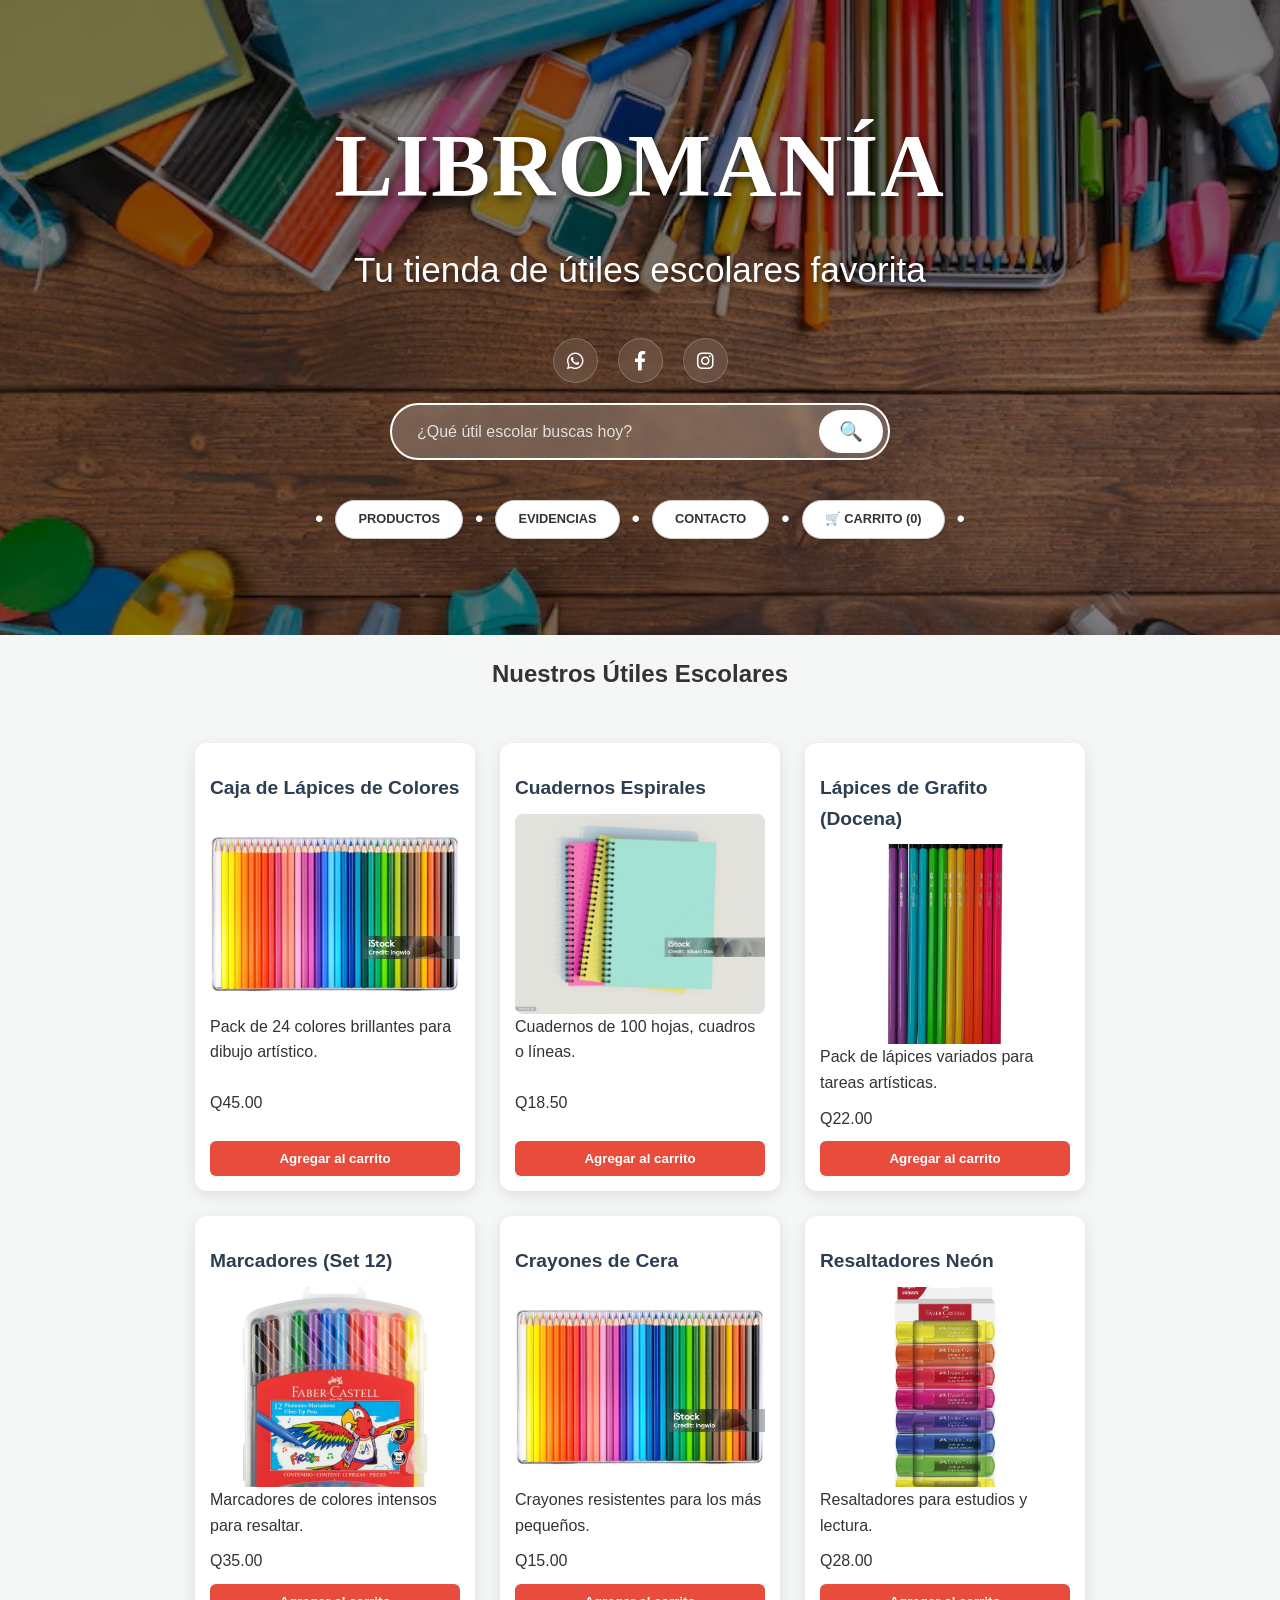
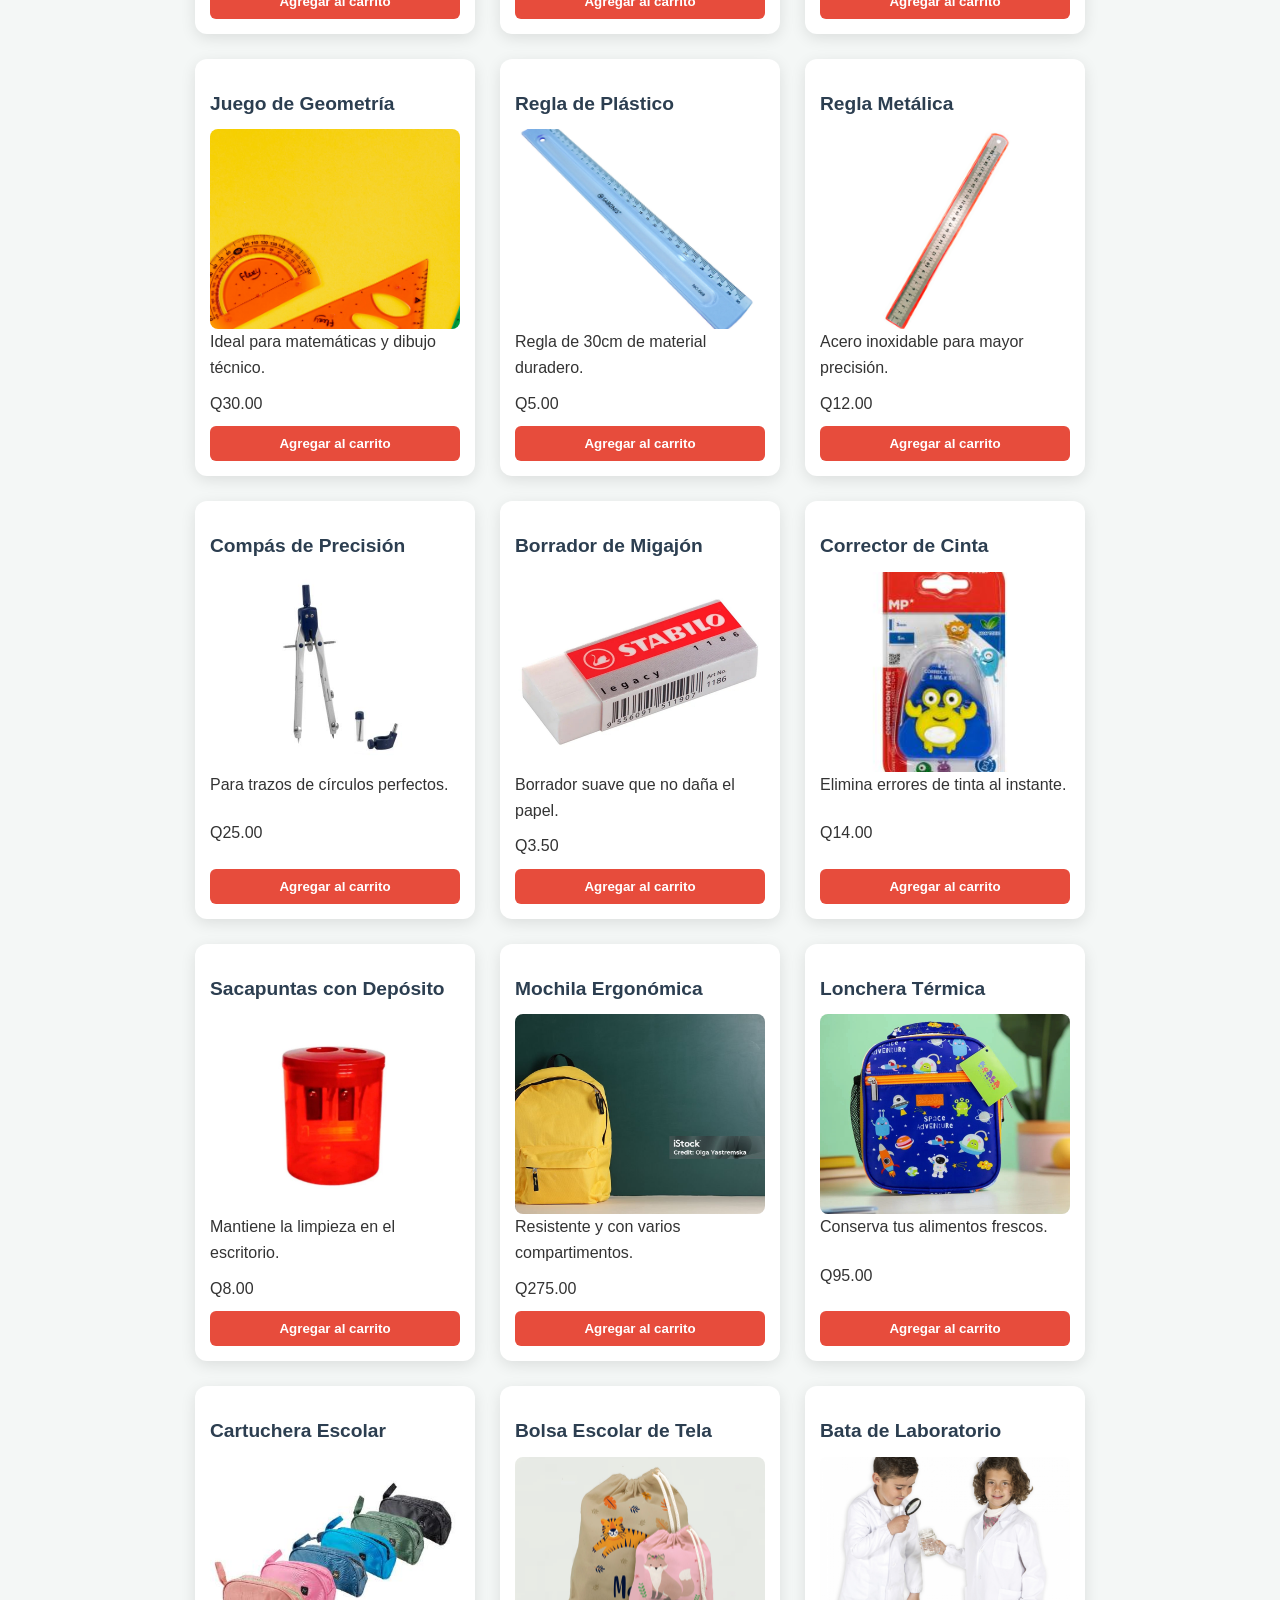
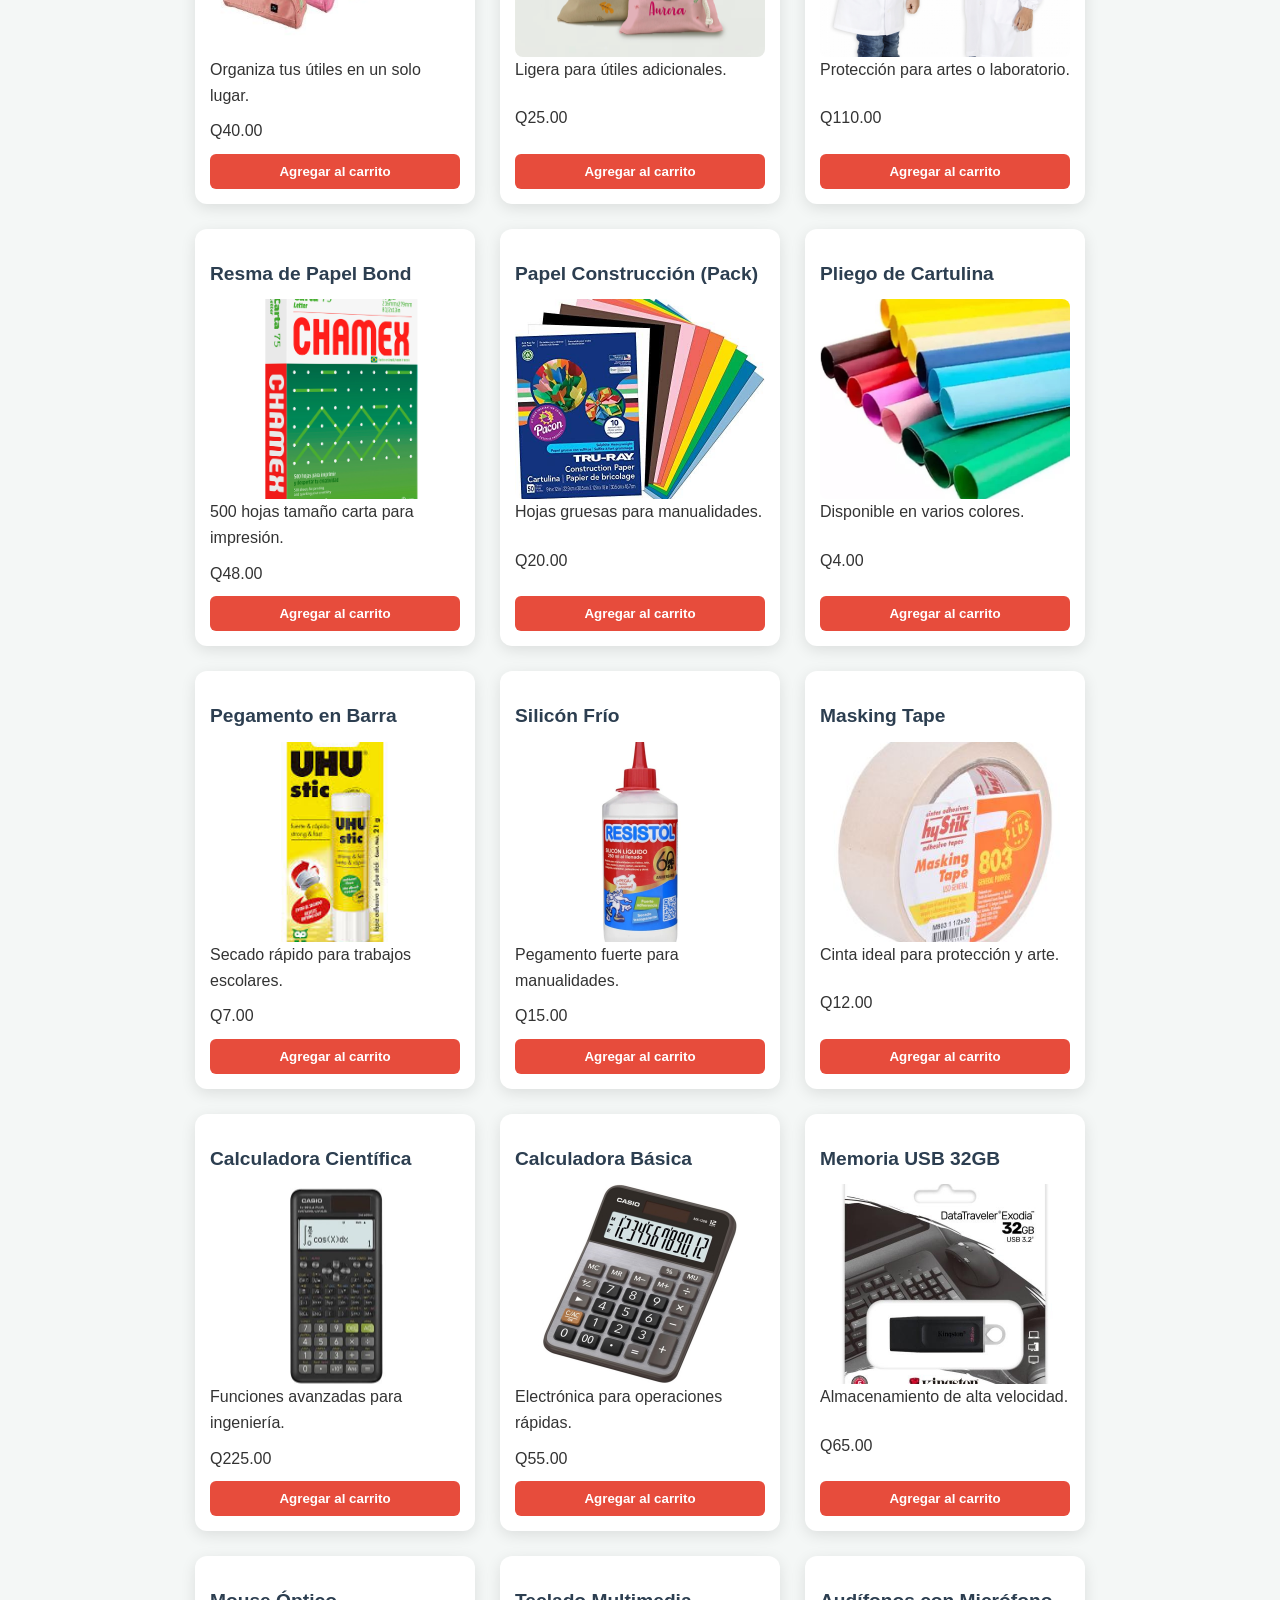
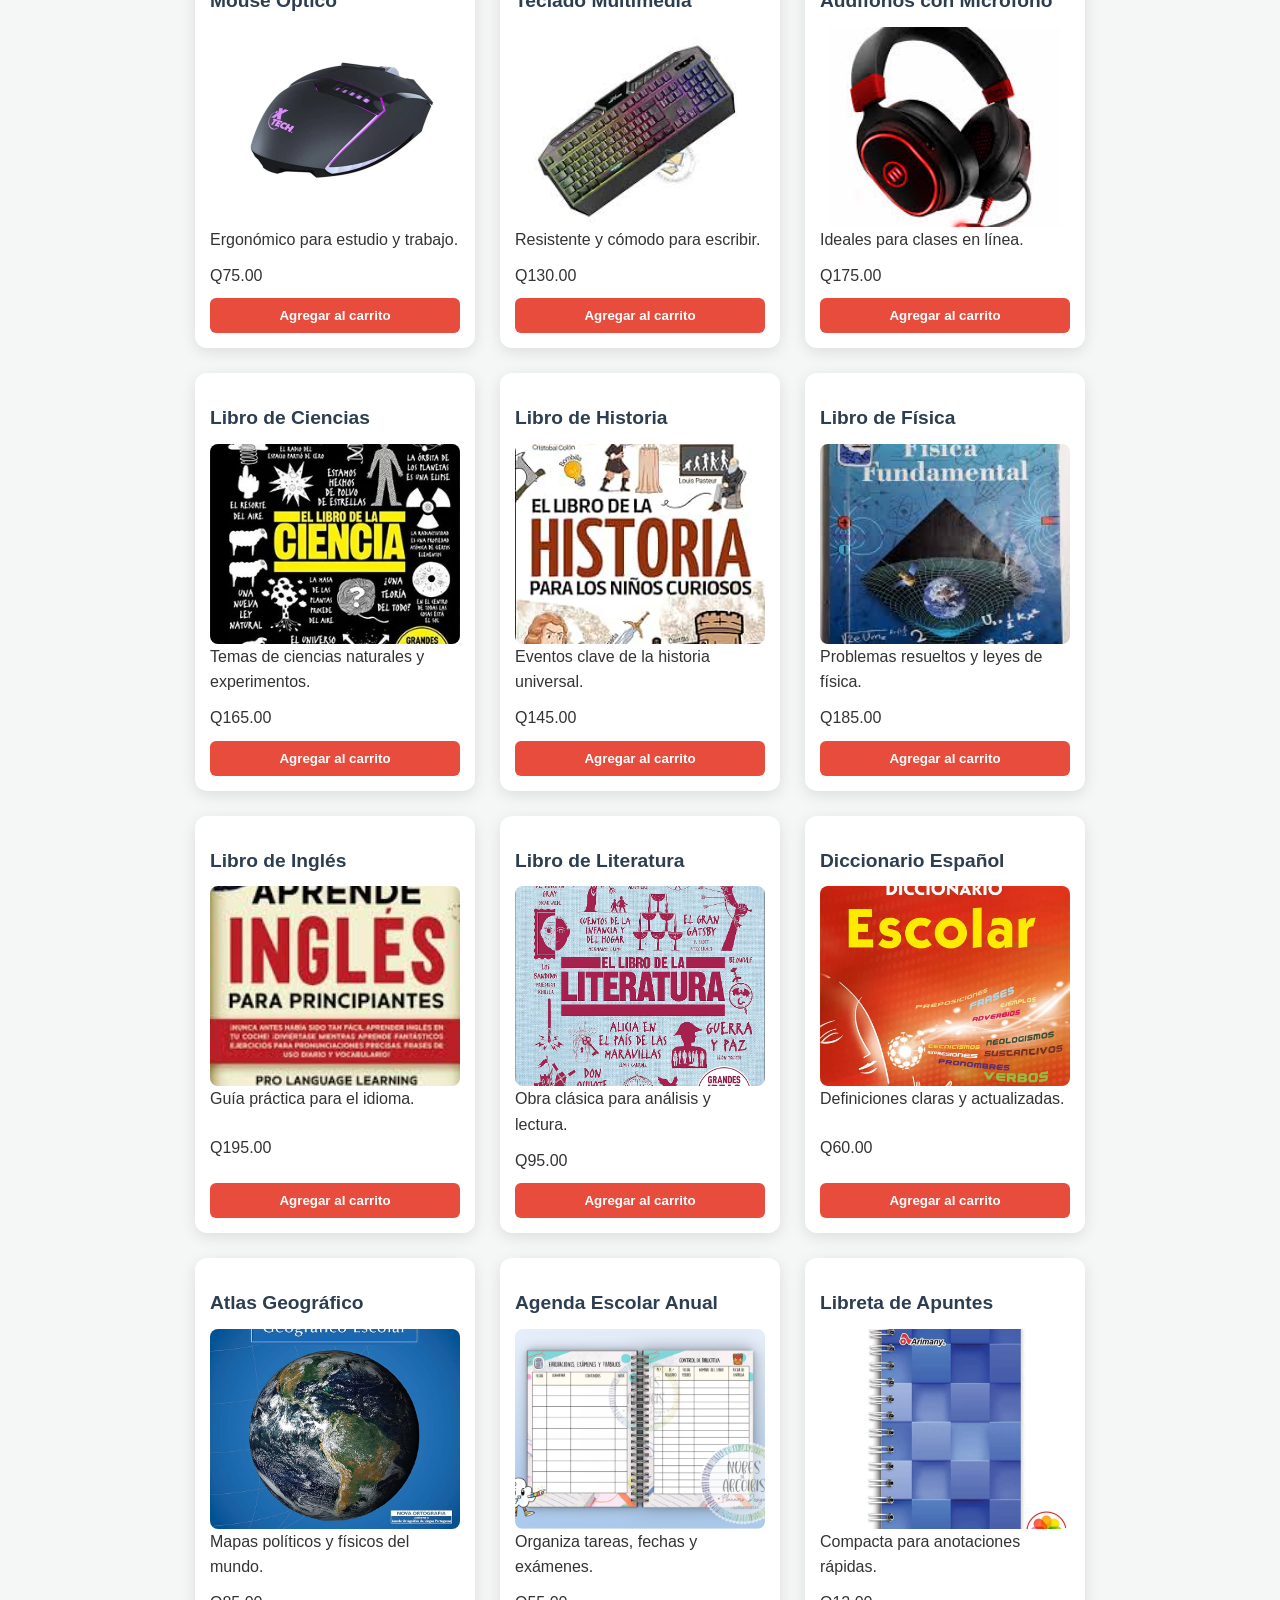
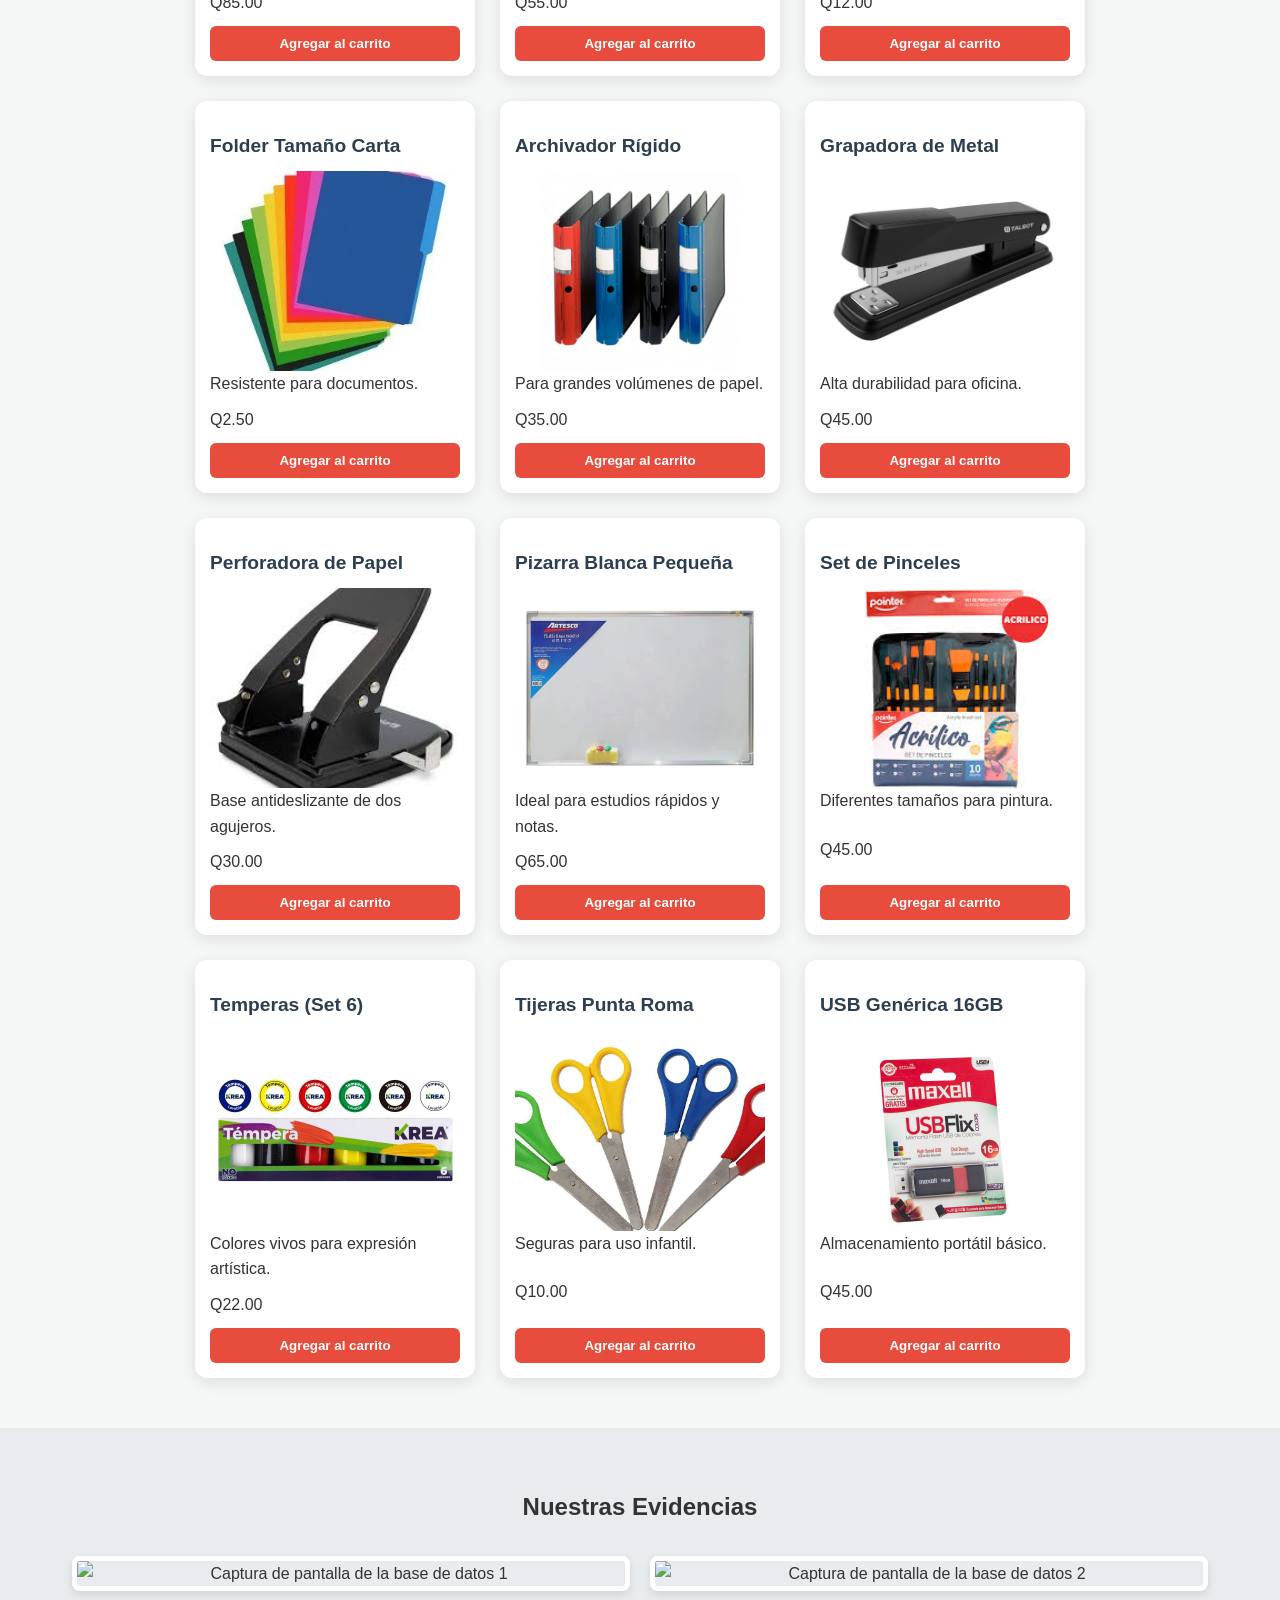
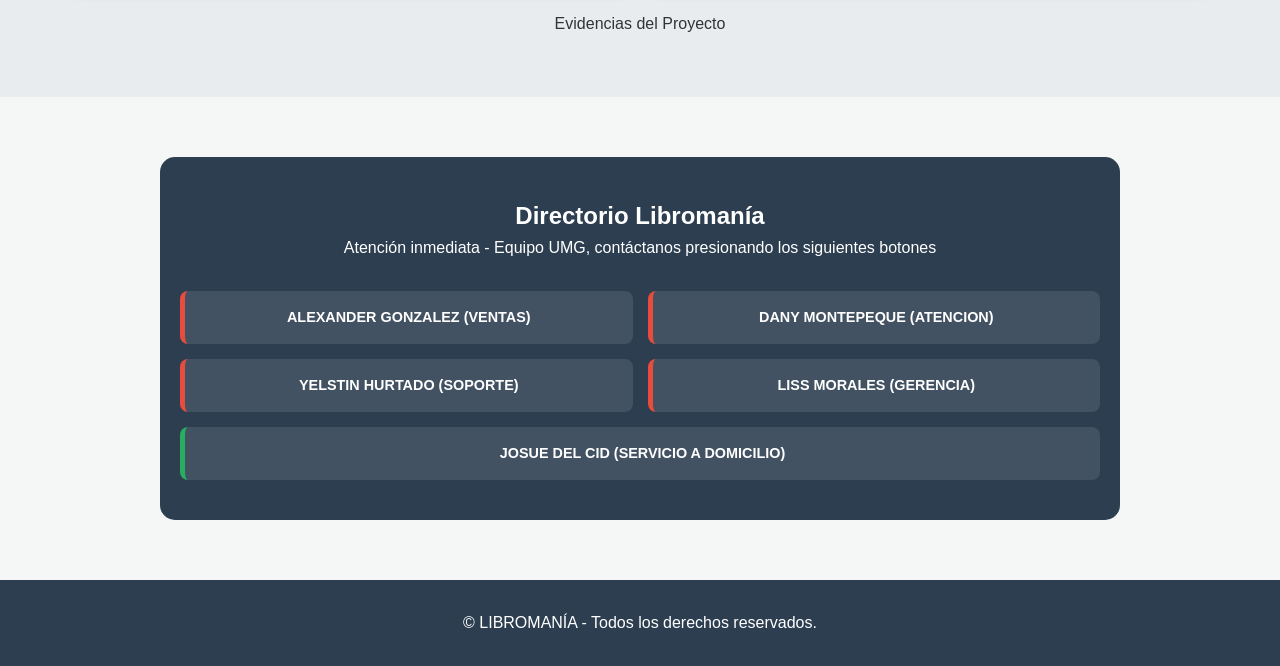
==== index.html @ 6c5a305b "Add files via upload" ====
<!DOCTYPE html>
<html lang="es">
<head>
    <meta charset="UTF-8">
    <meta name="viewport" content="width=device-width, initial-scale=1.0">
    <title>Proyecto Final Librería | Libromanía</title>
    <link rel="stylesheet" href="https://cdnjs.cloudflare.com/ajax/libs/font-awesome/6.0.0/css/all.min.css">
    <link rel="stylesheet" href="style.css">
</head>
<body>
    <header>
        <h1>LIBROMANÍA</h1>
    <p class="lema">Tu tienda de útiles escolares favorita</p>
    <div class="header-social-links">
    <a href="https://wa.me/50236589928" target="_blank" class="social-icon wa" title="WhatsApp">
        <i class="fab fa-whatsapp"></i>
    </a>
    <a href="https://www.facebook.com/profile.php?id=61589715330332" target="_blank" class="social-icon fb" title="Facebook">
        <i class="fab fa-facebook-f"></i>
    </a>
    <a href="https://www.instagram.com/_libromania/?hl=es" target="_blank" class="social-icon ig" title="Instagram">
        <i class="fab fa-instagram"></i>
    </a>
</div>
    <div class="busqueda-contenedor">
    <form action="#">
        <input type="text" placeholder="¿Qué útil escolar buscas hoy?" name="search">
        <button type="submit">🔍</button>
    </form>
</div>
    <nav>
        <ul>
            <li><a href="#productos">Productos</a></li>
            <li><a href="#evidencias">Evidencias</a></li>
            <li><a href="#contacto">Contacto</a></li>
            <li><a href="#" id="abrir-carrito">🛒 Carrito (<span id="contador-carrito">0</span>)</a></li>
        </ul>
    </nav>
    </header>
    <main class="contenedor-productos">
        <h2 style="text-align: center; margin-top: 20px;">Nuestros Útiles Escolares</h2>
        
        <section id="productos">
    <!-- ESCRITURA Y DIBUJO -->
    <article class="producto">
        <h3>Caja de Lápices de Colores</h3>
        <img src="img/crayones.jpg" alt="Pack de 24 lápices" width="200" loading="lazy" class="producto-img">
        <p>Pack de 24 colores brillantes para dibujo artístico.</p>
        <p class="precio">Q45.00</p>
        <button type="button">Agregar al carrito</button>
    </article>

    <article class="producto">
        <h3>Cuadernos Espirales</h3>
        <img src="img/cuadernos.jpg" alt="Cuadernos espirales" width="200" loading="lazy" class="producto-img">
        <p>Cuadernos de 100 hojas, cuadros o líneas.</p>
        <p class="precio">Q18.50</p>
        <button type="button">Agregar al carrito</button>
    </article>

    <article class="producto">
        <h3>Lápices de Grafito (Docena)</h3>
        <img src="img/colores.jpg" alt="Pack de colores" width="200" loading="lazy" class="producto-img">
        <p>Pack de lápices variados para tareas artísticas.</p>
        <p class="precio">Q22.00</p>
        <button type="button">Agregar al carrito</button>
    </article>

    <article class="producto">
        <h3>Marcadores (Set 12)</h3>
        <img src="img/marcadores.jpg" alt="Set de marcadores" width="200" loading="lazy" class="producto-img">
        <p>Marcadores de colores intensos para resaltar.</p>
        <p class="precio">Q35.00</p>
        <button type="button">Agregar al carrito</button>
    </article>

    <article class="producto">
        <h3>Crayones de Cera</h3>
        <img src="img/crayones.jpg" alt="Crayones de cera" width="200" loading="lazy" class="producto-img">
        <p>Crayones resistentes para los más pequeños.</p>
        <p class="precio">Q15.00</p>
        <button type="button">Agregar al carrito</button>
    </article>

    <article class="producto">
        <h3>Resaltadores Neón</h3>
        <img src="img/resaltadores.jpg" alt="Set de resaltadores neón" width="200" loading="lazy" class="producto-img">
        <p>Resaltadores para estudios y lectura.</p>
        <p class="precio">Q28.00</p>
        <button type="button">Agregar al carrito</button>
    </article>

    <!-- ÚTILES DE PRECISIÓN Y CORRECCIÓN -->
    <article class="producto">
        <h3>Juego de Geometría</h3>
        <img src="img/set-de-geometria.jpg" alt="Set de Geometría" width="200" loading="lazy" class="producto-img">
        <p>Ideal para matemáticas y dibujo técnico.</p>
        <p class="precio">Q30.00</p>
        <button type="button">Agregar al carrito</button>
    </article>

    <article class="producto">
        <h3>Regla de Plástico</h3>
        <img src="img/regla.jpg" alt="Regla graduada" width="200" loading="lazy" class="producto-img">
        <p>Regla de 30cm de material duradero.</p>
        <p class="precio">Q5.00</p>
        <button type="button">Agregar al carrito</button>
    </article>

    <article class="producto">
        <h3>Regla Metálica</h3>
        <img src="img/regla-metalica.jpg" alt="Regla de acero" width="200" loading="lazy" class="producto-img">
        <p>Acero inoxidable para mayor precisión.</p>
        <p class="precio">Q12.00</p>
        <button type="button">Agregar al carrito</button>
    </article>

    <article class="producto">
        <h3>Compás de Precisión</h3>
        <img src="img/compas.jpg" alt="Compás técnico" width="200" loading="lazy" class="producto-img">
        <p>Para trazos de círculos perfectos.</p>
        <p class="precio">Q25.00</p>
        <button type="button">Agregar al carrito</button>
    </article>

    <article class="producto">
        <h3>Borrador de Migajón</h3>
        <img src="img/borrador.jpg" alt="Borrador" width="200" loading="lazy" class="producto-img">
        <p>Borrador suave que no daña el papel.</p>
        <p class="precio">Q3.50</p>
        <button type="button">Agregar al carrito</button>
    </article>

    <article class="producto">
        <h3>Corrector de Cinta</h3>
        <img src="img/corrector.jpg" alt="Corrector de cinta" width="200" loading="lazy" class="producto-img">
        <p>Elimina errores de tinta al instante.</p>
        <p class="precio">Q14.00</p>
        <button type="button">Agregar al carrito</button>
    </article>

    <article class="producto">
        <h3>Sacapuntas con Depósito</h3>
        <img src="img/sacapuntas.jpg" alt="Sacapuntas metálico" width="200" loading="lazy" class="producto-img">
        <p>Mantiene la limpieza en el escritorio.</p>
        <p class="precio">Q8.00</p>
        <button type="button">Agregar al carrito</button>
    </article>

    <!-- EQUIPO Y ACCESORIOS -->
    <article class="producto">
        <h3>Mochila Ergonómica</h3>
        <img src="img/mochila.jpg" alt="Mochila escolar" width="200" loading="lazy" class="producto-img">
        <p>Resistente y con varios compartimentos.</p>
        <p class="precio">Q275.00</p>
        <button type="button">Agregar al carrito</button>
    </article>

    <article class="producto">
        <h3>Lonchera Térmica</h3>
        <img src="img/lonchera.jpg" alt="Lonchera térmica" width="200" loading="lazy" class="producto-img">
        <p>Conserva tus alimentos frescos.</p>
        <p class="precio">Q95.00</p>
        <button type="button">Agregar al carrito</button>
    </article>

    <article class="producto">
        <h3>Cartuchera Escolar</h3>
        <img src="img/cartuchera.jpg" alt="Cartuchera escolar" width="200" loading="lazy" class="producto-img">
        <p>Organiza tus útiles en un solo lugar.</p>
        <p class="precio">Q40.00</p>
        <button type="button">Agregar al carrito</button>
    </article>

    <article class="producto">
        <h3>Bolsa Escolar de Tela</h3>
        <img src="img/bolsa-escolar.jpg" alt="Bolsa de tela" width="200" loading="lazy" class="producto-img">
        <p>Ligera para útiles adicionales.</p>
        <p class="precio">Q25.00</p>
        <button type="button">Agregar al carrito</button>
    </article>

    <article class="producto">
        <h3>Bata de Laboratorio</h3>
        <img src="img/bata-escolar.jpg" alt="Bata escolar" width="200" loading="lazy" class="producto-img">
        <p>Protección para artes o laboratorio.</p>
        <p class="precio">Q110.00</p>
        <button type="button">Agregar al carrito</button>
    </article>

    <!-- PAPELERÍA Y PEGAMENTOS -->
    <article class="producto">
        <h3>Resma de Papel Bond</h3>
        <img src="img/papel-bond.jpg" alt="Paquete de hojas bond" width="200" loading="lazy" class="producto-img">
        <p>500 hojas tamaño carta para impresión.</p>
        <p class="precio">Q48.00</p>
        <button type="button">Agregar al carrito</button>
    </article>

    <article class="producto">
        <h3>Papel Construcción (Pack)</h3>
        <img src="img/papel-construccion.jpg" alt="Pack de hojas colores" width="200" loading="lazy" class="producto-img">
        <p>Hojas gruesas para manualidades.</p>
        <p class="precio">Q20.00</p>
        <button type="button">Agregar al carrito</button>
    </article>

    <article class="producto">
        <h3>Pliego de Cartulina</h3>
        <img src="img/cartulina.jpg" alt="Cartulina" width="200" loading="lazy" class="producto-img">
        <p>Disponible en varios colores.</p>
        <p class="precio">Q4.00</p>
        <button type="button">Agregar al carrito</button>
    </article>

    <article class="producto">
        <h3>Pegamento en Barra</h3>
        <img src="img/pegamento.jpg" alt="Pegamento en barra" width="200" loading="lazy" class="producto-img">
        <p>Secado rápido para trabajos escolares.</p>
        <p class="precio">Q7.00</p>
        <button type="button">Agregar al carrito</button>
    </article>

    <article class="producto">
        <h3>Silicón Frío</h3>
        <img src="img/silicon.jpg" alt="Silicón frío" width="200" loading="lazy" class="producto-img">
        <p>Pegamento fuerte para manualidades.</p>
        <p class="precio">Q15.00</p>
        <button type="button">Agregar al carrito</button>
    </article>

    <article class="producto">
        <h3>Masking Tape</h3>
        <img src="img/masking.jpg" alt="Cinta de papel" width="200" loading="lazy" class="producto-img">
        <p>Cinta ideal para protección y arte.</p>
        <p class="precio">Q12.00</p>
        <button type="button">Agregar al carrito</button>
    </article>

    <!-- TECNOLOGÍA -->
    <article class="producto">
        <h3>Calculadora Científica</h3>
        <img src="img/calculadora-cientifica.jpg" alt="Calculadora avanzada" width="200" loading="lazy" class="producto-img">
        <p>Funciones avanzadas para ingeniería.</p>
        <p class="precio">Q225.00</p>
        <button type="button">Agregar al carrito</button>
    </article>

    <article class="producto">
        <h3>Calculadora Básica</h3>
        <img src="img/calculadora.jpg" alt="Calculadora básica" width="200" loading="lazy" class="producto-img">
        <p>Electrónica para operaciones rápidas.</p>
        <p class="precio">Q55.00</p>
        <button type="button">Agregar al carrito</button>
    </article>

    <article class="producto">
        <h3>Memoria USB 32GB</h3>
        <img src="img/usb-32gb.jpg" alt="Memoria USB 32GB" width="200" loading="lazy" class="producto-img">
        <p>Almacenamiento de alta velocidad.</p>
        <p class="precio">Q65.00</p>
        <button type="button">Agregar al carrito</button>
    </article>

    <article class="producto">
        <h3>Mouse Óptico</h3>
        <img src="img/mouse.jpg" alt="Mouse óptico" width="200" loading="lazy" class="producto-img">
        <p>Ergonómico para estudio y trabajo.</p>
        <p class="precio">Q75.00</p>
        <button type="button">Agregar al carrito</button>
    </article>

    <article class="producto">
        <h3>Teclado Multimedia</h3>
        <img src="img/teclado.jpg" alt="Teclado multimedia" width="200" loading="lazy" class="producto-img">
        <p>Resistente y cómodo para escribir.</p>
        <p class="precio">Q130.00</p>
        <button type="button">Agregar al carrito</button>
    </article>

    <article class="producto">
        <h3>Audífonos con Micrófono</h3>
        <img src="img/audifonos.jpg" alt="Audífonos" width="200" loading="lazy" class="producto-img">
        <p>Ideales para clases en línea.</p>
        <p class="precio">Q175.00</p>
        <button type="button">Agregar al carrito</button>
    </article>

    <!-- LIBROS Y REFERENCIA -->
    <article class="producto">
        <h3>Libro de Ciencias</h3>
        <img src="img/libro-ciencias.jpg" alt="Libro de ciencias" width="200" loading="lazy" class="producto-img">
        <p>Temas de ciencias naturales y experimentos.</p>
        <p class="precio">Q165.00</p>
        <button type="button">Agregar al carrito</button>
    </article>

    <article class="producto">
        <h3>Libro de Historia</h3>
        <img src="img/libro-historia.jpg" alt="Libro de historia" width="200" loading="lazy" class="producto-img">
        <p>Eventos clave de la historia universal.</p>
        <p class="precio">Q145.00</p>
        <button type="button">Agregar al carrito</button>
    </article>

    <article class="producto">
        <h3>Libro de Física</h3>
        <img src="img/libro-fisica.jpg" alt="Libro de física" width="200" loading="lazy" class="producto-img">
        <p>Problemas resueltos y leyes de física.</p>
        <p class="precio">Q185.00</p>
        <button type="button">Agregar al carrito</button>
    </article>

    <article class="producto">
        <h3>Libro de Inglés</h3>
        <img src="img/libro-ingles.jpg" alt="Libro de inglés" width="200" loading="lazy" class="producto-img">
        <p>Guía práctica para el idioma.</p>
        <p class="precio">Q195.00</p>
        <button type="button">Agregar al carrito</button>
    </article>

    <article class="producto">
        <h3>Libro de Literatura</h3>
        <img src="img/libro-literatura.jpg" alt="Libro de literatura" width="200" loading="lazy" class="producto-img">
        <p>Obra clásica para análisis y lectura.</p>
        <p class="precio">Q95.00</p>
        <button type="button">Agregar al carrito</button>
    </article>

    <article class="producto">
        <h3>Diccionario Español</h3>
        <img src="img/diccionario.jpg" alt="Diccionario" width="200" loading="lazy" class="producto-img">
        <p>Definiciones claras y actualizadas.</p>
        <p class="precio">Q60.00</p>
        <button type="button">Agregar al carrito</button>
    </article>

    <article class="producto">
        <h3>Atlas Geográfico</h3>
        <img src="img/atlas.jpg" alt="Atlas mundial" width="200" loading="lazy" class="producto-img">
        <p>Mapas políticos y físicos del mundo.</p>
        <p class="precio">Q85.00</p>
        <button type="button">Agregar al carrito</button>
    </article>

    <!-- OFICINA Y ORGANIZACIÓN -->
    <article class="producto">
        <h3>Agenda Escolar Anual</h3>
        <img src="img/agenda.jpg" alt="Agenda escolar" width="200" loading="lazy" class="producto-img">
        <p>Organiza tareas, fechas y exámenes.</p>
        <p class="precio">Q55.00</p>
        <button type="button">Agregar al carrito</button>
    </article>

    <article class="producto">
        <h3>Libreta de Apuntes</h3>
        <img src="img/libreta.jpg" alt="Libreta" width="200" loading="lazy" class="producto-img">
        <p>Compacta para anotaciones rápidas.</p>
        <p class="precio">Q12.00</p>
        <button type="button">Agregar al carrito</button>
    </article>

    <article class="producto">
        <h3>Folder Tamaño Carta</h3>
        <img src="img/folder.jpg" alt="Folder" width="200" loading="lazy" class="producto-img">
        <p>Resistente para documentos.</p>
        <p class="precio">Q2.50</p>
        <button type="button">Agregar al carrito</button>
    </article>

    <article class="producto">
        <h3>Archivador Rígido</h3>
        <img src="img/archivador.jpg" alt="Archivador" width="200" loading="lazy" class="producto-img">
        <p>Para grandes volúmenes de papel.</p>
        <p class="precio">Q35.00</p>
        <button type="button">Agregar al carrito</button>
    </article>

    <article class="producto">
        <h3>Grapadora de Metal</h3>
        <img src="img/grapadora.jpg" alt="Grapadora" width="200" loading="lazy  " class="producto-img">
        <p>Alta durabilidad para oficina.</p>
        <p class="precio">Q45.00</p>
        <button type="button">Agregar al carrito</button>
    </article>

    <article class="producto">
        <h3>Perforadora de Papel</h3>
        <img src="img/perforador.jpg" alt="Perforadora" width="200" loading="lazy" class="producto-img">
        <p>Base antideslizante de dos agujeros.</p>
        <p class="precio">Q30.00</p>
        <button type="button">Agregar al carrito</button>
    </article>

    <article class="producto">
        <h3>Pizarra Blanca Pequeña</h3>
        <img src="img/pizarra.jpg" alt="Pizarra blanca" width="200" loading="lazy" class="producto-img">
        <p>Ideal para estudios rápidos y notas.</p>
        <p class="precio">Q65.00</p>
        <button type="button">Agregar al carrito</button>
    </article>

    <!-- ARTE -->
    <article class="producto">
        <h3>Set de Pinceles</h3>
        <img src="img/pinceles.jpg" alt="Set de pinceles" width="200" loading="lazy" class="producto-img">
        <p>Diferentes tamaños para pintura.</p>
        <p class="precio">Q45.00</p>
        <button type="button">Agregar al carrito</button>
    </article>

    <article class="producto">
        <h3>Temperas (Set 6)</h3>
        <img src="img/tempera.jpg" alt="Set de temperas" width="200" loading="lazy" class="producto-img">
        <p>Colores vivos para expresión artística.</p>
        <p class="precio">Q22.00</p>
        <button type="button">Agregar al carrito</button>
    </article>

    <article class="producto">
        <h3>Tijeras Punta Roma</h3>
        <img src="img/tijeras.jpg" alt="Tijeras escolares" width="200" loading="lazy" class="producto-img">
        <p>Seguras para uso infantil.</p>
        <p class="precio">Q10.00</p>
        <button type="button">Agregar al carrito</button>
    </article>

    <article class="producto">
        <h3>USB Genérica 16GB</h3>
        <img src="img/usb-gen.jpg" alt="USB" width="200" loading="lazy" class="producto-img">
        <p>Almacenamiento portátil básico.</p>
        <p class="precio">Q45.00</p>
        <button type="button">Agregar al carrito</button>
    </article>
</section>
        <section id="evidencias">
            <h2>Nuestras Evidencias</h2>
            <div class="galeria-evidencias">
                <img src="img/evidencia base de datos.jpg" alt="Captura de pantalla de la base de datos 1" width="200">
                <img src="img/evidencia base de datos2.jpg" alt="Captura de pantalla de la base de datos 2" width="200">
                <p>Evidencias del Proyecto</p>
            </div>
        </section>
    </main>
<div id="carrito-panel" class="carrito-overlay">
    <div class="carrito-contenido">
        <span class="cerrar-carrito">&times;</span>
        <h2>Tu Carrito</h2>
        <div id="items-carrito">
        </div>
        <div class="carrito-total">
            <p>Total: Q<span id="total-precio">0.00</span></p>
            <button class="btn-comprar">Finalizar Compra</button>
        </div>
    </div>
</div>
<div id="checkout-panel" class="carrito-overlay">
    <div class="carrito-contenido">
        <span class="cerrar-checkout">&times;</span>
        <h2>Finalizar Pedido</h2>
        
        <form id="formulario-pago">
            <div class="seccion-form">
                <h3><i class="fas fa-user"></i> Datos de Envío</h3>
                <input type="text" placeholder="Nombre completo" required>
                <input type="email" placeholder="Correo electrónico" required>
                <input type="text" placeholder="Dirección exacta de entrega" required>
                <input type="tel" placeholder="Teléfono" required>
            </div>

            <div class="seccion-form">
    <h3><i class="fas fa-credit-card"></i> Método de Pago</h3>
    <div class="opciones-pago">
        <label class="metodo">
            <input type="radio" name="pago" value="tarjeta" checked>
            <span>Tarjeta Visa / Mastercard</span>
        </label>
        <label class="metodo">
            <input type="radio" name="pago" value="paypal">
            <span>PayPal</span>
        </label>
        <label class="metodo">
            <input type="radio" name="pago" value="transferencia">
            <span>Transferencia Bancaria</span>
        </label>
    </div>

    <!-- Contenedores Dinámicos de Verificación -->
    <div id="detalle-pago-container" style="margin-top: 15px;">
        <!-- Campos para Tarjeta (Se muestran por defecto) -->
        <div id="campos-tarjeta" class="metodo-detalle">
            <input type="text" placeholder="Número de Tarjeta (16 dígitos)" maxlength="16" required>
            <div style="display: flex; gap: 10px;">
                <input type="text" placeholder="MM/AA" maxlength="5" style="width: 50%;" required>
                <input type="text" placeholder="CVV" maxlength="3" style="width: 50%;" required>
            </div>
        </div>

        <!-- Info para PayPal -->
        <div id="campos-paypal" class="metodo-detalle" style="display: none;">
            <p style="font-size: 0.9rem; color: #555;">Serás redirigido a la página oficial de PayPal para verificar tu cuenta.</p>
        </div>

        <!-- Info para Transferencia -->
        <div id="campos-transferencia" class="metodo-detalle" style="display: none;">
            <p style="font-size: 0.85rem; background: #f0f0f0; padding: 10px; border-radius: 5px;">
                <strong>Banco Industrial</strong><br>
                Cuenta Monetaria: 123-456789-0<br>
                Nombre: Libromanía S.A.
            </p>
            <input type="text" placeholder="Número de Boleta / Referencia">
        </div>
    </div>
</div>

            <div class="resumen-final">
                <p>Total a pagar: <strong>Q<span id="total-checkout">0.00</span></strong></p>
            </div>

            <button type="submit" class="btn-confirmar">Confirmar y Pagar</button>
        </form>
    </div>
</div>
    <section id="contacto">
        <div class="tarjeta-contacto">
            <div class="encabezado-contacto">
                <h2>Directorio Libromanía</h2>
                <p>Atención inmediata - Equipo UMG, contáctanos presionando los siguientes botones</p>
            </div>
            
            <div class="grid-contactos">
                <!-- Ventas -->
                <a href="tel:+502365869928" title="Llamar a Alexander">
                    ALEXANDER GONZALEZ (VENTAS)
                </a>

                <!-- Atención al Cliente -->
                <a href="tel:+50256135721" title="Llamar a Dany">
                    DANY MONTEPEQUE (ATENCION)
                </a>

                <!-- Soporte Técnico -->
                <a href="tel:+50237322554" title="Llamar a Yelstin">
                    YELSTIN HURTADO (SOPORTE)
                </a>

                <!-- Gerencia -->
                <a href="tel:+50243146670" title="Llamar a Liss">
                    LISS MORALES (GERENCIA)
                </a>

                <!-- Servicio a Domicilio con la clase especial -->
                <a href="tel:+50255159173" class="wa-link" title="Llamar a Josue">
                     JOSUE DEL CID (SERVICIO A DOMICILIO)
                </a>
            </div>
        </div>
    </section>
    <footer>
    <p>&copy; <span id="year"></span> LIBROMANÍA - Todos los derechos reservados.</p>
</footer>
    <div id="miModal" class="modal">
    <span class="cerrar">&times;</span>
    <img class="modal-contenido" id="imgGrande">
    <div id="descripcion-imagen"></div>
</div>

    <script src="script.js"></script>
</body>
</html>
---- style.css ----
/* =========================================
    1. VARIABLES Y CONFIGURACIÓN (El Cerebro)
    ========================================= */
:root {
    --primario: #2c3e50;       /* Azul profesional (UMG style) */
    --secundario: #e74c3c;     /* Rojo para llamar la atención */
    --fondo: #f4f7f6;          /* Gris claro para el fondo */
    --blanco: #ffffff;
    --texto: #333333;
    --sombra: rgba(0, 0, 0, 0.1);
}

/* Reset básico para que nada se mueva solo */
* {
    margin: 0;
    padding: 0;
    box-sizing: border-box;
    font-family: 'Segoe UI', Tahoma, Geneva, Verdana, sans-serif;
}

body {
    background-color: var(--fondo);
    color: var(--texto);
    line-height: 1.6;
}

/* =========================================
    2. ENCABEZADO (Header)
    ========================================= */
header {
    background: linear-gradient(rgba(0, 0, 0, 0.5), rgba(0, 0, 0, 0.5)), 
  url("img/logo.jpg");

  background-size: cover;
    background-position: center;
    background-attachment: fixed; 
    color: var(--blanco);
    padding: 6rem 1rem;
    text-align: center;
}

header h1 {
    font-family: 'Georgia', 'Times New Roman', serif; 
    font-size: 5.5rem;
    font-weight: 700;
    text-transform: uppercase;
    letter-spacing: 2px;
    color: #ffffff;
    text-shadow: 2px 4px 8px rgba(0, 0, 0, 0.6);
    margin-bottom: 0;
}

.lema {
    font-family: 'Segoe UI', sans-serif;
    font-size: 2.2rem;
    font-weight: 400;
    color: #ffffff;
    text-shadow: 1px 2px 5px rgba(0, 0, 0, 0.5);
    margin-top: 5px;
    margin-bottom: 40px;
}
/* --- Estilos de Redes Sociales en Header --- */
.header-social-links {
    display: flex;
    justify-content: center;
    gap: 20px;
    margin-bottom: 20px;
}

.social-icon {
    width: 45px;
    height: 45px;
    display: flex;
    align-items: center;
    justify-content: center;
    border-radius: 50%;
    color: white;
    font-size: 1.2rem;
    text-decoration: none;
    background: rgba(255, 255, 255, 0.1);
    backdrop-filter: blur(5px);
    border: 1px solid rgba(255, 255, 255, 0.2);
    transition: all 0.3s ease;
}

.social-icon:hover {
    transform: translateY(-5px);
    background: rgba(255, 255, 255, 0.2);
    box-shadow: 0 10px 20px rgba(0,0,0,0.3);
}

.social-icon.wa:hover { color: #25d366; border-color: #25d366; }
.social-icon.fb:hover { color: #1877f2; border-color: #1877f2; }
.social-icon.ig:hover { color: #e4405f; border-color: #e4405f; }

.busqueda-contenedor {
    margin: 20px auto 40px auto;
    max-width: 500px; 
    width: 90%;
}

.busqueda-contenedor form {
    display: flex;
    background: rgba(255, 255, 255, 0.2); 
    backdrop-filter: blur(5px);
    padding: 5px;
    border-radius: 50px;
    border: 2px solid white;
}

.busqueda-contenedor input {
    flex: 1;
    background: transparent;
    border: none;
    padding: 12px 20px;
    font-size: 1rem;
    color: white;
    outline: none;
}

.busqueda-contenedor input::placeholder {
    color: rgba(255, 255, 255, 0.8);
}

.busqueda-contenedor button {
    background: white;
    border: none;
    padding: 10px 20px;
    border-radius: 50px;
    cursor: pointer;
    font-size: 1.2rem;
    transition: transform 0.3s ease;
}

.busqueda-contenedor button:hover {
    transform: scale(1.1);
    background: var(--secundario); 
}

nav ul {
    display: flex;
    justify-content: center;
    gap: 12px;
}

nav a {
   background-color: #ffffff; 
    color: #333333;            
    text-decoration: none;
    font-size: 0.8rem;
    font-weight: bold;
    padding: 8px 22px;
    border-radius: 50px;       
    text-transform: uppercase;
    border: 1px solid #cccccc; 
    transition: all 0.3s ease;
    box-shadow: 0 2px 5px rgba(0,0,0,0.2);
}

nav a:hover {
    background-color: var(--secundario); 
    color: #ffffff;
    border-color: var(--secundario);
    transform: translateY(-2px);
}

nav li {
    list-style: none; 
    display: flex;
    align-items: center;
}

nav li::after {
    content: "•"; 
    color: white;
    font-size: 1.5rem;
    margin-left: 12px; 
}

nav li:first-child::before {
    content: "•";
    color: white;
    font-size: 1.5rem;
    margin-right: 12px;
}

/* =========================================
    3. CONTENEDOR DE PRODUCTOS 
    ========================================= */
#productos {
    display: flex;
    flex-wrap: wrap;
    justify-content: center;
    gap: 25px;
    padding: 50px 20px;
    max-width: 1200px;
    margin: 0 auto;
}

.producto {
    background-color: var(--blanco);
    width: 280px;
    border-radius: 12px;
    overflow: hidden;
    box-shadow: 0 4px 15px var(--sombra);
    transition: transform 0.3s ease;
    display: flex;
    flex-direction: column;
    padding: 15px;
}

.producto:hover {
    transform: translateY(-10px);
}

.producto img {
    width: 100%;
    height: 200px;
    object-fit: cover;
    border-radius: 8px;
}

.producto h3 {
    margin: 15px 0 10px;
    color: var(--primario);
    font-size: 1.2rem;
}

.producto p {
    margin-bottom: 10px;
    flex-grow: 1; 
}

button {
    background-color: var(--secundario);
    color: var(--blanco);
    border: none;
    padding: 10px;
    border-radius: 6px;
    cursor: pointer;
    font-weight: bold;
    margin-top: auto; 
    transition: background 0.3s;
}

/* =========================================
    4. SECCIÓN DE EVIDENCIAS (MySQL / Workbench)
    ========================================= */
#evidencias {
    background-color: #e9ecef;
    padding: 60px 20px;
    text-align: center;
}

.galeria-evidencias {
    display: flex;
    flex-wrap: wrap;
    justify-content: center;
    gap: 20px;
    margin-top: 30px;
}

.galeria-evidencias img {
    width: 45%;
    min-width: 300px;
    border: 5px solid var(--blanco);
    box-shadow: 0 4px 10px var(--sombra);
    border-radius: 8px;
}

/* =========================================
    5. SECCIÓN DE CONTACTO (SOLUCIÓN MULTIFUNCIONAL)
    ========================================= */
#contacto {
   padding: 60px 20px;
   max-width: 1000px;
   margin: 0 auto;
}

.tarjeta-contacto {
    background-color: var(--primario);
    padding: 40px 20px;
    border-radius: 15px;
    text-align: center;
    color: white;
}

.grid-contactos {
    display: grid;
    grid-template-columns: 1fr; /* Una columna en celulares */
    gap: 15px;
    margin-top: 30px;
}

.grid-contactos a {
    display: block;
    background: rgba(255, 255, 255, 0.1);
    color: white;
    text-decoration: none;
    padding: 15px;
    border-radius: 8px;
    font-weight: bold;
    font-size: clamp(0.75rem, 3.5vw, 0.9rem);
    border-left: 5px solid var(--secundario);
    transition: 0.3s ease;
}

.grid-contactos a:hover {
    background: var(--blanco);
    color: var(--primario);
}

.grid-contactos a.wa-link {
    border-left: 5px solid #27ae60;
}

@media (min-width: 768px) {
    .grid-contactos {
        grid-template-columns: 1fr 1fr; /* Cambia a 2 columnas */
    }
    .grid-contactos a.wa-link {
        grid-column: span 2; /* El botón de Josué se estira a lo ancho */
    }
}

/* Media Query: Cuando la pantalla sea de Computadora (>768px) */
@media (min-width: 768px) {
    .grid-contactos {
        grid-template-columns: 1fr 1fr; /* Cambia a 2 columnas */
    }
    .grid-contactos a.wa-link {
        grid-column: span 2; /* El de Josué ocupa todo el ancho abajo */
    }
}

/* =========================================
    6. PIE DE PÁGINA (Footer)
    ========================================= */
footer {
    background-color: var(--primario);
    color: var(--blanco);
    text-align: center;
    padding: 30px;
}

#year {
    font-weight: bold;
    color: var(--secundario);
}

/* Estilo del fondo del modal */
.modal {
    display: none; 
    position: fixed;
    z-index: 1000;
    padding-top: 100px;
    left: 0;
    top: 0;
    width: 100%;
    height: 100%;
    background-color: rgba(0,0,0,0.9); 
}

.modal-contenido {
    margin: auto;
    display: block;
    width: 80%;
    max-width: 700px;
    border: 5px solid white;
    border-radius: 10px;
}

.cerrar {
    position: absolute;
    top: 50px;
    right: 50px;
    color: white;
    font-size: 40px;
    font-weight: bold;
    cursor: pointer;
}

.producto {
    display: flex; 
}

/* Panel del carrito y Checkout */
.carrito-overlay {
    position: fixed;
    top: 0;
    right: -100%;
    width: 350px;
    height: 100vh; 
    background: white;
    box-shadow: -5px 0 15px rgba(0,0,0,0.3);
    transition: 0.4s;
    z-index: 2000;
    padding: 20px;
    display: flex;
    flex-direction: column;
    overflow-y: auto; 
}

.carrito-overlay.active {
    right: 0; 
}

.carrito-contenido {
    display: flex;
    flex-direction: column;
    height: 100%;
}

.cerrar-carrito {
    font-size: 30px;
    cursor: pointer;
    align-self: flex-end;
}

#items-carrito {
    flex-grow: 1;
    overflow-y: auto;
    margin-top: 20px;
}

.item-en-carrito {
    display: flex;
    justify-content: space-between;
    align-items: center;
    border-bottom: 1px solid #eee;
    padding: 10px 0;
}

.carrito-total {
    border-top: 2px solid var(--primario);
    padding-top: 20px;
    font-weight: bold;
    font-size: 1.2rem;
}

.btn-comprar {
    width: 100%;
    margin-top: 15px;
    background-color: #27ae60 !important; 
}

.item-en-carrito {
    display: flex;
    justify-content: space-between;
    align-items: center;
    border-bottom: 1px solid #eee;
    padding: 12px 0;
}

.info-item p {
    margin: 0;
    font-size: 0.95rem;
}

.btn-eliminar {
    background: none !important; 
    color: #e74c3c !important; 
    border: none;
    font-size: 1.2rem;
    cursor: pointer;
    padding: 5px !important;
    margin: 0 !important;
    transition: transform 0.2s;
}

.btn-eliminar:hover {
    transform: scale(1.2);
    background: transparent !important;
}

/* Estilos del Formulario de Checkout */
.seccion-form {
    margin-bottom: 20px;
    text-align: left;
}

.seccion-form h3 {
    font-size: 1.1rem;
    color: var(--primario);
    margin-bottom: 10px;
    border-bottom: 1px solid #ddd;
    padding-bottom: 5px;
}

#formulario-pago input {
    width: 100%;
    padding: 10px;
    margin-bottom: 10px;
    border: 1px solid #ccc;
    border-radius: 5px;
    font-family: inherit;
}

.opciones-pago {
    display: flex;
    flex-direction: column;
    gap: 10px;
}

.metodo {
    display: flex;
    align-items: center;
    gap: 10px;
    padding: 10px;
    background: #f9f9f9;
    border-radius: 5px;
    cursor: pointer;
    transition: 0.3s;
}

.metodo:hover {
    background: #f0f0f0;
}

.btn-confirmar {
    background-color: #ccc !important; 
    color: #666;
    width: 100%;
    padding: 15px;
    font-size: 1.1rem;
    margin-top: 10px;
    border: none;
    border-radius: 5px;
    cursor: not-allowed; 
    transition: all 0.3s ease;
    opacity: 0.6;
}

.btn-confirmar.boton-activado {
    background-color: #27ae60 !important; 
    color: white;
    cursor: pointer;
    opacity: 1;
    transform: scale(1.02);
    box-shadow: 0 4px 15px rgba(39, 174, 96, 0.3);
}

.resumen-final {
    background: #eee;
    padding: 15px;
    border-radius: 8px;
    margin-top: 10px;
    font-size: 1.2rem;
}

.cerrar-checkout {
    font-size: 30px;
    cursor: pointer;
    align-self: flex-end;
}

.metodo-detalle {
    border: 1px dashed var(--primario);
    padding: 15px;
    border-radius: 8px;
    background-color: #fff;
    animation: fadeIn 0.3s ease;
}

@keyframes fadeIn {
    from { opacity: 0; transform: translateY(-5px); }
    to { opacity: 1; transform: translateY(0); }
}

.metodo-detalle input {
    margin-bottom: 8px !important;
    border: 1px solid #ddd !important;
}
/* Espaciado extra para que el formulario respire */
#formulario-pago {
    padding-bottom: 20px;
}

.animar-contador {
    display: inline-block;
    animation: rebote 0.4s ease;
}

@keyframes rebote {
    0% { transform: scale(1); }
    50% { transform: scale(1.5); color: #f1c40f; }
    100% { transform: scale(1); }
}

/* Estado inicial del botón (Apagado) */
.btn-confirmar {
    background-color: #555 !important; /* Gris oscuro para combinar con tu tema */
    color: #aaa !important;
    cursor: not-allowed;
    opacity: 0.7;
    transition: all 0.4s ease; /* Transición suave para el cambio de color */
    border: none;
}

/* Estado activo (Cuando JS añade la clase .boton-listo) */
.btn-confirmar.boton-listo {
    background-color: #27ae60 !important; /* Verde esmeralda */
    color: white !important;
    cursor: pointer;
    opacity: 1;
    box-shadow: 0 0 15px rgba(39, 174, 96, 0.4);
    transform: translateY(-2px); 
}

.btn-confirmar.boton-listo:active {
    transform: translateY(0px); 
}
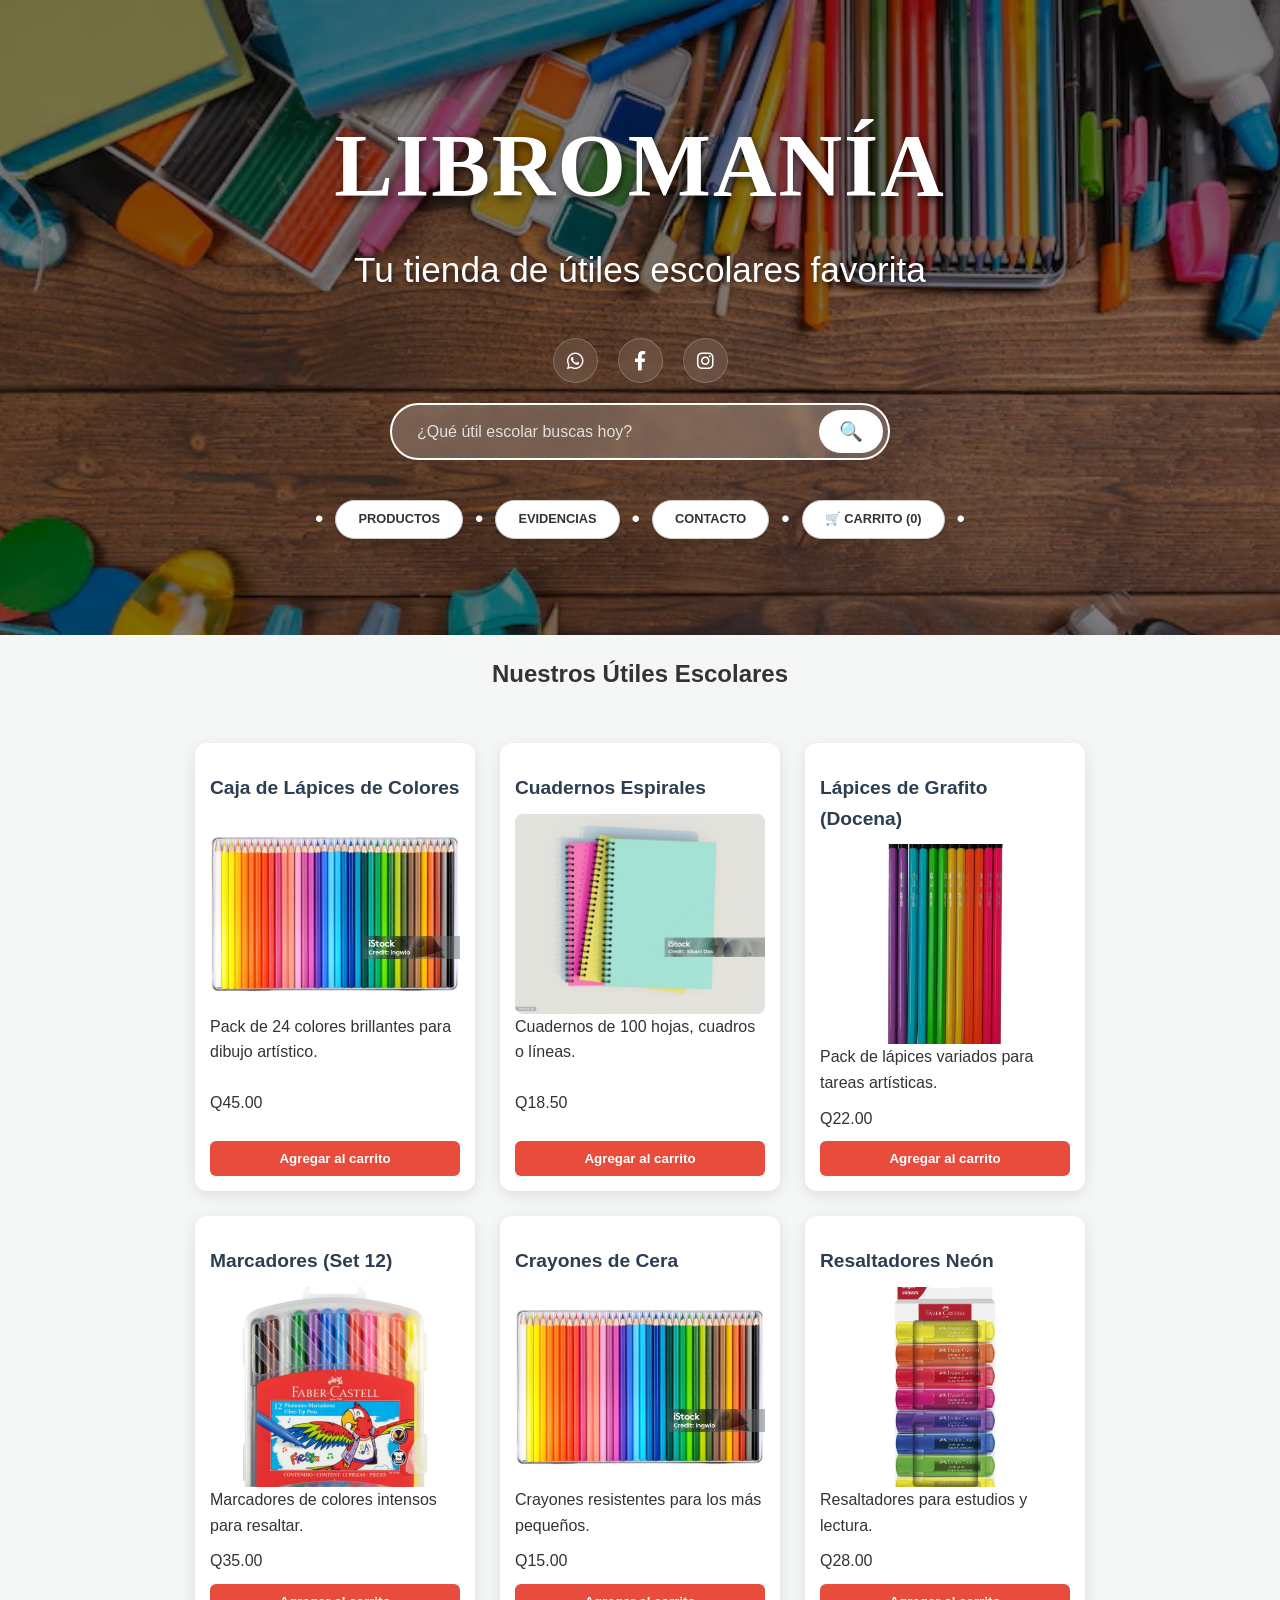
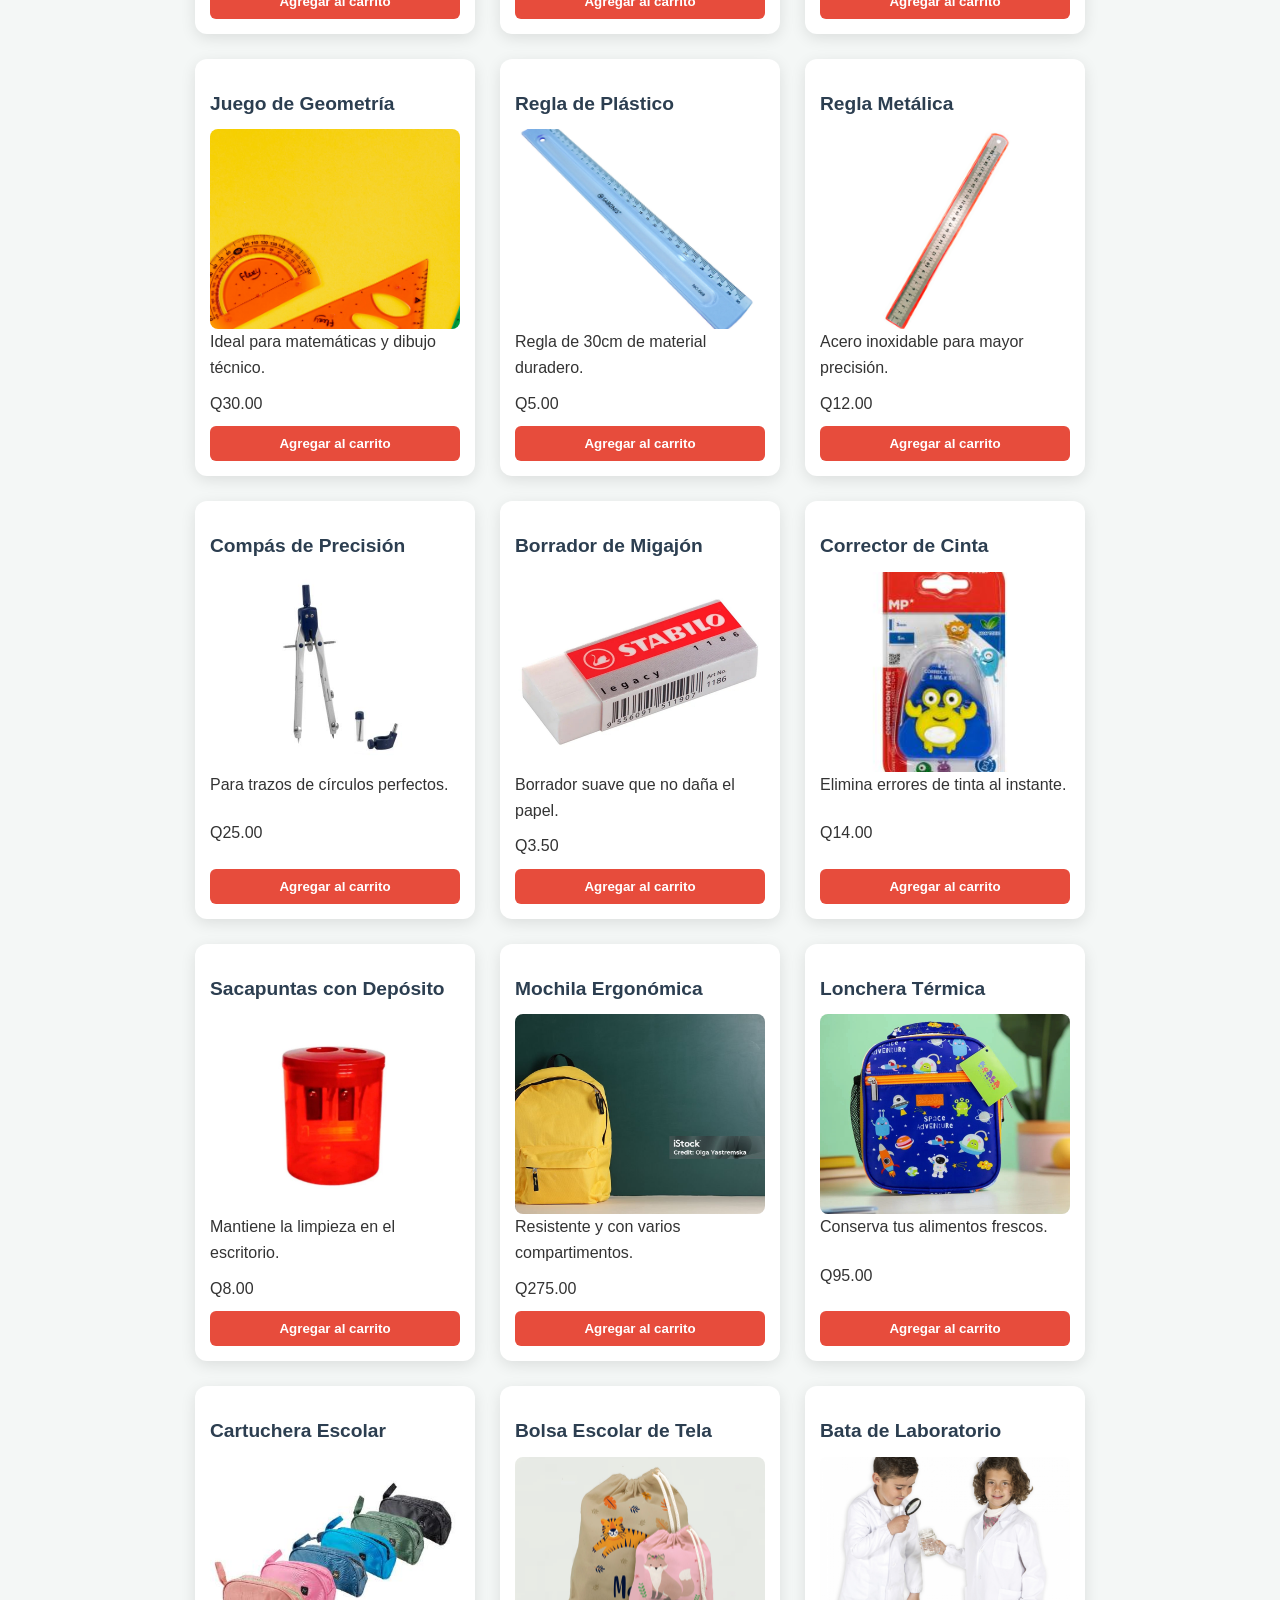
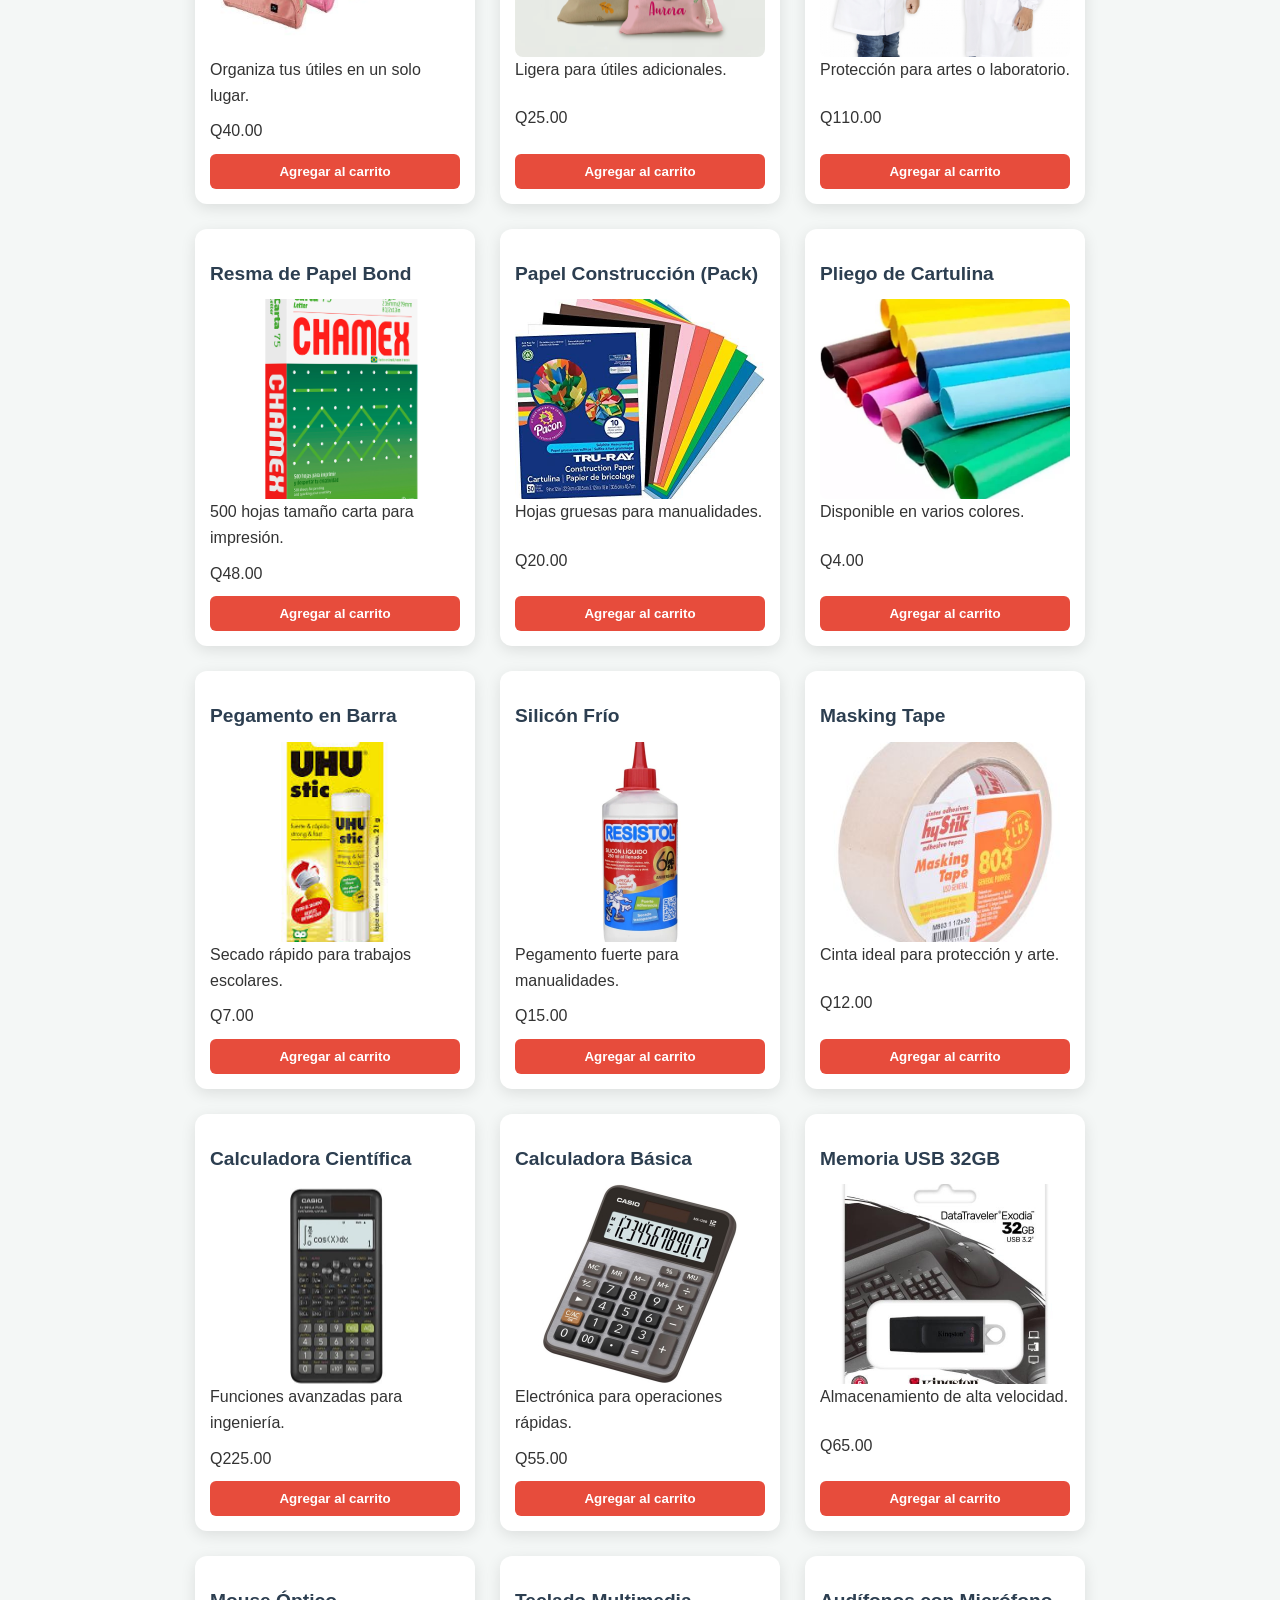
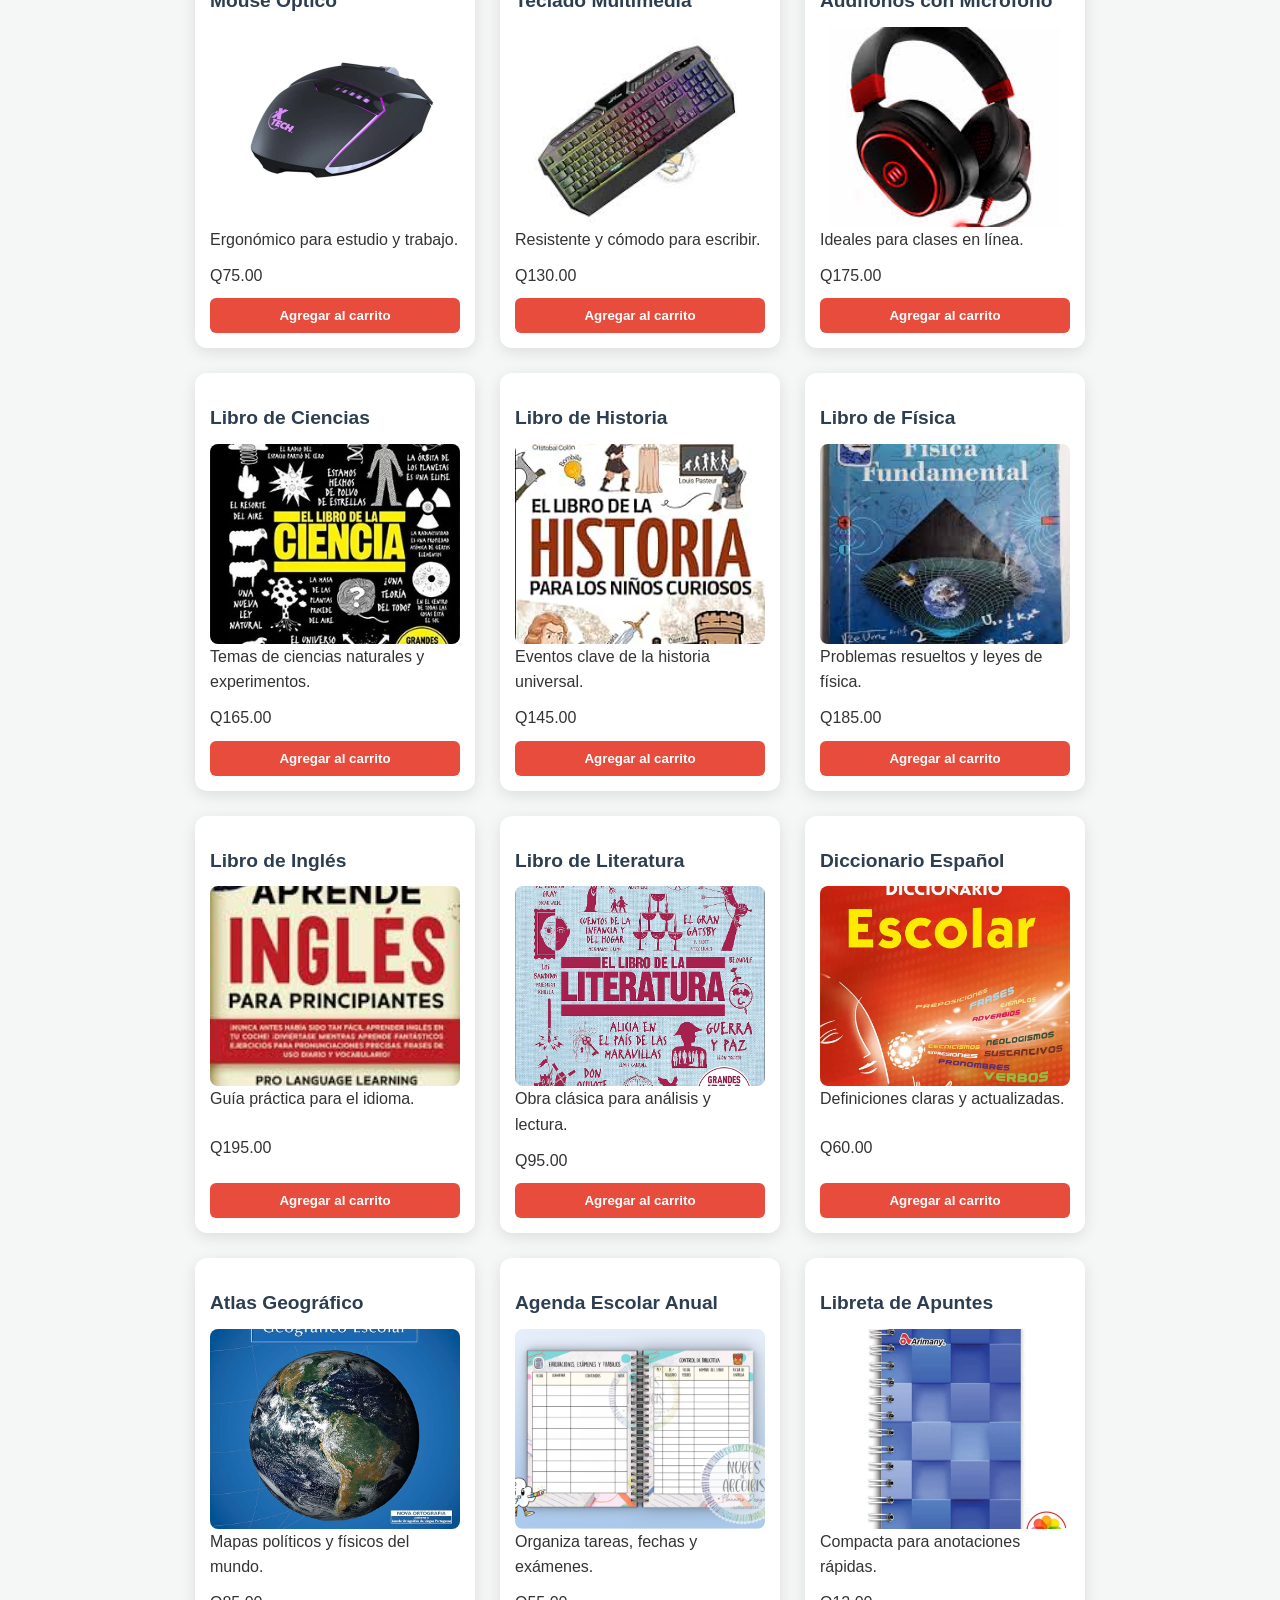
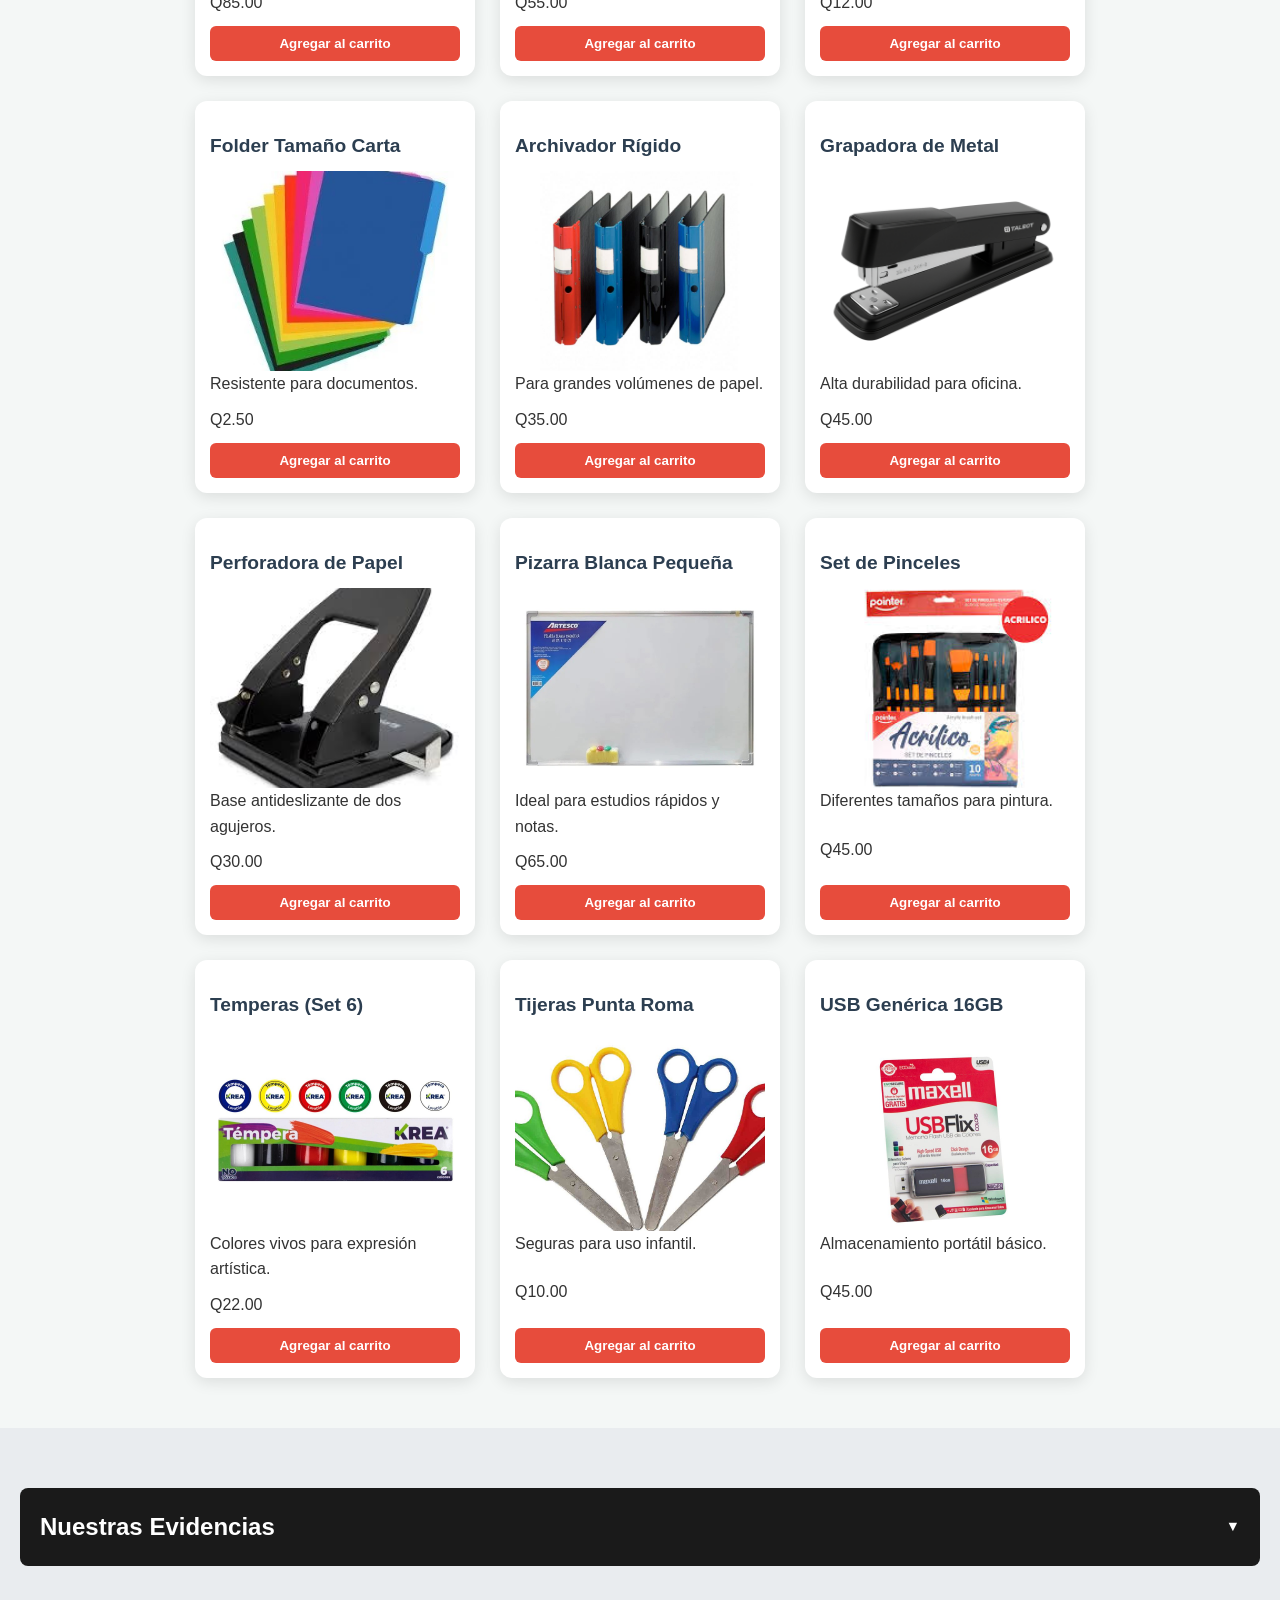
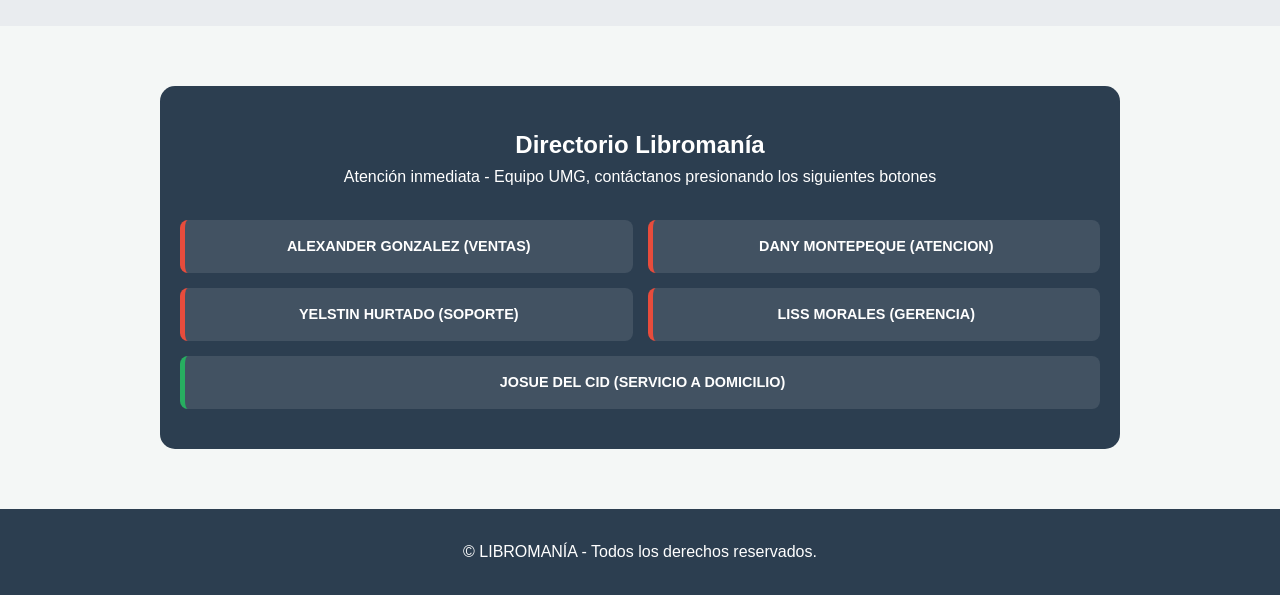
==== commit d39cc5a3: "Add files via upload" ====
--- a/index.html
+++ b/index.html
@@ -433,14 +433,206 @@
         <button type="button">Agregar al carrito</button>
     </article>
 </section>
-        <section id="evidencias">
-            <h2>Nuestras Evidencias</h2>
-            <div class="galeria-evidencias">
-                <img src="img/evidencia base de datos.jpg" alt="Captura de pantalla de la base de datos 1" width="200">
-                <img src="img/evidencia base de datos2.jpg" alt="Captura de pantalla de la base de datos 2" width="200">
-                <p>Evidencias del Proyecto</p>
-            </div>
-        </section>
+       <section id="evidencias">
+    <details class="menu-desplegable">
+        <summary><h2>Nuestras Evidencias <span class="flecha">▼</span></h2></summary>
+        
+        <div class="galeria-evidencias">
+            
+            <div class="tarjeta-evidencia">
+                <a href="#img1">
+                    <img src="img/consulta 1.jpg" alt="Consulta 1">
+                </a>
+                <p class="nombre-evidencia">Consulta 1</p>
+
+                <a href="img/consulta 1.jpg" download="Consulta_1.jpg" class="btn-descargar">
+                    Descargar 📥
+                </a>  
+
+                <div id="img1" class="modal-visor">
+                    <a href="#evidencias" class="modal-cerrar-fondo"></a>
+                    <div class="modal-contenido">
+                        <a href="#evidencias" class="btn-cerrar">×</a>
+                        <img src="img/consulta 1.jpg" alt="Consulta 1 Ampliada">
+                    </div>
+                </div>
+            </div>
+
+            <div class="tarjeta-evidencia">
+                <a href="#img2">
+                    <img src="img/consulta 2.jpg" alt="Consulta 2">
+                </a>
+                <p class="nombre-evidencia">Consulta 2</p>
+
+                <a href="img/consulta 2.jpg" download="Consulta_2.jpg" class="btn-descargar">
+                    Descargar 📥
+                </a>
+
+                <div id="img2" class="modal-visor">
+                    <a href="#evidencias" class="modal-cerrar-fondo"></a>
+                    <div class="modal-contenido">
+                        <a href="#evidencias" class="btn-cerrar">×</a>
+                        <img src="img/consulta 2.jpg" alt="Consulta 2 Ampliada">
+                    </div>
+                </div>
+            </div>
+
+            <div class="tarjeta-evidencia">
+                <a href="#img3">
+                    <img src="img/consulta 3.jpg" alt="Consulta 3">
+                </a>
+                <p class="nombre-evidencia">Consulta 3</p>
+
+                <a href="img/consulta 3.jpg" download="Consulta_3.jpg" class="btn-descargar">
+                    Descargar 📥
+                </a>
+
+                <div id="img3" class="modal-visor">
+                    <a href="#evidencias" class="modal-cerrar-fondo"></a>
+                    <div class="modal-contenido">
+                        <a href="#evidencias" class="btn-cerrar">×</a>
+                        <img src="img/consulta 3.jpg" alt="Consulta 3 Ampliada">
+                    </div>
+                </div>
+            </div>
+
+            <div class="tarjeta-evidencia">
+                <a href="#img4">
+                    <img src="img/consulta 4.jpg" alt="Consulta 4">
+                </a>
+                <p class="nombre-evidencia">Consulta 4</p>
+
+                <a href="img/consulta 4.jpg" download="Consulta_4.jpg" class="btn-descargar">
+                    Descargar 📥
+                </a>
+
+                <div id="img4" class="modal-visor">
+                    <a href="#evidencias" class="modal-cerrar-fondo"></a>
+                    <div class="modal-contenido">
+                        <a href="#evidencias" class="btn-cerrar">×</a>
+                        <img src="img/consulta 4.jpg" alt="Consulta 4 Ampliada">
+                    </div>
+                </div>
+            </div>
+
+            <div class="tarjeta-evidencia">
+                <a href="#img5">
+                    <img src="img/consulta 5.jpg" alt="Consulta 5">
+                </a>
+                <p class="nombre-evidencia">Consulta 5</p>
+
+                <a href="img/consulta 5.jpg" download="Consulta_5.jpg" class="btn-descargar">
+                    Descargar 📥
+                </a>
+
+                <div id="img5" class="modal-visor">
+                    <a href="#evidencias" class="modal-cerrar-fondo"></a>
+                    <div class="modal-contenido">
+                        <a href="#evidencias" class="btn-cerrar">×</a>
+                        <img src="img/consulta 5.jpg" alt="Consulta 5 Ampliada">
+                    </div>
+                </div>
+            </div>
+
+            <div class="tarjeta-evidencia">
+                <a href="#img6">
+                    <img src="img/consulta 6.jpg" alt="Consulta 6">
+                </a>
+                <p class="nombre-evidencia">Consulta 6</p>
+
+                <a href="img/consulta 6.jpg" download="Consulta_6.jpg" class="btn-descargar">
+                    Descargar 📥
+                </a>
+
+                <div id="img6" class="modal-visor">
+                    <a href="#evidencias" class="modal-cerrar-fondo"></a>
+                    <div class="modal-contenido">
+                        <a href="#evidencias" class="btn-cerrar">×</a>
+                        <img src="img/consulta 6.jpg" alt="Consulta 6 Ampliada">
+                    </div>
+                </div>
+            </div>
+
+            <div class="tarjeta-evidencia">
+                <a href="#img7">
+                    <img src="img/consulta 7.jpg" alt="Consulta 7">
+                </a>
+                <p class="nombre-evidencia">Consulta 7</p>
+
+                <a href="img/consulta 7.jpg" download="Consulta_7.jpg" class="btn-descargar">
+                    Descargar 📥
+                </a>
+
+                <div id="img7" class="modal-visor">
+                    <a href="#evidencias" class="modal-cerrar-fondo"></a>
+                    <div class="modal-contenido">
+                        <a href="#evidencias" class="btn-cerrar">×</a>
+                        <img src="img/consulta 7.jpg" alt="Consulta 7 Ampliada">
+                    </div>
+                </div>
+            </div>
+
+            <div class="tarjeta-evidencia">
+                <a href="#img8">
+                    <img src="img/consulta 8.jpg" alt="Consulta 8">
+                </a>
+                <p class="nombre-evidencia">Consulta 8</p>
+
+                <a href="img/consulta 8.jpg" download="Consulta_8.jpg" class="btn-descargar">
+                    Descargar 📥
+                </a>
+
+                <div id="img8" class="modal-visor">
+                    <a href="#evidencias" class="modal-cerrar-fondo"></a>
+                    <div class="modal-contenido">
+                        <a href="#evidencias" class="btn-cerrar">×</a>
+                        <img src="img/consulta 8.jpg" alt="Consulta 8 Ampliada">
+                    </div>
+                </div>
+            </div>
+
+            <div class="tarjeta-evidencia">
+                <a href="#img9">
+                    <img src="img/consulta 9.jpg" alt="Consulta 9">
+                </a>
+                <p class="nombre-evidencia">Consulta 9</p>
+
+                <a href="img/consulta 9.jpg" download="Consulta_9.jpg" class="btn-descargar">
+                    Descargar 📥
+                </a>
+
+                <div id="img9" class="modal-visor">
+                    <a href="#evidencias" class="modal-cerrar-fondo"></a>
+                    <div class="modal-contenido">
+                        <a href="#evidencias" class="btn-cerrar">×</a>
+                        <img src="img/consulta 9.jpg" alt="Consulta 9 Ampliada">
+                    </div>
+                </div>
+            </div>
+
+            <div class="tarjeta-evidencia">
+                <a href="#img10">
+                    <img src="img/diagrama er.jpg" alt="Diagrama ER">
+                </a>
+                <p class="nombre-evidencia">Diagrama ER</p>
+
+                <a href="img/diagrama er.jpg" download="Diagrama_ER.jpg" class="btn-descargar">
+                    Descargar 📥
+                </a>
+
+                <div id="img10" class="modal-visor">
+                    <a href="#evidencias" class="modal-cerrar-fondo"></a>
+                    <div class="modal-contenido">
+                        <a href="#evidencias" class="btn-cerrar">×</a>
+                        <img src="img/diagrama er.jpg" alt="Diagrama ER Ampliado">
+                    </div>
+                </div>
+            </div>
+
+        </div>
+        <p class="pie-galeria">Evidencias del Proyecto</p>
+    </details>
+</section>
     </main>
 <div id="carrito-panel" class="carrito-overlay">
     <div class="carrito-contenido">
--- a/style.css
+++ b/style.css
@@ -609,4 +609,293 @@
 
 .btn-confirmar.boton-listo:active {
     transform: translateY(0px); 
+}
+
+/* =========================================
+    7. AJUSTES PARA CELULARES (EL FINAL)
+   ========================================= */
+@media screen and (max-width: 768px) {
+    
+    /* 1. Ajuste del Título Principal - Para que no se corte */
+    header {
+        padding: 3rem 1rem !important; /* Menos espacio arriba y abajo */
+    }
+
+    header h1 {
+        font-size: 2.2rem !important; /* Tamaño nítido que sí cabe en la pantalla */
+        letter-spacing: 1px !important;
+    }
+
+    .lema {
+        font-size: 1.1rem !important;
+        margin-bottom: 20px !important;
+    }
+
+    /* 2. Buscador e Iconos */
+    .busqueda-contenedor {
+        width: 95% !important;
+        margin-bottom: 20px !important;
+    }
+
+    .header-social-links {
+        gap: 10px !important;
+    }
+
+    /* 3. Menú de Botones - Para que no se amontonen */
+    nav ul {
+        flex-wrap: wrap; /* Si no caben, se bajan solitos */
+        gap: 8px !important;
+    }
+
+    nav a {
+        padding: 6px 12px !important;
+        font-size: 0.7rem !important;
+    }
+
+    /* 4. EL TRUCO DE LOS 3 PRODUCTOS (Corregido con ID #productos) */
+    #productos {
+        display: grid !important;
+        grid-template-columns: repeat(3, 1fr) !important; /* ¡Aquí se activan las 3 columnas! */
+        gap: 5px !important;
+        padding: 10px 5px !important;
+        width: 100% !important;
+    }
+
+    .producto {
+        width: 100% !important;
+        padding: 5px !important;
+        margin: 0 !important;
+    }
+
+    .producto img {
+        height: 70px !important; /* Imagen pequeña para que quepan 3 */
+        object-fit: contain !important;
+    }
+
+    .producto h3 {
+        font-size: 0.6rem !important;
+        height: 30px !important;
+        line-height: 1.1 !important;
+        overflow: hidden !important;
+    }
+
+    .producto p {
+        display: none !important; /* Ocultamos la descripción para que no se desordene */
+    }
+
+    .producto button {
+        font-size: 0.55rem !important;
+        padding: 5px 2px !important;
+        width: 100% !important;
+    }
+
+    /* 5. Otros ajustes */
+    .galeria-evidencias img {
+        width: 100% !important;
+    }
+
+    .tarjeta-contacto {
+        padding: 20px 10px !important;
+    }
+}
+
+/* ==========================================
+   SECCIÓN: MENÚ DESPLEGABLE DE EVIDENCIAS
+   ========================================== */
+
+/* Estilo del contenedor desplegable */
+.menu-desplegable {
+    background-color: #1a1a1a;
+    padding: 20px;
+    border-radius: 8px;
+    cursor: pointer;
+    transition: background-color 0.3s ease;
+}
+
+/* Ocultar la flecha nativa del navegador */
+.menu-desplegable summary::-webkit-details-marker {
+    display: none;
+}
+.menu-desplegable summary {
+    list-style: none;
+    outline: none;
+}
+
+.menu-desplegable summary h2 {
+    display: flex;
+    justify-content: space-between;
+    align-items: center;
+    margin: 0;
+    color: #ffffff;
+}
+
+/* Rotación de la flecha indicadora al abrir */
+.menu-desplegable[open] .flecha {
+    transform: rotate(180deg);
+}
+
+.flecha {
+    font-size: 0.6em;
+    transition: transform 0.3s ease;
+}
+
+/* --- CUADRÍCULA DE CATÁLOGO (GRID) --- */
+.galeria-evidencias {
+    margin-top: 25px;
+    display: grid;
+    grid-template-columns: repeat(auto-fit, minmax(200px, 1fr)); 
+    gap: 25px;
+    contain: layout; /* Aísla el renderizado interno para evitar bugs en cascada */
+}
+
+/* Tarjeta individual para cada imagen y su texto */
+.tarjeta-evidencia {
+    background-color: #262626;
+    padding: 10px;
+    border-radius: 8px;
+    border: 1px solid #3a3a3a;
+    text-align: center;
+    box-shadow: 0px 4px 10px rgba(0, 0, 0, 0.4);
+    transition: box-shadow 0.3s ease, border-color 0.3s ease;
+}
+
+/* El cambio visual se limita al borde y la sombra (no altera tamaños ni genera parpadeos) */
+.tarjeta-evidencia:hover {
+    box-shadow: 0px 8px 25px rgba(0, 0, 0, 0.7);
+    border-color: #007bff;
+}
+
+/* Contenedor del enlace para encapsular el efecto de la imagen */
+.tarjeta-evidencia > a {
+    display: block;
+    overflow: hidden; /* Mantiene el zoom dentro de los bordes de la tarjeta */
+    border-radius: 4px;
+}
+
+/* Estilo de la imagen dentro de la tarjeta */
+.tarjeta-evidencia img {
+    width: 100%;
+    height: auto;
+    object-fit: cover;
+    display: block;
+    transition: transform 0.3s ease;
+    will-change: transform; /* Optimización de hardware para la animación */
+}
+
+/* Zoom suave exclusivo hacia el interior de la imagen */
+.tarjeta-evidencia:hover img {
+    transform: scale(1.06); 
+}
+
+/* Estilo de las etiquetas (Consulta 1, Consulta 2, etc.) */
+.nombre-evidencia {
+    margin: 12px 0 2px 0;
+    font-size: 0.95rem;
+    color: #e0e0e0;
+    font-weight: 500;
+}
+
+.pie-galeria {
+    text-align: center;
+    margin-top: 25px;
+    color: #888;
+    font-style: italic;
+}
+
+
+/* ==========================================
+   SECCIÓN: MODAL (VISOR DE IMÁGENES COMPLETA)
+   ========================================== */
+
+/* El contenedor negro que cubre toda la pantalla */
+.modal-visor {
+    position: fixed;
+    top: 0;
+    left: 0;
+    width: 100vw;
+    height: 100vh;
+    background-color: rgba(0, 0, 0, 0.9);
+    display: flex;
+    justify-content: center;
+    align-items: center;
+    z-index: 9999;
+    opacity: 0;
+    pointer-events: none;
+    transition: opacity 0.3s ease;
+}
+
+/* Se activa únicamente cuando coincide con el id de la tarjeta seleccionada */
+.modal-visor:target {
+    opacity: 1;
+    pointer-events: auto;
+}
+
+/* Capa transparente intermedia para cerrar al hacer clic fuera de la imagen */
+.modal-cerrar-fondo {
+    position: absolute;
+    width: 100%;
+    height: 100%;
+    cursor: default;
+}
+
+/* Contenedor interno que aloja la captura en grande */
+.modal-contenido {
+    position: relative;
+    max-width: 85%;
+    max-height: 85%;
+    display: flex;
+    flex-direction: column;
+    align-items: center;
+}
+
+.modal-contenido img {
+    max-width: 100%;
+    max-height: 80vh;
+    border: 3px solid #ffffff;
+    border-radius: 4px;
+    box-shadow: 0 0 20px rgba(0, 0, 0, 0.8);
+}
+
+/* El botón de cerrar flotante (X) */
+.btn-cerrar {
+    position: absolute;
+    top: -45px;
+    right: 0;
+    color: #ffffff;
+    font-size: 40px;
+    text-decoration: none;
+    font-weight: bold;
+    transition: color 0.2s ease;
+    line-height: 1;
+}
+
+.btn-cerrar:hover {
+    color: #ff4d4d;
+}
+
+/* --- BOTÓN DE DESCARGA EN LAS TARJETAS (Optimizado para Celular) --- */
+.btn-descargar {
+    display: block; /* Ocupa su propia línea debajo del texto */
+    margin-top: 10px;
+    padding: 10px 12px; /* Espacio ideal para tocar fácilmente con el dedo */
+    background-color: #007bff; /* Color azul llamativo */
+    color: #ffffff;
+    text-decoration: none;
+    font-size: 0.85rem;
+    font-weight: bold;
+    border-radius: 4px;
+    box-sizing: border-box; /* Evita que el botón se desborde de la tarjeta */
+    width: 100%; /* Se estira al ancho completo de la tarjeta automáticamente */
+    transition: background-color 0.2s ease, transform 0.1s ease;
+}
+
+/* Efecto al pasar el cursor (Computadora) */
+.btn-descargar:hover {
+    background-color: #0056b3; /* Azul más oscuro */
+    color: #ffffff;
+}
+
+/* Animación de pulsación (Tanto en clic como al tocar con el dedo) */
+.btn-descargar:active {
+    transform: scale(0.97);
 }
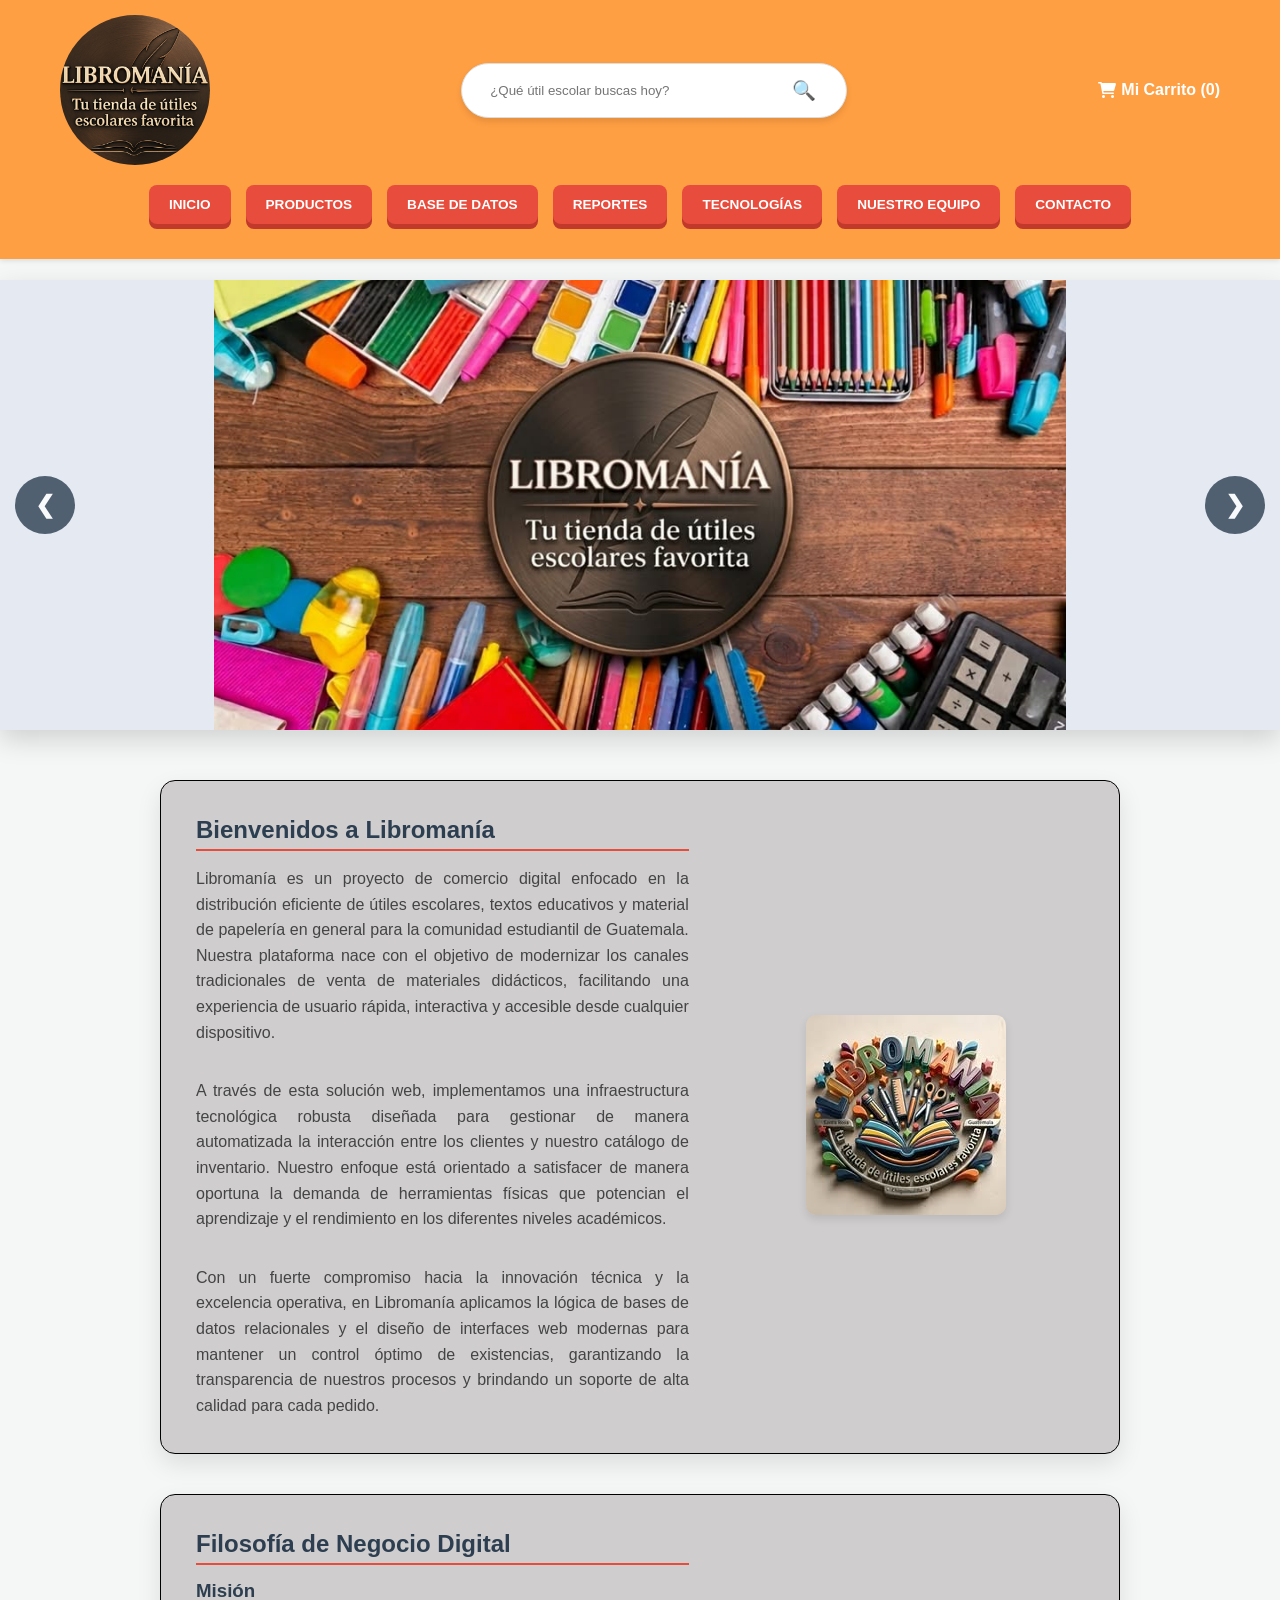
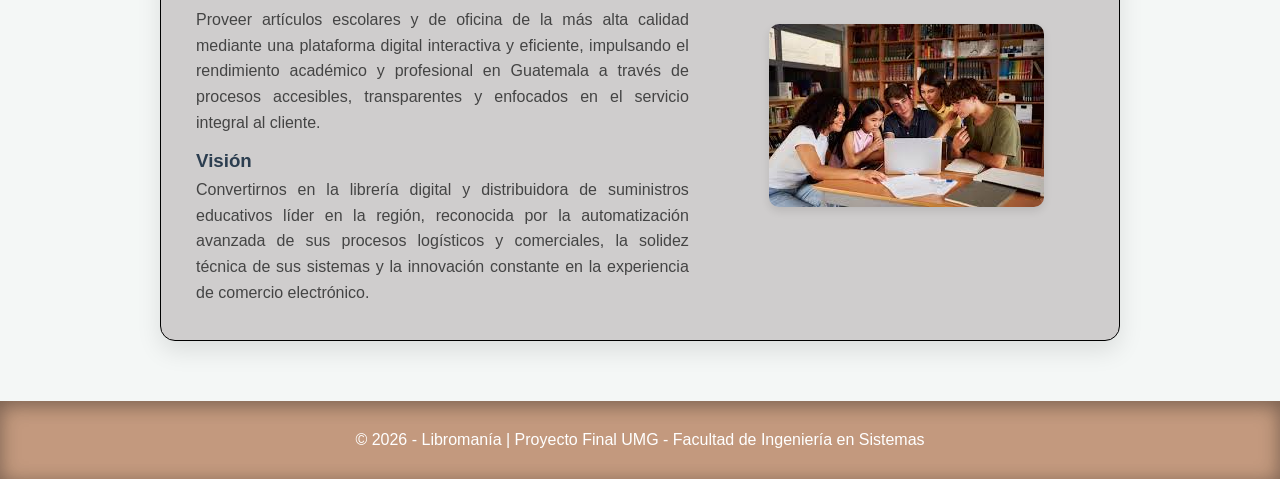
==== commit 97ac9cff: "Add files via upload" ====
--- a/index.html
+++ b/index.html
@@ -3,760 +3,163 @@
 <head>
     <meta charset="UTF-8">
     <meta name="viewport" content="width=device-width, initial-scale=1.0">
-    <title>Proyecto Final Librería | Libromanía</title>
+    <title>Libromanía - Inicio</title>
+    <link rel="stylesheet" href="style.css">
     <link rel="stylesheet" href="https://cdnjs.cloudflare.com/ajax/libs/font-awesome/6.0.0/css/all.min.css">
-    <link rel="stylesheet" href="style.css">
 </head>
 <body>
-    <header>
-        <h1>LIBROMANÍA</h1>
-    <p class="lema">Tu tienda de útiles escolares favorita</p>
-    <div class="header-social-links">
-    <a href="https://wa.me/50236589928" target="_blank" class="social-icon wa" title="WhatsApp">
-        <i class="fab fa-whatsapp"></i>
-    </a>
-    <a href="https://www.facebook.com/profile.php?id=61589715330332" target="_blank" class="social-icon fb" title="Facebook">
-        <i class="fab fa-facebook-f"></i>
-    </a>
-    <a href="https://www.instagram.com/_libromania/?hl=es" target="_blank" class="social-icon ig" title="Instagram">
-        <i class="fab fa-instagram"></i>
-    </a>
-</div>
-    <div class="busqueda-contenedor">
+
+   <header class="header-estatico">
+    <div class="header-container">
+        <div class="header-top">
+            <div class="logo-imagen">
+               <a href="index.html">  
+                <img src="img/logo2.png" alt="Logo de Libromanía" class="logo-header">
+               </a>
+            </div>
+            
+            <div class="busqueda-contenedor-header">
     <form action="#">
         <input type="text" placeholder="¿Qué útil escolar buscas hoy?" name="search">
         <button type="submit">🔍</button>
     </form>
 </div>
-    <nav>
-        <ul>
-            <li><a href="#productos">Productos</a></li>
-            <li><a href="#evidencias">Evidencias</a></li>
-            <li><a href="#contacto">Contacto</a></li>
-            <li><a href="#" id="abrir-carrito">🛒 Carrito (<span id="contador-carrito">0</span>)</a></li>
-        </ul>
-    </nav>
-    </header>
-    <main class="contenedor-productos">
-        <h2 style="text-align: center; margin-top: 20px;">Nuestros Útiles Escolares</h2>
-        
-        <section id="productos">
-    <!-- ESCRITURA Y DIBUJO -->
-    <article class="producto">
-        <h3>Caja de Lápices de Colores</h3>
-        <img src="img/crayones.jpg" alt="Pack de 24 lápices" width="200" loading="lazy" class="producto-img">
-        <p>Pack de 24 colores brillantes para dibujo artístico.</p>
-        <p class="precio">Q45.00</p>
-        <button type="button">Agregar al carrito</button>
-    </article>
 
-    <article class="producto">
-        <h3>Cuadernos Espirales</h3>
-        <img src="img/cuadernos.jpg" alt="Cuadernos espirales" width="200" loading="lazy" class="producto-img">
-        <p>Cuadernos de 100 hojas, cuadros o líneas.</p>
-        <p class="precio">Q18.50</p>
-        <button type="button">Agregar al carrito</button>
-    </article>
-
-    <article class="producto">
-        <h3>Lápices de Grafito (Docena)</h3>
-        <img src="img/colores.jpg" alt="Pack de colores" width="200" loading="lazy" class="producto-img">
-        <p>Pack de lápices variados para tareas artísticas.</p>
-        <p class="precio">Q22.00</p>
-        <button type="button">Agregar al carrito</button>
-    </article>
-
-    <article class="producto">
-        <h3>Marcadores (Set 12)</h3>
-        <img src="img/marcadores.jpg" alt="Set de marcadores" width="200" loading="lazy" class="producto-img">
-        <p>Marcadores de colores intensos para resaltar.</p>
-        <p class="precio">Q35.00</p>
-        <button type="button">Agregar al carrito</button>
-    </article>
-
-    <article class="producto">
-        <h3>Crayones de Cera</h3>
-        <img src="img/crayones.jpg" alt="Crayones de cera" width="200" loading="lazy" class="producto-img">
-        <p>Crayones resistentes para los más pequeños.</p>
-        <p class="precio">Q15.00</p>
-        <button type="button">Agregar al carrito</button>
-    </article>
-
-    <article class="producto">
-        <h3>Resaltadores Neón</h3>
-        <img src="img/resaltadores.jpg" alt="Set de resaltadores neón" width="200" loading="lazy" class="producto-img">
-        <p>Resaltadores para estudios y lectura.</p>
-        <p class="precio">Q28.00</p>
-        <button type="button">Agregar al carrito</button>
-    </article>
-
-    <!-- ÚTILES DE PRECISIÓN Y CORRECCIÓN -->
-    <article class="producto">
-        <h3>Juego de Geometría</h3>
-        <img src="img/set-de-geometria.jpg" alt="Set de Geometría" width="200" loading="lazy" class="producto-img">
-        <p>Ideal para matemáticas y dibujo técnico.</p>
-        <p class="precio">Q30.00</p>
-        <button type="button">Agregar al carrito</button>
-    </article>
-
-    <article class="producto">
-        <h3>Regla de Plástico</h3>
-        <img src="img/regla.jpg" alt="Regla graduada" width="200" loading="lazy" class="producto-img">
-        <p>Regla de 30cm de material duradero.</p>
-        <p class="precio">Q5.00</p>
-        <button type="button">Agregar al carrito</button>
-    </article>
-
-    <article class="producto">
-        <h3>Regla Metálica</h3>
-        <img src="img/regla-metalica.jpg" alt="Regla de acero" width="200" loading="lazy" class="producto-img">
-        <p>Acero inoxidable para mayor precisión.</p>
-        <p class="precio">Q12.00</p>
-        <button type="button">Agregar al carrito</button>
-    </article>
-
-    <article class="producto">
-        <h3>Compás de Precisión</h3>
-        <img src="img/compas.jpg" alt="Compás técnico" width="200" loading="lazy" class="producto-img">
-        <p>Para trazos de círculos perfectos.</p>
-        <p class="precio">Q25.00</p>
-        <button type="button">Agregar al carrito</button>
-    </article>
-
-    <article class="producto">
-        <h3>Borrador de Migajón</h3>
-        <img src="img/borrador.jpg" alt="Borrador" width="200" loading="lazy" class="producto-img">
-        <p>Borrador suave que no daña el papel.</p>
-        <p class="precio">Q3.50</p>
-        <button type="button">Agregar al carrito</button>
-    </article>
-
-    <article class="producto">
-        <h3>Corrector de Cinta</h3>
-        <img src="img/corrector.jpg" alt="Corrector de cinta" width="200" loading="lazy" class="producto-img">
-        <p>Elimina errores de tinta al instante.</p>
-        <p class="precio">Q14.00</p>
-        <button type="button">Agregar al carrito</button>
-    </article>
-
-    <article class="producto">
-        <h3>Sacapuntas con Depósito</h3>
-        <img src="img/sacapuntas.jpg" alt="Sacapuntas metálico" width="200" loading="lazy" class="producto-img">
-        <p>Mantiene la limpieza en el escritorio.</p>
-        <p class="precio">Q8.00</p>
-        <button type="button">Agregar al carrito</button>
-    </article>
-
-    <!-- EQUIPO Y ACCESORIOS -->
-    <article class="producto">
-        <h3>Mochila Ergonómica</h3>
-        <img src="img/mochila.jpg" alt="Mochila escolar" width="200" loading="lazy" class="producto-img">
-        <p>Resistente y con varios compartimentos.</p>
-        <p class="precio">Q275.00</p>
-        <button type="button">Agregar al carrito</button>
-    </article>
-
-    <article class="producto">
-        <h3>Lonchera Térmica</h3>
-        <img src="img/lonchera.jpg" alt="Lonchera térmica" width="200" loading="lazy" class="producto-img">
-        <p>Conserva tus alimentos frescos.</p>
-        <p class="precio">Q95.00</p>
-        <button type="button">Agregar al carrito</button>
-    </article>
-
-    <article class="producto">
-        <h3>Cartuchera Escolar</h3>
-        <img src="img/cartuchera.jpg" alt="Cartuchera escolar" width="200" loading="lazy" class="producto-img">
-        <p>Organiza tus útiles en un solo lugar.</p>
-        <p class="precio">Q40.00</p>
-        <button type="button">Agregar al carrito</button>
-    </article>
-
-    <article class="producto">
-        <h3>Bolsa Escolar de Tela</h3>
-        <img src="img/bolsa-escolar.jpg" alt="Bolsa de tela" width="200" loading="lazy" class="producto-img">
-        <p>Ligera para útiles adicionales.</p>
-        <p class="precio">Q25.00</p>
-        <button type="button">Agregar al carrito</button>
-    </article>
-
-    <article class="producto">
-        <h3>Bata de Laboratorio</h3>
-        <img src="img/bata-escolar.jpg" alt="Bata escolar" width="200" loading="lazy" class="producto-img">
-        <p>Protección para artes o laboratorio.</p>
-        <p class="precio">Q110.00</p>
-        <button type="button">Agregar al carrito</button>
-    </article>
-
-    <!-- PAPELERÍA Y PEGAMENTOS -->
-    <article class="producto">
-        <h3>Resma de Papel Bond</h3>
-        <img src="img/papel-bond.jpg" alt="Paquete de hojas bond" width="200" loading="lazy" class="producto-img">
-        <p>500 hojas tamaño carta para impresión.</p>
-        <p class="precio">Q48.00</p>
-        <button type="button">Agregar al carrito</button>
-    </article>
-
-    <article class="producto">
-        <h3>Papel Construcción (Pack)</h3>
-        <img src="img/papel-construccion.jpg" alt="Pack de hojas colores" width="200" loading="lazy" class="producto-img">
-        <p>Hojas gruesas para manualidades.</p>
-        <p class="precio">Q20.00</p>
-        <button type="button">Agregar al carrito</button>
-    </article>
-
-    <article class="producto">
-        <h3>Pliego de Cartulina</h3>
-        <img src="img/cartulina.jpg" alt="Cartulina" width="200" loading="lazy" class="producto-img">
-        <p>Disponible en varios colores.</p>
-        <p class="precio">Q4.00</p>
-        <button type="button">Agregar al carrito</button>
-    </article>
-
-    <article class="producto">
-        <h3>Pegamento en Barra</h3>
-        <img src="img/pegamento.jpg" alt="Pegamento en barra" width="200" loading="lazy" class="producto-img">
-        <p>Secado rápido para trabajos escolares.</p>
-        <p class="precio">Q7.00</p>
-        <button type="button">Agregar al carrito</button>
-    </article>
-
-    <article class="producto">
-        <h3>Silicón Frío</h3>
-        <img src="img/silicon.jpg" alt="Silicón frío" width="200" loading="lazy" class="producto-img">
-        <p>Pegamento fuerte para manualidades.</p>
-        <p class="precio">Q15.00</p>
-        <button type="button">Agregar al carrito</button>
-    </article>
-
-    <article class="producto">
-        <h3>Masking Tape</h3>
-        <img src="img/masking.jpg" alt="Cinta de papel" width="200" loading="lazy" class="producto-img">
-        <p>Cinta ideal para protección y arte.</p>
-        <p class="precio">Q12.00</p>
-        <button type="button">Agregar al carrito</button>
-    </article>
-
-    <!-- TECNOLOGÍA -->
-    <article class="producto">
-        <h3>Calculadora Científica</h3>
-        <img src="img/calculadora-cientifica.jpg" alt="Calculadora avanzada" width="200" loading="lazy" class="producto-img">
-        <p>Funciones avanzadas para ingeniería.</p>
-        <p class="precio">Q225.00</p>
-        <button type="button">Agregar al carrito</button>
-    </article>
-
-    <article class="producto">
-        <h3>Calculadora Básica</h3>
-        <img src="img/calculadora.jpg" alt="Calculadora básica" width="200" loading="lazy" class="producto-img">
-        <p>Electrónica para operaciones rápidas.</p>
-        <p class="precio">Q55.00</p>
-        <button type="button">Agregar al carrito</button>
-    </article>
-
-    <article class="producto">
-        <h3>Memoria USB 32GB</h3>
-        <img src="img/usb-32gb.jpg" alt="Memoria USB 32GB" width="200" loading="lazy" class="producto-img">
-        <p>Almacenamiento de alta velocidad.</p>
-        <p class="precio">Q65.00</p>
-        <button type="button">Agregar al carrito</button>
-    </article>
-
-    <article class="producto">
-        <h3>Mouse Óptico</h3>
-        <img src="img/mouse.jpg" alt="Mouse óptico" width="200" loading="lazy" class="producto-img">
-        <p>Ergonómico para estudio y trabajo.</p>
-        <p class="precio">Q75.00</p>
-        <button type="button">Agregar al carrito</button>
-    </article>
-
-    <article class="producto">
-        <h3>Teclado Multimedia</h3>
-        <img src="img/teclado.jpg" alt="Teclado multimedia" width="200" loading="lazy" class="producto-img">
-        <p>Resistente y cómodo para escribir.</p>
-        <p class="precio">Q130.00</p>
-        <button type="button">Agregar al carrito</button>
-    </article>
-
-    <article class="producto">
-        <h3>Audífonos con Micrófono</h3>
-        <img src="img/audifonos.jpg" alt="Audífonos" width="200" loading="lazy" class="producto-img">
-        <p>Ideales para clases en línea.</p>
-        <p class="precio">Q175.00</p>
-        <button type="button">Agregar al carrito</button>
-    </article>
-
-    <!-- LIBROS Y REFERENCIA -->
-    <article class="producto">
-        <h3>Libro de Ciencias</h3>
-        <img src="img/libro-ciencias.jpg" alt="Libro de ciencias" width="200" loading="lazy" class="producto-img">
-        <p>Temas de ciencias naturales y experimentos.</p>
-        <p class="precio">Q165.00</p>
-        <button type="button">Agregar al carrito</button>
-    </article>
-
-    <article class="producto">
-        <h3>Libro de Historia</h3>
-        <img src="img/libro-historia.jpg" alt="Libro de historia" width="200" loading="lazy" class="producto-img">
-        <p>Eventos clave de la historia universal.</p>
-        <p class="precio">Q145.00</p>
-        <button type="button">Agregar al carrito</button>
-    </article>
-
-    <article class="producto">
-        <h3>Libro de Física</h3>
-        <img src="img/libro-fisica.jpg" alt="Libro de física" width="200" loading="lazy" class="producto-img">
-        <p>Problemas resueltos y leyes de física.</p>
-        <p class="precio">Q185.00</p>
-        <button type="button">Agregar al carrito</button>
-    </article>
-
-    <article class="producto">
-        <h3>Libro de Inglés</h3>
-        <img src="img/libro-ingles.jpg" alt="Libro de inglés" width="200" loading="lazy" class="producto-img">
-        <p>Guía práctica para el idioma.</p>
-        <p class="precio">Q195.00</p>
-        <button type="button">Agregar al carrito</button>
-    </article>
-
-    <article class="producto">
-        <h3>Libro de Literatura</h3>
-        <img src="img/libro-literatura.jpg" alt="Libro de literatura" width="200" loading="lazy" class="producto-img">
-        <p>Obra clásica para análisis y lectura.</p>
-        <p class="precio">Q95.00</p>
-        <button type="button">Agregar al carrito</button>
-    </article>
-
-    <article class="producto">
-        <h3>Diccionario Español</h3>
-        <img src="img/diccionario.jpg" alt="Diccionario" width="200" loading="lazy" class="producto-img">
-        <p>Definiciones claras y actualizadas.</p>
-        <p class="precio">Q60.00</p>
-        <button type="button">Agregar al carrito</button>
-    </article>
-
-    <article class="producto">
-        <h3>Atlas Geográfico</h3>
-        <img src="img/atlas.jpg" alt="Atlas mundial" width="200" loading="lazy" class="producto-img">
-        <p>Mapas políticos y físicos del mundo.</p>
-        <p class="precio">Q85.00</p>
-        <button type="button">Agregar al carrito</button>
-    </article>
-
-    <!-- OFICINA Y ORGANIZACIÓN -->
-    <article class="producto">
-        <h3>Agenda Escolar Anual</h3>
-        <img src="img/agenda.jpg" alt="Agenda escolar" width="200" loading="lazy" class="producto-img">
-        <p>Organiza tareas, fechas y exámenes.</p>
-        <p class="precio">Q55.00</p>
-        <button type="button">Agregar al carrito</button>
-    </article>
-
-    <article class="producto">
-        <h3>Libreta de Apuntes</h3>
-        <img src="img/libreta.jpg" alt="Libreta" width="200" loading="lazy" class="producto-img">
-        <p>Compacta para anotaciones rápidas.</p>
-        <p class="precio">Q12.00</p>
-        <button type="button">Agregar al carrito</button>
-    </article>
-
-    <article class="producto">
-        <h3>Folder Tamaño Carta</h3>
-        <img src="img/folder.jpg" alt="Folder" width="200" loading="lazy" class="producto-img">
-        <p>Resistente para documentos.</p>
-        <p class="precio">Q2.50</p>
-        <button type="button">Agregar al carrito</button>
-    </article>
-
-    <article class="producto">
-        <h3>Archivador Rígido</h3>
-        <img src="img/archivador.jpg" alt="Archivador" width="200" loading="lazy" class="producto-img">
-        <p>Para grandes volúmenes de papel.</p>
-        <p class="precio">Q35.00</p>
-        <button type="button">Agregar al carrito</button>
-    </article>
-
-    <article class="producto">
-        <h3>Grapadora de Metal</h3>
-        <img src="img/grapadora.jpg" alt="Grapadora" width="200" loading="lazy  " class="producto-img">
-        <p>Alta durabilidad para oficina.</p>
-        <p class="precio">Q45.00</p>
-        <button type="button">Agregar al carrito</button>
-    </article>
-
-    <article class="producto">
-        <h3>Perforadora de Papel</h3>
-        <img src="img/perforador.jpg" alt="Perforadora" width="200" loading="lazy" class="producto-img">
-        <p>Base antideslizante de dos agujeros.</p>
-        <p class="precio">Q30.00</p>
-        <button type="button">Agregar al carrito</button>
-    </article>
-
-    <article class="producto">
-        <h3>Pizarra Blanca Pequeña</h3>
-        <img src="img/pizarra.jpg" alt="Pizarra blanca" width="200" loading="lazy" class="producto-img">
-        <p>Ideal para estudios rápidos y notas.</p>
-        <p class="precio">Q65.00</p>
-        <button type="button">Agregar al carrito</button>
-    </article>
-
-    <!-- ARTE -->
-    <article class="producto">
-        <h3>Set de Pinceles</h3>
-        <img src="img/pinceles.jpg" alt="Set de pinceles" width="200" loading="lazy" class="producto-img">
-        <p>Diferentes tamaños para pintura.</p>
-        <p class="precio">Q45.00</p>
-        <button type="button">Agregar al carrito</button>
-    </article>
-
-    <article class="producto">
-        <h3>Temperas (Set 6)</h3>
-        <img src="img/tempera.jpg" alt="Set de temperas" width="200" loading="lazy" class="producto-img">
-        <p>Colores vivos para expresión artística.</p>
-        <p class="precio">Q22.00</p>
-        <button type="button">Agregar al carrito</button>
-    </article>
-
-    <article class="producto">
-        <h3>Tijeras Punta Roma</h3>
-        <img src="img/tijeras.jpg" alt="Tijeras escolares" width="200" loading="lazy" class="producto-img">
-        <p>Seguras para uso infantil.</p>
-        <p class="precio">Q10.00</p>
-        <button type="button">Agregar al carrito</button>
-    </article>
-
-    <article class="producto">
-        <h3>USB Genérica 16GB</h3>
-        <img src="img/usb-gen.jpg" alt="USB" width="200" loading="lazy" class="producto-img">
-        <p>Almacenamiento portátil básico.</p>
-        <p class="precio">Q45.00</p>
-        <button type="button">Agregar al carrito</button>
-    </article>
-</section>
-       <section id="evidencias">
-    <details class="menu-desplegable">
-        <summary><h2>Nuestras Evidencias <span class="flecha">▼</span></h2></summary>
-        
-        <div class="galeria-evidencias">
-            
-            <div class="tarjeta-evidencia">
-                <a href="#img1">
-                    <img src="img/consulta 1.jpg" alt="Consulta 1">
+            <div class="carrito-zona">
+                <a href="#" id="abrir-carrito">
+                    <i class="fas fa-shopping-cart"></i> 
+                    <span>Mi Carrito (<span id="contador-carrito">0</span>)</span>
                 </a>
-                <p class="nombre-evidencia">Consulta 1</p>
-
-                <a href="img/consulta 1.jpg" download="Consulta_1.jpg" class="btn-descargar">
-                    Descargar 📥
-                </a>  
-
-                <div id="img1" class="modal-visor">
-                    <a href="#evidencias" class="modal-cerrar-fondo"></a>
-                    <div class="modal-contenido">
-                        <a href="#evidencias" class="btn-cerrar">×</a>
-                        <img src="img/consulta 1.jpg" alt="Consulta 1 Ampliada">
-                    </div>
-                </div>
-            </div>
-
-            <div class="tarjeta-evidencia">
-                <a href="#img2">
-                    <img src="img/consulta 2.jpg" alt="Consulta 2">
-                </a>
-                <p class="nombre-evidencia">Consulta 2</p>
-
-                <a href="img/consulta 2.jpg" download="Consulta_2.jpg" class="btn-descargar">
-                    Descargar 📥
-                </a>
-
-                <div id="img2" class="modal-visor">
-                    <a href="#evidencias" class="modal-cerrar-fondo"></a>
-                    <div class="modal-contenido">
-                        <a href="#evidencias" class="btn-cerrar">×</a>
-                        <img src="img/consulta 2.jpg" alt="Consulta 2 Ampliada">
-                    </div>
-                </div>
-            </div>
-
-            <div class="tarjeta-evidencia">
-                <a href="#img3">
-                    <img src="img/consulta 3.jpg" alt="Consulta 3">
-                </a>
-                <p class="nombre-evidencia">Consulta 3</p>
-
-                <a href="img/consulta 3.jpg" download="Consulta_3.jpg" class="btn-descargar">
-                    Descargar 📥
-                </a>
-
-                <div id="img3" class="modal-visor">
-                    <a href="#evidencias" class="modal-cerrar-fondo"></a>
-                    <div class="modal-contenido">
-                        <a href="#evidencias" class="btn-cerrar">×</a>
-                        <img src="img/consulta 3.jpg" alt="Consulta 3 Ampliada">
-                    </div>
-                </div>
-            </div>
-
-            <div class="tarjeta-evidencia">
-                <a href="#img4">
-                    <img src="img/consulta 4.jpg" alt="Consulta 4">
-                </a>
-                <p class="nombre-evidencia">Consulta 4</p>
-
-                <a href="img/consulta 4.jpg" download="Consulta_4.jpg" class="btn-descargar">
-                    Descargar 📥
-                </a>
-
-                <div id="img4" class="modal-visor">
-                    <a href="#evidencias" class="modal-cerrar-fondo"></a>
-                    <div class="modal-contenido">
-                        <a href="#evidencias" class="btn-cerrar">×</a>
-                        <img src="img/consulta 4.jpg" alt="Consulta 4 Ampliada">
-                    </div>
-                </div>
-            </div>
-
-            <div class="tarjeta-evidencia">
-                <a href="#img5">
-                    <img src="img/consulta 5.jpg" alt="Consulta 5">
-                </a>
-                <p class="nombre-evidencia">Consulta 5</p>
-
-                <a href="img/consulta 5.jpg" download="Consulta_5.jpg" class="btn-descargar">
-                    Descargar 📥
-                </a>
-
-                <div id="img5" class="modal-visor">
-                    <a href="#evidencias" class="modal-cerrar-fondo"></a>
-                    <div class="modal-contenido">
-                        <a href="#evidencias" class="btn-cerrar">×</a>
-                        <img src="img/consulta 5.jpg" alt="Consulta 5 Ampliada">
-                    </div>
-                </div>
-            </div>
-
-            <div class="tarjeta-evidencia">
-                <a href="#img6">
-                    <img src="img/consulta 6.jpg" alt="Consulta 6">
-                </a>
-                <p class="nombre-evidencia">Consulta 6</p>
-
-                <a href="img/consulta 6.jpg" download="Consulta_6.jpg" class="btn-descargar">
-                    Descargar 📥
-                </a>
-
-                <div id="img6" class="modal-visor">
-                    <a href="#evidencias" class="modal-cerrar-fondo"></a>
-                    <div class="modal-contenido">
-                        <a href="#evidencias" class="btn-cerrar">×</a>
-                        <img src="img/consulta 6.jpg" alt="Consulta 6 Ampliada">
-                    </div>
-                </div>
-            </div>
-
-            <div class="tarjeta-evidencia">
-                <a href="#img7">
-                    <img src="img/consulta 7.jpg" alt="Consulta 7">
-                </a>
-                <p class="nombre-evidencia">Consulta 7</p>
-
-                <a href="img/consulta 7.jpg" download="Consulta_7.jpg" class="btn-descargar">
-                    Descargar 📥
-                </a>
-
-                <div id="img7" class="modal-visor">
-                    <a href="#evidencias" class="modal-cerrar-fondo"></a>
-                    <div class="modal-contenido">
-                        <a href="#evidencias" class="btn-cerrar">×</a>
-                        <img src="img/consulta 7.jpg" alt="Consulta 7 Ampliada">
-                    </div>
-                </div>
-            </div>
-
-            <div class="tarjeta-evidencia">
-                <a href="#img8">
-                    <img src="img/consulta 8.jpg" alt="Consulta 8">
-                </a>
-                <p class="nombre-evidencia">Consulta 8</p>
-
-                <a href="img/consulta 8.jpg" download="Consulta_8.jpg" class="btn-descargar">
-                    Descargar 📥
-                </a>
-
-                <div id="img8" class="modal-visor">
-                    <a href="#evidencias" class="modal-cerrar-fondo"></a>
-                    <div class="modal-contenido">
-                        <a href="#evidencias" class="btn-cerrar">×</a>
-                        <img src="img/consulta 8.jpg" alt="Consulta 8 Ampliada">
-                    </div>
-                </div>
-            </div>
-
-            <div class="tarjeta-evidencia">
-                <a href="#img9">
-                    <img src="img/consulta 9.jpg" alt="Consulta 9">
-                </a>
-                <p class="nombre-evidencia">Consulta 9</p>
-
-                <a href="img/consulta 9.jpg" download="Consulta_9.jpg" class="btn-descargar">
-                    Descargar 📥
-                </a>
-
-                <div id="img9" class="modal-visor">
-                    <a href="#evidencias" class="modal-cerrar-fondo"></a>
-                    <div class="modal-contenido">
-                        <a href="#evidencias" class="btn-cerrar">×</a>
-                        <img src="img/consulta 9.jpg" alt="Consulta 9 Ampliada">
-                    </div>
-                </div>
-            </div>
-
-            <div class="tarjeta-evidencia">
-                <a href="#img10">
-                    <img src="img/diagrama er.jpg" alt="Diagrama ER">
-                </a>
-                <p class="nombre-evidencia">Diagrama ER</p>
-
-                <a href="img/diagrama er.jpg" download="Diagrama_ER.jpg" class="btn-descargar">
-                    Descargar 📥
-                </a>
-
-                <div id="img10" class="modal-visor">
-                    <a href="#evidencias" class="modal-cerrar-fondo"></a>
-                    <div class="modal-contenido">
-                        <a href="#evidencias" class="btn-cerrar">×</a>
-                        <img src="img/diagrama er.jpg" alt="Diagrama ER Ampliado">
-                    </div>
-                </div>
-            </div>
-
-        </div>
-        <p class="pie-galeria">Evidencias del Proyecto</p>
-    </details>
-</section>
-    </main>
-<div id="carrito-panel" class="carrito-overlay">
-    <div class="carrito-contenido">
-        <span class="cerrar-carrito">&times;</span>
-        <h2>Tu Carrito</h2>
-        <div id="items-carrito">
-        </div>
-        <div class="carrito-total">
-            <p>Total: Q<span id="total-precio">0.00</span></p>
-            <button class="btn-comprar">Finalizar Compra</button>
-        </div>
-    </div>
-</div>
-<div id="checkout-panel" class="carrito-overlay">
-    <div class="carrito-contenido">
-        <span class="cerrar-checkout">&times;</span>
-        <h2>Finalizar Pedido</h2>
-        
-        <form id="formulario-pago">
-            <div class="seccion-form">
-                <h3><i class="fas fa-user"></i> Datos de Envío</h3>
-                <input type="text" placeholder="Nombre completo" required>
-                <input type="email" placeholder="Correo electrónico" required>
-                <input type="text" placeholder="Dirección exacta de entrega" required>
-                <input type="tel" placeholder="Teléfono" required>
-            </div>
-
-            <div class="seccion-form">
-    <h3><i class="fas fa-credit-card"></i> Método de Pago</h3>
-    <div class="opciones-pago">
-        <label class="metodo">
-            <input type="radio" name="pago" value="tarjeta" checked>
-            <span>Tarjeta Visa / Mastercard</span>
-        </label>
-        <label class="metodo">
-            <input type="radio" name="pago" value="paypal">
-            <span>PayPal</span>
-        </label>
-        <label class="metodo">
-            <input type="radio" name="pago" value="transferencia">
-            <span>Transferencia Bancaria</span>
-        </label>
-    </div>
-
-    <!-- Contenedores Dinámicos de Verificación -->
-    <div id="detalle-pago-container" style="margin-top: 15px;">
-        <!-- Campos para Tarjeta (Se muestran por defecto) -->
-        <div id="campos-tarjeta" class="metodo-detalle">
-            <input type="text" placeholder="Número de Tarjeta (16 dígitos)" maxlength="16" required>
-            <div style="display: flex; gap: 10px;">
-                <input type="text" placeholder="MM/AA" maxlength="5" style="width: 50%;" required>
-                <input type="text" placeholder="CVV" maxlength="3" style="width: 50%;" required>
             </div>
         </div>
 
-        <!-- Info para PayPal -->
-        <div id="campos-paypal" class="metodo-detalle" style="display: none;">
-            <p style="font-size: 0.9rem; color: #555;">Serás redirigido a la página oficial de PayPal para verificar tu cuenta.</p>
-        </div>
+        <nav class="nav-3d">
+    <a href="index.html">Inicio</a>
+    <a href="productos.html">Productos</a>
+    <a href="base_de_datos.html">Base de Datos</a>
+    <a href="reportes.html">Reportes</a>
+    <a href="tecnologias.html">Tecnologías</a>
+    <a href="equipo.html">Nuestro Equipo</a>
+    <a href="contacto.html">Contacto</a>
+</nav>
+    </div>
+</header>
 
-        <!-- Info para Transferencia -->
-        <div id="campos-transferencia" class="metodo-detalle" style="display: none;">
-            <p style="font-size: 0.85rem; background: #f0f0f0; padding: 10px; border-radius: 5px;">
-                <strong>Banco Industrial</strong><br>
-                Cuenta Monetaria: 123-456789-0<br>
-                Nombre: Libromanía S.A.
-            </p>
-            <input type="text" placeholder="Número de Boleta / Referencia">
+    <main style="max-width: 1000px; margin: 40px auto; padding: 0 20px;">
+
+        <section class="carrusel-contenedor">
+    <div class="carrusel-slide" id="track-carrusel">
+        <img src="img/nombre.jpg" alt="Nombre de la libreria">
+        <img src="img/utiles.jpg" alt="Utiles de publicidad">
+        <img src="img/promocion.jpg" alt="Promocion tecnologica">
+        <img src="img/combo libromania.jpg" alt="Combo de libreria">
+    </div>
+    
+    <button class="carrusel-btn prev" onclick="moverCarrusel(-1)">&#10094;</button>
+    <button class="carrusel-btn next" onclick="moverCarrusel(1)">&#10095;</button>
+</section>
+        
+        <!-- PRIMER BLOQUE: Bienvenidos a Libromanía + Imagen al lado -->
+        <section class="bloque-seccion">
+            <div class="columna-texto">
+                <h2 style="color: var(--primario); margin-bottom: 15px; border-bottom: 2px solid var(--secundario); padding-bottom: 5px;">Bienvenidos a Libromanía</h2>
+                <p>Libromanía es un proyecto de comercio digital enfocado en la distribución eficiente de útiles escolares, textos educativos y material de papelería en general para la comunidad estudiantil de Guatemala. Nuestra plataforma nace con el objetivo de modernizar los canales tradicionales de venta de materiales didácticos, facilitando una experiencia de usuario rápida, interactiva y accesible desde cualquier dispositivo.</p>
+                <br>
+                <p>A través de esta solución web, implementamos una infraestructura tecnológica robusta diseñada para gestionar de manera automatizada la interacción entre los clientes y nuestro catálogo de inventario. Nuestro enfoque está orientado a satisfacer de manera oportuna la demanda de herramientas físicas que potencian el aprendizaje y el rendimiento en los diferentes niveles académicos.</p>
+                <br>
+                <p>Con un fuerte compromiso hacia la innovación técnica y la excelencia operativa, en Libromanía aplicamos la lógica de bases de datos relacionales y el diseño de interfaces web modernas para mantener un control óptimo de existencias, garantizando la transparencia de nuestros procesos y brindando un soporte de alta calidad para cada pedido.</p>
+            </div>
+            <div class="columna-imagen">
+                <!-- Cambia "imagen-bienvenida.jpg" por la ruta de tu imagen real -->
+                <img src="img/imagen-bienvenida.jpg" alt="Estudiantes y útiles escolares de Libromanía" class="img-bloque">
+            </div>
+        </section>
+
+        <!-- SEGUNDO BLOQUE: Filosofía de Negocio Digital + Imagen al lado -->
+        <section class="bloque-seccion">
+            <div class="columna-texto">
+                <h2 style="color: var(--primario); margin-bottom: 15px; border-bottom: 2px solid var(--secundario); padding-bottom: 5px;">Filosofía de Negocio Digital</h2>
+                
+                <h3 style="color: var(--primario); margin-top: 15px; margin-bottom: 5px;">Misión</h3>
+                <p>Proveer artículos escolares y de oficina de la más alta calidad mediante una plataforma digital interactiva y eficiente, impulsando el rendimiento académico y profesional en Guatemala a través de procesos accesibles, transparentes y enfocados en el servicio integral al cliente.</p>
+                
+                <h3 style="color: var(--primario); margin-top: 15px; margin-bottom: 5px;">Visión</h3>
+                <p>Convertirnos en la librería digital y distribuidora de suministros educativos líder en la región, reconocida por la automatización avanzada de sus procesos logísticos y comerciales, la solidez técnica de sus sistemas y la innovación constante en la experiencia de comercio electrónico.</p>
+            </div>
+            <div class="columna-imagen">
+                <!-- Cambia "imagen-filosofia.jpg" por la ruta de tu imagen real -->
+                <img src="img/imagen-filosofia.jpg" alt="Misión y Visión de Libromanía" class="img-bloque">
+            </div>
+        </section>
+
+    </main>
+
+    <div id="carrito-panel" class="carrito-overlay">
+        <div class="carrito-contenido">
+            <span class="cerrar-carrito">&times;</span>
+            <h2>Tu Carrito</h2>
+            <div id="items-carrito"></div>
+            <div class="carrito-total">
+                <p>Total: Q<span id="total-precio">0.00</span></p>
+                <button class="btn-comprar">Finalizar Compra ➔</button>
+            </div>
         </div>
     </div>
-</div>
 
-            <div class="resumen-final">
-                <p>Total a pagar: <strong>Q<span id="total-checkout">0.00</span></strong></p>
+    <div id="checkout-panel" class="carrito-overlay">
+        <span class="cerrar-checkout">&times;</span>
+        <h2>Confirmar Pedido</h2>
+        <div class="resumen-final">
+            <p>Total a Pagar: Q<span id="total-checkout">0.00</span></p>
+        </div>
+        <form id="formulario-pago">
+            <div class="seccion-form">
+                <h3>Datos de Entrega</h3>
+                <input type="text" placeholder="Nombre Completo" required>
+                <input type="text" placeholder="Dirección de Envío" required>
+                <input type="tel" placeholder="Teléfono de Contacto" required>
             </div>
-
-            <button type="submit" class="btn-confirmar">Confirmar y Pagar</button>
+            <div class="seccion-form">
+                <h3>Método de Pago</h3>
+                <div class="opciones-pago">
+                    <label class="metodo"><input type="radio" name="pago" value="tarjeta" checked> 💳 Tarjeta</label>
+                    <label class="metodo"><input type="radio" name="pago" value="paypal"> 🅿️ PayPal</label>
+                    <label class="metodo"><input type="radio" name="pago" value="transferencia"> 🏦 Transferencia</label>
+                </div>
+            </div>
+            <div id="campos-tarjeta" class="metodo-detalle">
+                <input type="text" placeholder="Número de Tarjeta" required>
+                <input type="text" placeholder="MM/AA" required>
+                <input type="text" placeholder="CVV" required>
+            </div>
+            <div id="campos-paypal" class="metodo-detalle" style="display:none;"><input type="email" placeholder="Correo PayPal"></div>
+            <div id="campos-transferencia" class="metodo-detalle" style="display:none;"><p style="font-size:0.8rem; color:#666;">Cuenta Monetaria UMG: 4589-2231-01</p></div>
+            <button type="submit" class="btn-confirmar" disabled>Confirmar Compra</button>
         </form>
     </div>
-</div>
-    <section id="contacto">
-        <div class="tarjeta-contacto">
-            <div class="encabezado-contacto">
-                <h2>Directorio Libromanía</h2>
-                <p>Atención inmediata - Equipo UMG, contáctanos presionando los siguientes botones</p>
+
+    <div id="miModal" class="modal">
+        <span class="cerrar">&times;</span>
+        <img class="modal-contenido" id="imgGrande" alt="Vista ampliada">
+    </div>
+
+    <footer>
+        <p>&copy; 2026 - Libromanía | Proyecto Final UMG - Facultad de Ingeniería en Sistemas</p>
+    </footer>
+
+    <div class="carrito-overlay">
+        <div class="carrito-contenido">
+            <span class="cerrar-carrito">&times;</span>
+            <h2>Tu Carrito</h2>
+            
+            <div id="items-carrito"></div>
+            
+            <div class="carrito-total">
+                Total: Q<span id="total-precio">0.00</span>
             </div>
-            
-            <div class="grid-contactos">
-                <!-- Ventas -->
-                <a href="tel:+502365869928" title="Llamar a Alexander">
-                    ALEXANDER GONZALEZ (VENTAS)
-                </a>
-
-                <!-- Atención al Cliente -->
-                <a href="tel:+50256135721" title="Llamar a Dany">
-                    DANY MONTEPEQUE (ATENCION)
-                </a>
-
-                <!-- Soporte Técnico -->
-                <a href="tel:+50237322554" title="Llamar a Yelstin">
-                    YELSTIN HURTADO (SOPORTE)
-                </a>
-
-                <!-- Gerencia -->
-                <a href="tel:+50243146670" title="Llamar a Liss">
-                    LISS MORALES (GERENCIA)
-                </a>
-
-                <!-- Servicio a Domicilio con la clase especial -->
-                <a href="tel:+50255159173" class="wa-link" title="Llamar a Josue">
-                     JOSUE DEL CID (SERVICIO A DOMICILIO)
-                </a>
-            </div>
+            <button class="btn-comprar">Finalizar Compra &rarr;</button>
         </div>
-    </section>
-    <footer>
-    <p>&copy; <span id="year"></span> LIBROMANÍA - Todos los derechos reservados.</p>
-</footer>
-    <div id="miModal" class="modal">
-    <span class="cerrar">&times;</span>
-    <img class="modal-contenido" id="imgGrande">
-    <div id="descripcion-imagen"></div>
-</div>
-
+    </div>
     <script src="script.js"></script>
 </body>
 </html>
--- a/style.css
+++ b/style.css
@@ -18,171 +18,122 @@
     font-family: 'Segoe UI', Tahoma, Geneva, Verdana, sans-serif;
 }
 
-body {
-    background-color: var(--fondo);
-    color: var(--texto);
-    line-height: 1.6;
-}
-
-/* =========================================
-    2. ENCABEZADO (Header)
-    ========================================= */
-header {
-    background: linear-gradient(rgba(0, 0, 0, 0.5), rgba(0, 0, 0, 0.5)), 
-  url("img/logo.jpg");
-
-  background-size: cover;
-    background-position: center;
-    background-attachment: fixed; 
-    color: var(--blanco);
-    padding: 6rem 1rem;
-    text-align: center;
-}
-
-header h1 {
-    font-family: 'Georgia', 'Times New Roman', serif; 
-    font-size: 5.5rem;
-    font-weight: 700;
-    text-transform: uppercase;
-    letter-spacing: 2px;
-    color: #ffffff;
-    text-shadow: 2px 4px 8px rgba(0, 0, 0, 0.6);
-    margin-bottom: 0;
-}
-
-.lema {
-    font-family: 'Segoe UI', sans-serif;
-    font-size: 2.2rem;
-    font-weight: 400;
-    color: #ffffff;
-    text-shadow: 1px 2px 5px rgba(0, 0, 0, 0.5);
-    margin-top: 5px;
-    margin-bottom: 40px;
-}
-/* --- Estilos de Redes Sociales en Header --- */
-.header-social-links {
-    display: flex;
-    justify-content: center;
-    gap: 20px;
-    margin-bottom: 20px;
-}
-
-.social-icon {
-    width: 45px;
-    height: 45px;
-    display: flex;
+/* * ajuste para pagina */
+html, body {
+    background-color: #f4f7f6 !important; 
+    background-image: none !important;    
+    margin: 0;
+    padding: 0;
+    padding-top: 50px; /* Ajusta este valor según la altura real de tu header */
+}
+
+.producto, .bloque-seccion, .card {
+    background-color: #ffffff !important; /* Tarjetas blancas */
+    border: 1px solid #e0e0e0;
+    border-radius: 12px;
+    padding: 24px;
+    box-shadow: 0 4px 6px rgba(0, 0, 0, 0.05);
+    color: #333333 !important; /* Fuerza a que las letras dentro de la tarjeta sean gris oscuro */
+}
+
+/* Forzar que los párrafos dentro de las secciones se lean en negro/gris oscuro */
+.bloque-seccion p {
+    color: #444444 !important;
+}
+
+/* Cambia los títulos de las secciones a tu azul profesional para que resalten */
+.bloque-seccion h2 {
+    color: #2c3e50 !important; 
+}
+
+/* --- NUEVO ENCABEZADO ESTÁTICO (Sticky) --- */
+.header-estatico {
+    position: fixed; top: 0; left: 0; width: 100%; z-index: 1000;
+    background-color: #ff9f43; /* Naranja suave */
+    color: #ffffff; 
+    padding: 15px 0; 
+    box-shadow: 0 2px 5px rgba(0,0,0,0.1);
+}
+.header-container { max-width: 1200px; margin: 0 auto; padding: 0 20px; }
+.header-top { display: flex; justify-content: space-between; align-items: center; }
+.logo-texto { font-size: 24px; font-weight: bold; }
+
+.logo-header {
+    width: 450%;           /* Ocupa el 100% del ancho del contenedor */
+    height: 450%;          /* Ocupa el 100% del alto del contenedor */
+    object-fit: contain;   /* Ajusta la imagen para que se vea completa dentro del círculo */
+    border-radius: 50%;    /* Mantiene la forma circular */
+    display: block;
+}
+
+/* El contenedor con el círculo blanco */
+.logo-imagen {
+    width: 150px;
+    height: 150px;
+    border-radius: 50%;
+    display: flex;         /* Activa el centrado */
+    align-items: center;   /* Centra verticalmente */
+    justify-content: center; /* Centra horizontalmente */
+    overflow: hidden;      /* IMPORTANTE: Esto corta lo que se salga del círculo */
+}
+
+/* El enlace que envuelve a la imagen */
+.logo-imagen a {
+    display: flex;
+    width: 240%;
+    height: 240%;
+}
+
+/* La imagen */
+.logo-header {
+    width: 100%;
+    height: 100%;
+    object-fit: cover;    /* Asegura que llene el círculo */
+    display: block;
+}
+
+/* Estilo del contenedor del buscador */
+.busqueda-contenedor-header form { 
+    display: flex; 
+    background: white; 
+    border-radius: 50px; 
+    padding: 5px 20px; 
     align-items: center;
-    justify-content: center;
-    border-radius: 50%;
-    color: white;
+    box-shadow: 0 4px 6px rgba(0,0,0,0.1); /* Sombra elegante */
+    border: 1px solid #ddd;
+}
+
+/* El input toma el espacio disponible */
+.busqueda-contenedor-header input { 
+    border: none; 
+    outline: none; 
+    padding: 8px; 
+    width: 300px; 
+    color: #333; /* Texto oscuro para legibilidad */
+}
+
+/* Botón de la lupa integrado */
+.busqueda-contenedor-header button { 
+    border: none; 
+    background: none; 
+    cursor: pointer; 
+    color: #d90429; /* Color rojo de tu header */
     font-size: 1.2rem;
-    text-decoration: none;
-    background: rgba(255, 255, 255, 0.1);
-    backdrop-filter: blur(5px);
-    border: 1px solid rgba(255, 255, 255, 0.2);
-    transition: all 0.3s ease;
-}
-
-.social-icon:hover {
-    transform: translateY(-5px);
-    background: rgba(255, 255, 255, 0.2);
-    box-shadow: 0 10px 20px rgba(0,0,0,0.3);
-}
-
-.social-icon.wa:hover { color: #25d366; border-color: #25d366; }
-.social-icon.fb:hover { color: #1877f2; border-color: #1877f2; }
-.social-icon.ig:hover { color: #e4405f; border-color: #e4405f; }
-
-.busqueda-contenedor {
-    margin: 20px auto 40px auto;
-    max-width: 500px; 
-    width: 90%;
-}
-
-.busqueda-contenedor form {
-    display: flex;
-    background: rgba(255, 255, 255, 0.2); 
-    backdrop-filter: blur(5px);
-    padding: 5px;
-    border-radius: 50px;
-    border: 2px solid white;
-}
-
-.busqueda-contenedor input {
-    flex: 1;
-    background: transparent;
-    border: none;
-    padding: 12px 20px;
-    font-size: 1rem;
-    color: white;
-    outline: none;
-}
-
-.busqueda-contenedor input::placeholder {
-    color: rgba(255, 255, 255, 0.8);
-}
-
-.busqueda-contenedor button {
-    background: white;
-    border: none;
-    padding: 10px 20px;
-    border-radius: 50px;
-    cursor: pointer;
-    font-size: 1.2rem;
-    transition: transform 0.3s ease;
-}
-
-.busqueda-contenedor button:hover {
-    transform: scale(1.1);
-    background: var(--secundario); 
-}
-
-nav ul {
-    display: flex;
-    justify-content: center;
-    gap: 12px;
-}
-
-nav a {
-   background-color: #ffffff; 
-    color: #333333;            
-    text-decoration: none;
-    font-size: 0.8rem;
-    font-weight: bold;
-    padding: 8px 22px;
-    border-radius: 50px;       
-    text-transform: uppercase;
-    border: 1px solid #cccccc; 
-    transition: all 0.3s ease;
-    box-shadow: 0 2px 5px rgba(0,0,0,0.2);
-}
-
-nav a:hover {
-    background-color: var(--secundario); 
-    color: #ffffff;
-    border-color: var(--secundario);
-    transform: translateY(-2px);
-}
-
-nav li {
-    list-style: none; 
-    display: flex;
-    align-items: center;
-}
-
-nav li::after {
-    content: "•"; 
-    color: white;
-    font-size: 1.5rem;
-    margin-left: 12px; 
-}
-
-nav li:first-child::before {
-    content: "•";
-    color: white;
-    font-size: 1.5rem;
-    margin-right: 12px;
-}
+    transition: transform 0.2s;
+}
+
+/* Efecto al pasar el cursor sobre la lupa */
+.busqueda-contenedor-header button:hover {
+    transform: scale(1.2);
+}
+
+/* Navegación */
+.nav-header-estatico ul { display: flex; list-style: none; gap: 20px; margin-top: 15px; justify-content: center; }
+.nav-header-estatico a { color: #ffffff; text-decoration: none; font-weight: bold; font-size: 0.9rem; transition: 0.3s; }
+.nav-header-estatico a:hover { color: #fff3e0; }
+
+/* Carrito */
+.carrito-zona a { color: white; text-decoration: none; font-weight: bold; display: flex; align-items: center; gap: 5px; }
 
 /* =========================================
     3. CONTENEDOR DE PRODUCTOS 
@@ -247,7 +198,7 @@
     4. SECCIÓN DE EVIDENCIAS (MySQL / Workbench)
     ========================================= */
 #evidencias {
-    background-color: #e9ecef;
+    background-color: #ffffff;
     padding: 60px 20px;
     text-align: center;
 }
@@ -268,52 +219,6 @@
     border-radius: 8px;
 }
 
-/* =========================================
-    5. SECCIÓN DE CONTACTO (SOLUCIÓN MULTIFUNCIONAL)
-    ========================================= */
-#contacto {
-   padding: 60px 20px;
-   max-width: 1000px;
-   margin: 0 auto;
-}
-
-.tarjeta-contacto {
-    background-color: var(--primario);
-    padding: 40px 20px;
-    border-radius: 15px;
-    text-align: center;
-    color: white;
-}
-
-.grid-contactos {
-    display: grid;
-    grid-template-columns: 1fr; /* Una columna en celulares */
-    gap: 15px;
-    margin-top: 30px;
-}
-
-.grid-contactos a {
-    display: block;
-    background: rgba(255, 255, 255, 0.1);
-    color: white;
-    text-decoration: none;
-    padding: 15px;
-    border-radius: 8px;
-    font-weight: bold;
-    font-size: clamp(0.75rem, 3.5vw, 0.9rem);
-    border-left: 5px solid var(--secundario);
-    transition: 0.3s ease;
-}
-
-.grid-contactos a:hover {
-    background: var(--blanco);
-    color: var(--primario);
-}
-
-.grid-contactos a.wa-link {
-    border-left: 5px solid #27ae60;
-}
-
 @media (min-width: 768px) {
     .grid-contactos {
         grid-template-columns: 1fr 1fr; /* Cambia a 2 columnas */
@@ -337,10 +242,21 @@
     6. PIE DE PÁGINA (Footer)
     ========================================= */
 footer {
-    background-color: var(--primario);
-    color: var(--blanco);
+    /* Fondo oscuro ultra translúcido (efecto cristal ahumado) */
+    background-color: rgba(171, 105, 64, 0.66); 
+    backdrop-filter: blur(4px); /* Suaviza las vetas de la madera por detrás */
+    
+    color: #ffffff;
     text-align: center;
-    padding: 30px;
+    padding: 30px 20px;
+    margin-top: 60px;
+    
+    /* Ocupa todo el ancho abajo pero con una transición limpia */
+    width: 100%;
+    box-sizing: border-box;
+    
+    /* Sombra interna sutil para separarlo del fondo */
+    box-shadow: inset 0 4px 20px rgba(0,0,0,0.4);
 }
 
 #year {
@@ -378,10 +294,6 @@
     font-size: 40px;
     font-weight: bold;
     cursor: pointer;
-}
-
-.producto {
-    display: flex; 
 }
 
 /* Panel del carrito y Checkout */
@@ -558,7 +470,7 @@
     border: 1px dashed var(--primario);
     padding: 15px;
     border-radius: 8px;
-    background-color: #fff;
+    background-color: #ffffff;
     animation: fadeIn 0.3s ease;
 }
 
@@ -600,7 +512,7 @@
 /* Estado activo (Cuando JS añade la clase .boton-listo) */
 .btn-confirmar.boton-listo {
     background-color: #27ae60 !important; /* Verde esmeralda */
-    color: white !important;
+    color: #ffffff !important;
     cursor: pointer;
     opacity: 1;
     box-shadow: 0 0 15px rgba(39, 174, 96, 0.4);
@@ -695,113 +607,13 @@
     }
 
     .tarjeta-contacto {
-        padding: 20px 10px !important;
-    }
-}
-
-/* ==========================================
-   SECCIÓN: MENÚ DESPLEGABLE DE EVIDENCIAS
-   ========================================== */
-
-/* Estilo del contenedor desplegable */
-.menu-desplegable {
-    background-color: #1a1a1a;
-    padding: 20px;
-    border-radius: 8px;
-    cursor: pointer;
-    transition: background-color 0.3s ease;
-}
-
-/* Ocultar la flecha nativa del navegador */
-.menu-desplegable summary::-webkit-details-marker {
-    display: none;
-}
-.menu-desplegable summary {
-    list-style: none;
-    outline: none;
-}
-
-.menu-desplegable summary h2 {
-    display: flex;
-    justify-content: space-between;
-    align-items: center;
-    margin: 0;
-    color: #ffffff;
-}
-
-/* Rotación de la flecha indicadora al abrir */
-.menu-desplegable[open] .flecha {
-    transform: rotate(180deg);
-}
-
-.flecha {
-    font-size: 0.6em;
-    transition: transform 0.3s ease;
-}
-
-/* --- CUADRÍCULA DE CATÁLOGO (GRID) --- */
-.galeria-evidencias {
-    margin-top: 25px;
-    display: grid;
-    grid-template-columns: repeat(auto-fit, minmax(200px, 1fr)); 
-    gap: 25px;
-    contain: layout; /* Aísla el renderizado interno para evitar bugs en cascada */
-}
-
-/* Tarjeta individual para cada imagen y su texto */
-.tarjeta-evidencia {
-    background-color: #262626;
-    padding: 10px;
-    border-radius: 8px;
-    border: 1px solid #3a3a3a;
+    background-color: #f9f9f9; 
+    padding: 40px 20px;
+    border-radius: 15px;
     text-align: center;
-    box-shadow: 0px 4px 10px rgba(0, 0, 0, 0.4);
-    transition: box-shadow 0.3s ease, border-color 0.3s ease;
-}
-
-/* El cambio visual se limita al borde y la sombra (no altera tamaños ni genera parpadeos) */
-.tarjeta-evidencia:hover {
-    box-shadow: 0px 8px 25px rgba(0, 0, 0, 0.7);
-    border-color: #007bff;
-}
-
-/* Contenedor del enlace para encapsular el efecto de la imagen */
-.tarjeta-evidencia > a {
-    display: block;
-    overflow: hidden; /* Mantiene el zoom dentro de los bordes de la tarjeta */
-    border-radius: 4px;
-}
-
-/* Estilo de la imagen dentro de la tarjeta */
-.tarjeta-evidencia img {
-    width: 100%;
-    height: auto;
-    object-fit: cover;
-    display: block;
-    transition: transform 0.3s ease;
-    will-change: transform; /* Optimización de hardware para la animación */
-}
-
-/* Zoom suave exclusivo hacia el interior de la imagen */
-.tarjeta-evidencia:hover img {
-    transform: scale(1.06); 
-}
-
-/* Estilo de las etiquetas (Consulta 1, Consulta 2, etc.) */
-.nombre-evidencia {
-    margin: 12px 0 2px 0;
-    font-size: 0.95rem;
-    color: #e0e0e0;
-    font-weight: 500;
-}
-
-.pie-galeria {
-    text-align: center;
-    margin-top: 25px;
-    color: #888;
-    font-style: italic;
-}
-
+    color: #333;
+    border: 1px solid #eeeeee;}
+}
 
 /* ==========================================
    SECCIÓN: MODAL (VISOR DE IMÁGENES COMPLETA)
@@ -814,7 +626,7 @@
     left: 0;
     width: 100vw;
     height: 100vh;
-    background-color: rgba(0, 0, 0, 0.9);
+    background-color: rgba(255, 254, 254, 0.9);
     display: flex;
     justify-content: center;
     align-items: center;
@@ -898,4 +710,1588 @@
 /* Animación de pulsación (Tanto en clic como al tocar con el dedo) */
 .btn-descargar:active {
     transform: scale(0.97);
+}
+
+/* =========================================
+   1. EMPUJAR EL CONTENIDO HACIA ABAJO
+   ========================================= */
+main {
+    /* Ajusta este 180px si necesitas más o menos espacio debajo del menú naranja */
+    margin-top: 180px !important; 
+}
+
+/* =========================================
+   2. DISEÑO DEL CONTENEDOR 3D Y COLUMNAS
+   ========================================= */
+.bloque-seccion {
+    background-color: #cfcdcd !important;
+    border: 1px solid #000000;
+    border-radius: 15px;
+    padding: 35px;
+    margin-bottom: 40px;
+    box-shadow: 0 10px 25px rgba(0, 0, 0, 0.1);
+    transition: transform 0.3s ease, box-shadow 0.3s ease;
+    
+    /* AQUÍ ESTÁ LA MAGIA PARA QUE ESTÉN LADO A LADO */
+    display: flex; 
+    align-items: center; 
+    justify-content: space-between; 
+    gap: 40px; 
+}
+
+.bloque-seccion:hover {
+    transform: translateY(-5px);
+    box-shadow: 0 15px 35px rgba(0, 0, 0, 0.18);
+}
+
+/* =========================================
+   3. DISTRIBUCIÓN DE ESPACIOS
+   ========================================= */
+.columna-texto {
+    flex: 1; /* Le dice al texto que tome todo el espacio sobrante */
+}
+
+.columna-texto p {
+    text-align: justify;
+    text-justify: inter-word; /* Distribución limpia de espacios entre palabras */
+    line-height: 1.6;          /* Mejora notablemente la legibilidad del bloque de texto */
+    margin-bottom: 15px;       /* Da una separación automática y elegante entre los párrafos */
+}
+
+.columna-texto p:last-child {
+    margin-bottom: 0;
+}
+
+.columna-imagen {
+    flex: 0 0 40%; /* Le dice a la imagen que ocupe exactamente el 40% del ancho del contenedor */
+    text-align: center;
+}
+
+.img-bloque {
+    max-width: 100%; /* Evita que la imagen se desborde */
+    height: auto;
+    border-radius: 10px; /* Le da un borde redondeado elegante a tu imagen */
+    box-shadow: 0 4px 8px rgba(0,0,0,0.1); /* Sombra sutil para la imagen misma */
+}
+
+/* Adaptación para pantallas de teléfonos celulares */
+@media (max-width: 768px) {
+    .bloque-seccion {
+        flex-direction: column; /* En celulares, la imagen pasará abajo del texto automáticamente */
+    }
+    .columna-texto, .columna-imagen {
+        flex: 1;
+        width: 100%;
+    }
+}
+
+/* ========================
+    TECNOLOGIAS UTILIZADAS
+   ======================== */
+
+/* Reemplazo limpio del layout del main */
+.main-tecnologias-contenedor {
+    max-width: 1000px;
+    margin: 40px auto;
+    padding: 0 20px;
+    font-family: 'Segoe UI', Tahoma, Geneva, Verdana, sans-serif;
+}
+
+.bloque-seccion-tecnologias {
+    width: 100%;
+}
+
+.encabezado-tecnologias {
+    text-align: center;
+    margin-bottom: 40px;
+}
+
+.titulo-tecnologias-modulo {
+    color: var(--primario);
+    font-size: 1.8rem;
+    font-weight: 700;
+    margin-bottom: 10px;
+}
+
+.subtitulo-tecnologias {
+    color: #2b2c2d;
+    font-size: 0.95rem;
+    max-width: 650px;
+    margin: 0 auto;
+}
+
+/* Agrupadores de los componentes académicos */
+.bloque-componente-ingenieria {
+    background: #c5c7c9;
+    border: 1px solid #28292b;
+    border-radius: 12px;
+    padding: 30px;
+    margin-bottom: 45px;
+    box-shadow: 0 4px 10px rgba(0, 0, 0, 0.01);
+}
+
+.titulo-componente-principal {
+    color: #1e293b !important;
+    font-size: 1.35rem !important;
+    font-weight: 700 !important;
+    margin: 0 0 25px 0 !important;
+    padding-bottom: 8px;
+    border-bottom: 2px dashed #414345;
+}
+
+/* Disposición vertical para los cuadros rectangulares */
+.cuadrilla-tecnologias-vertical {
+    display: flex;
+    flex-direction: column;
+    gap: 20px;
+}
+
+/* CUADROS RECTANGULARES VERTICALES CON ACABADO 3D (REQUERIMIENTO VISUAL) */
+.tarjeta-tecnologia-3d-rect {
+    background: #e3e6ea !important; /* Gris claro elegante solicitado */
+    border: 1px solid #55585c !important;
+    border-radius: 14px !important; /* Bordes circulares/redondeados */
+    padding: 22px 25px;
+    display: flex;
+    align-items: center;
+    gap: 25px;
+    
+    /* Efecto relieve de profundidad e iluminación interna superior 3D */
+    box-shadow: 
+        0 6px 15px -4px rgba(0, 0, 0, 0.06),
+        0 2px 4px -2px rgba(0, 0, 0, 0.02),
+        0 3px 0 #000000 inset !important;
+    transition: transform 0.2s ease, box-shadow 0.2s ease;
+}
+
+/* Elevación interactiva al pasar el puntero */
+.tarjeta-tecnologia-3d-rect:hover {
+    transform: translateY(-3px);
+    box-shadow: 
+        0 10px 20px -5px rgba(0, 0, 0, 0.1),
+        0 3px 0 #ffffff inset !important;
+}
+
+/* Contenedor del logotipo a la izquierda */
+.lado-izquierdo-logo {
+    font-size: 2.5rem;
+    min-width: 60px;
+    display: flex;
+    align-items: center;
+    justify-content: center;
+}
+
+/* Contenido de texto descriptivo a la derecha */
+.lado-derecho-contenido {
+    flex: 1;
+}
+
+.nombre-tecnologia-txt {
+    margin: 0 0 6px 0 !important;
+    color: #0f172a !important;
+    font-size: 1.15rem !important;
+    font-weight: 700 !important;
+}
+
+.descripcion-tecnologia-txt {
+    margin: 0 !important;
+    font-size: 0.88rem !important;
+    color: #262b32 !important;
+    line-height: 1.55 !important;
+    text-align: justify;
+}
+
+/* Paleta de colores para los logotipos tipados */
+.htm-color { color: #e34c26; }
+.css-color { color: #264de4; }
+.js-color { color: #f0db4f; }
+.db-color { color: #00758f; }
+.workbench-color { color: #527e99; }
+
+/* Contenedor para reflexiones de mínimo 3 líneas */
+.caja-reflexion-academica {
+    background-color: #e3e6ea;
+    border-left: 4px solid var(--primario);
+    padding: 20px;
+    border-radius: 4px 8px 8px 4px;
+    border-top: 1px solid #e2e8f0;
+    border-right: 1px solid #e2e8f0;
+    border-bottom: 1px solid #e2e8f0;
+    margin-top: 25px;
+}
+
+.caja-reflexion-academica h4 {
+    margin: 0 0 6px 0;
+    color: #151517;
+    font-size: 0.92rem;
+    font-weight: 700;
+}
+
+.caja-reflexion-academica p {
+    margin: 0;
+    color: #030303;
+    font-size: 0.86rem;
+    line-height: 1.6;
+    text-align: justify;
+}
+
+/* Ajuste Responsivo para pantallas móviles */
+@media (max-width: 600px) {
+    .tarjeta-tecnologia-3d-rect {
+        flex-direction: column;
+        align-items: flex-start;
+        gap: 12px;
+        padding: 20px;
+    }
+    .lado-izquierdo-logo {
+        min-width: auto;
+        font-size: 2.2rem;
+    }
+}
+
+/* =======================================================================
+   ENCABEZADO DE ARQUITECTURA CON ACABADO TRIDIMENSIONAL (3D)
+   ======================================================================= */
+
+.encabezado-tecnologias-3d {
+    background: #c5c7c9 !important; /* Gris claro elegante a juego con los componentes */
+    border: 1px solid #434547 !important;
+    border-radius: 18px !important; /* Bordes circulares y redondeados */
+    padding: 30px 35px !important;
+    margin-bottom: 40px !important;
+    position: relative;
+    overflow: hidden;
+    
+    /* EFECTO 3D: Elevación mediante sombras exteriores y brillo interno superior */
+    box-shadow: 
+        0 10px 25px -5px rgba(0, 0, 0, 0.05),
+        0 8px 10px -6px rgba(0, 0, 0, 0.03),
+        inset 0 3px 0 #ffffff !important; 
+}
+
+.contenido-header-flex {
+    display: flex;
+    align-items: center;
+    gap: 25px;
+}
+
+/* Círculo del logotipo con efecto incrustado/hundido */
+.emblema-tecnico-3d {
+    background: #e2e8f0;
+    width: 65px;
+    height: 65px;
+    border-radius: 50%;
+    display: flex;
+    align-items: center;
+    justify-content: center;
+    font-size: 1.6rem;
+    color: #1e3a8a; /* Azul corporativo de ingeniería */
+    border: 1px solid #303031;
+    
+    /* Sombra interna para dar percepción de profundidad */
+    box-shadow: 
+        inset 0 2px 5px rgba(0, 0, 0, 0.08),
+        0 2px 0 #8e8d8d;
+    flex-shrink: 0;
+}
+
+.textos-header-3d {
+    text-align: left; /* Alineación limpia para lectura de ingeniería */
+}
+
+.titulo-tecnologias-modulo-premium {
+    margin: 0 !important;
+    padding: 0 !important;
+    font-size: 1.65rem !important;
+    font-weight: 800 !important;
+    color: #0f172a !important; /* Tono oscuro de alta legibilidad */
+    letter-spacing: -0.5px;
+}
+
+.subtitulo-tecnologias-premium {
+    margin: 6px 0 0 0 !important;
+    font-size: 0.93rem !important;
+    color: #242526 !important;
+    line-height: 1.5;
+}
+
+/* Barra de acento estético en la base del contenedor */
+.linea-decorativa-base {
+    position: absolute;
+    bottom: 0;
+    left: 0;
+    width: 100%;
+    height: 4px;
+    background: linear-gradient(90deg, #1e3a8a, #3b82f6, #1e3a8a);
+}
+
+/* Adaptación responsiva fluida para pantallas móviles */
+@media (max-width: 650px) {
+    .contenido-header-flex {
+        flex-direction: column;
+        text-align: center;
+    }
+    .textos-header-3d {
+        text-align: center;
+    }
+    .titulo-tecnologias-modulo-premium {
+        font-size: 1.4rem !important;
+    }
+}
+
+/* =======================
+    FICHAS DE INTEGRANTES 
+   ======================= */
+
+.main-equipo-contenedor {
+    max-width: 1000px;
+    margin: 40px auto;
+    padding: 0 20px;
+    font-family: 'Segoe UI', Tahoma, Geneva, Verdana, sans-serif;
+}
+
+.bloque-seccion-equipo {
+    width: 100%;
+}
+
+/* Placa del Encabezado */
+.encabezado-equipo-3d {
+    background: #d7d8d8 !important;
+    border: 1px solid #cbd5e1 !important;
+    border-radius: 18px !important;
+    padding: 30px 35px !important;
+    margin-bottom: 45px !important;
+    position: relative;
+    overflow: hidden;
+    box-shadow: 
+        0 10px 25px -5px rgba(0, 0, 0, 0.05),
+        0 8px 10px -6px rgba(0, 0, 0, 0.03),
+        inset 0 3px 0 #ffffff !important;
+}
+
+.titulo-equipo-modulo-premium {
+    margin: 0 !important;
+    font-size: 1.65rem !important;
+    font-weight: 800 !important;
+    color: #0f172a !important;
+}
+
+.subtitulo-equipo-premium {
+    margin: 6px 0 0 0 !important;
+    font-size: 0.93rem !important;
+    color: #64748b !important;
+    line-height: 1.5;
+}
+
+.linea-decorativa-base-equipo {
+    position: absolute;
+    bottom: 0;
+    left: 0;
+    width: 100%;
+    height: 4px;
+    background: linear-gradient(90deg, #1e293b, #475569, #1e293b);
+}
+
+/* Organización Vertical de los Bloques (Claramente separados) */
+.cuadrilla-equipo-vertical {
+    display: flex;
+    flex-direction: column;
+    gap: 35px; /* Separación visual clara exigida */
+}
+
+/* CONTENEDOR INDIVIDUAL CON DISEÑO 3D Y FONDO GRIS CLARO ELEGANTE */
+.tarjeta-desarrollador-3d-rect {
+    background: #c7c8c8 !important; /* Gris claro premium */
+    border: 1px solid #cbd5e1 !important;
+    border-radius: 16px !important; /* Bordes circulares/redondeados */
+    padding: 30px;
+    display: flex;
+    align-items: flex-start;
+    gap: 30px;
+    
+    /* Relieve e iluminación 3D superior */
+    box-shadow: 
+        0 8px 20px -6px rgba(0, 0, 0, 0.08),
+        0 4px 6px -4px rgba(0, 0, 0, 0.04),
+        0 3px 0 #c7c8c8 inset !important;
+    transition: transform 0.2s ease, box-shadow 0.2s ease;
+}
+
+.tarjeta-desarrollador-3d-rect:hover {
+    transform: translateY(-2px);
+    box-shadow: 
+        0 12px 24px -8px rgba(0, 0, 0, 0.12),
+        0 3px 0 #343333 inset !important;
+}
+
+/* MARCO FOTO CIRCULAR 3D REQUERIDO */
+.marco-foto-circular-3d {
+    width: 120px;
+    height: 120px;
+    border-radius: 50% !important; /* Formato circular exigido */
+    overflow: hidden;
+    flex-shrink: 0;
+    border: 4px solid #544f4f; /* Marco protector blanco */
+    
+    /* Sombra 3D para darle relieve hacia afuera */
+    box-shadow: 
+        0 4px 10px rgba(0, 0, 0, 0.15),
+        inset 0 2px 4px rgba(0, 0, 0, 0.1);
+}
+
+.foto-real-estudiante {
+    width: 100%;
+    height: 100%;
+    object-fit: cover; /* Evita que la foto real se distorsione o aplaste */
+}
+
+/* Bloque de Información del Estudiante */
+.bloque-informacion-estudiante {
+    flex: 1;
+}
+
+.nombre-estudiante-txt {
+    margin: 0 0 8px 0 !important;
+    color: #0f172a !important;
+    font-size: 1.35rem !important;
+    font-weight: 800 !important;
+    letter-spacing: -0.3px;
+}
+
+/* Contenedor de Carné y CUI */
+.contenedor-credenciales-oficiales {
+    display: flex;
+    gap: 15px;
+    margin-bottom: 15px;
+    flex-wrap: wrap;
+}
+
+.etiqueta-identificador {
+    font-size: 0.82rem !important;
+    background: #e2e8f0;
+    color: #334155 !important;
+    padding: 4px 12px;
+    border-radius: 6px;
+    border: 1px solid #cbd5e1;
+}
+
+/* Campos de Rúbrica */
+.campo-rol-proyecto, .campo-frase-personal {
+    margin-top: 12px;
+}
+
+.campo-rol-proyecto h4, .campo-frase-personal h4 {
+    margin: 0 0 4px 0 !important;
+    font-size: 0.9rem !important;
+    color: #1e293b !important;
+    font-weight: 700 !important;
+}
+
+.campo-rol-proyecto p {
+    margin: 0 !important;
+    font-size: 0.88rem !important;
+    color: #475569 !important;
+    line-height: 1.5;
+    text-align: justify;
+}
+
+/* Bloque especial para la frase/reflexión */
+.campo-frase-personal p {
+    margin: 0 !important;
+    font-size: 0.86rem !important;
+    color: #0f172a !important;
+    font-style: italic; /* Toque distinguido de frase */
+    line-height: 1.5;
+    background: rgba(255, 255, 255, 0.5);
+    padding: 10px 14px;
+    border-left: 3px solid #475569;
+    border-radius: 0 6px 6px 0;
+}
+
+/* Ajuste Responsivo Fluido para Celulares */
+@media (max-width: 650px) {
+    .tarjeta-desarrollador-3d-rect {
+        flex-direction: column; /* Se alinea de forma vertical en móviles, manteniendo la foto primero */
+        align-items: center;
+        text-align: center;
+        padding: 22px;
+    }
+    .campo-rol-proyecto p, .campo-frase-personal p {
+        text-align: center;
+    }
+    .contenedor-credenciales-oficiales {
+        justify-content: center;
+    }
+}
+
+.directorio-grid {
+    display: grid;
+    grid-template-columns: repeat(auto-fit, minmax(200px, 1fr));
+    gap: 20px;
+    margin-top: 20px;
+}
+
+/* Contenedor del mapa para asegurar que rompa el grid y vaya abajo */
+.mapa-contenedor {
+    width: 100%;
+    display: flex;
+    justify-content: center; /* Centra la imagen perfectamente */
+    margin-top: 50px;        /* Le da una buena separación de las tarjetas de arriba */
+    clear: both;             /* Rompe cualquier comportamiento flotante anterior */
+}
+
+/* Estilos para que la imagen se vea grande, legible y estilizada */
+.mapa-imagen {
+    width: 100%;             /* Se adapta al ancho de pantallas pequeñas */
+    max-width: 750px;        /* Tamaño ideal para que en PC sea totalmente legible */
+    height: auto;            /* Evita que la foto se distorsione o se estire */
+    border-radius: 20px;     /* Bordes bien redondeados como los de la captura */
+    border: 3px solid #ffffff; /* Borde blanco elegante alrededor de la imagen */
+    box-shadow: 0 8px 24px rgba(0, 0, 0, 0.15); /* Sombra suave para darle profundidad */
+}
+.tarjeta-contacto {
+    background-color: #f9f9f9; /* Un gris muy clarito para que contraste */
+    padding: 40px 20px;
+    border-radius: 15px;
+    text-align: center;
+    color: #333; /* Texto oscuro */
+}
+
+.tarjeta-contacto h3 { margin-bottom: 5px; color: #f39c12; }
+
+.btn-call {
+    display: block;
+    margin-top: 15px;
+    padding: 8px;
+    background: #2ecc71;
+    color: white;
+    text-decoration: none;
+    border-radius: 5px;
+    font-size: 0.9rem;
+    transition: 0.3s;
+}
+
+.btn-call:hover { background: #27ae60; transform: scale(1.05); }
+
+/* Contenedor que alinea los botones en fila */
+.nav-3d {
+    display: flex;
+    justify-content: center;
+    gap: 15px;
+    padding: 20px;
+    flex-wrap: wrap; /* Para que se acomoden si la pantalla es pequeña */
+}
+
+/* Botones con el color de la lupa */
+.nav-3d a {
+    /* Sustituye #e74c3c por el color exacto de tu lupa si es distinto */
+    background-color: #e74c3c; 
+    color: white;
+    padding: 12px 20px;
+    text-decoration: none;
+    font-weight: bold;
+    border-radius: 8px;
+    text-transform: uppercase;
+    font-size: 0.85rem;
+    /* Sombra para efecto 3D (un tono más oscuro que el botón) */
+    box-shadow: 0 5px 0 #c0392b; 
+    transition: all 0.2s ease;
+}
+
+/* Efecto al pasar el mouse */
+.nav-3d a:hover {
+    transform: translateY(3px);
+    box-shadow: 0 2px 0 #c0392b;
+    background-color: #d63031; /* Un tono ligeramente distinto al pasar el mouse */
+}
+
+/* Efecto al presionar (click) */
+.nav-3d a:active {
+    transform: translateY(5px);
+    box-shadow: none;
+}
+
+/* =========================================
+   CARRUSEL DE IMÁGENES
+   ========================================= */
+.carrusel-contenedor {
+    width: 100vw; /* El 100% del ancho de la ventana del navegador */
+    position: relative;
+    left: 50%; /* Estas dos líneas fuerzan al contenedor a salir de sus límites y centrarse */
+    transform: translateX(-50%);
+    border-radius: 0; /* Quitamos los bordes redondos para que encaje perfecto en las orillas */
+    overflow: hidden; 
+    box-shadow: 0 10px 25px rgba(0, 0, 0, 0.15); 
+    margin-bottom: 50px; 
+}
+
+.carrusel-slide {
+    display: flex;
+    width: 400%; /* 4 imágenes = 400% del ancho del contenedor */
+    transition: transform 0.5s ease-in-out; /* Animación suave al cambiar */
+}
+
+.carrusel-slide img {
+    width: 25%; /* Cada imagen ocupa su 1/4 de espacio en el track */
+    height: 450px; /* Le damos una altura fija y elegante al banner */
+    
+    /* LA MAGIA PARA ALEJAR LAS FOTOS */
+    object-fit: contain; /* Esto obliga a mostrar el 100% de la imagen sin recortar nada */
+    object-position: center; /* Centra la imagen perfectamente */
+    
+    /* Un fondo por si la imagen es muy cuadrada y no logra tocar los bordes */
+    background-color: #e4e9f2; 
+}
+
+/* Ajuste del carrusel para pantallas de celular */
+@media (max-width: 768px) {
+    .carrusel-slide img {
+        height: 250px; 
+    }
+}
+
+/* Botones de Anterior / Siguiente */
+.carrusel-btn {
+    position: absolute;
+    top: 50%;
+    transform: translateY(-50%);
+    background-color: var(--primario, #2c3e50); /* Azul del proyecto */
+    color: white;
+    border: none;
+    padding: 15px 20px;
+    cursor: pointer;
+    font-size: 24px;
+    border-radius: 50%;
+    transition: background-color 0.3s;
+    opacity: 0.8;
+}
+
+.carrusel-btn:hover {
+    background-color: var(--secundario, #e74c3c); /* Rojo al pasar el mouse */
+    opacity: 1;
+}
+
+.prev { left: 15px; }
+.next { right: 15px; }
+
+.contenedor-principal {
+    max-width: 1000px;
+    margin: 0 auto;
+    padding: 20px;
+}
+
+/* Ajustes para el diagrama E-R */
+.diagrama-er {
+    display: block;          
+    margin: 30px auto;       
+    width: 100%;             
+    max-width: 900px;        
+    height: auto;            
+    border: 1px solid #ccc;  
+    border-radius: 8px;      
+    box-shadow: 0 4px 8px rgba(0,0,0,0.1); 
+}
+
+/* Estilos profesionales para la tabla con efecto 3D */
+.tabla-base-datos {
+    width: 100%;
+    border-collapse: separate; 
+    border-spacing: 0;
+    margin: 25px 0;
+    font-size: 1rem;
+    font-family: sans-serif;
+    border-radius: 10px; 
+    overflow: hidden;    
+    
+    /* EFECTO 3D: Sombra exterior pronunciada y suave */
+    box-shadow: 0 10px 25px rgba(0, 0, 0, 0.15), 
+                0 3px 10px rgba(0, 0, 0, 0.08);
+}
+
+.tabla-base-datos thead tr {
+    background-color: #ff9f43; /* Tu color naranja */
+    color: #ffffff;
+    text-align: left;
+}
+
+.tabla-base-datos th, .tabla-base-datos td {
+    padding: 14px 15px; /* Un poco más de aire */
+    /* CAMBIO CLAVE: Borde gris muy sutil en lugar de negro */
+    border-bottom: 1px solid #000000; 
+}
+
+/* El encabezado lleva un borde inferior más oscuro para simular relieve */
+.tabla-base-datos th {
+    border-bottom: 3px solid #e07d24; 
+    font-weight: bold;
+    text-transform: uppercase;
+    font-size: 0.9rem;
+    letter-spacing: 0.5px;
+}
+
+/* --- COLORES GRISES BONITOS (Efecto Zebra) --- */
+
+/* Filas impares: Gris blanquecino ultra limpio */
+.tabla-base-datos tbody tr:nth-of-type(odd) {
+    background-color: #f8f9fa;
+}
+
+/* Filas pares: El gris bonito que buscabas (suave y moderno) */
+.tabla-base-datos tbody tr:nth-of-type(even) {
+    background-color: #e9ecef; 
+}
+
+/* --- INTERACTIVIDAD 3D --- */
+/* Al pasar el mouse, la fila brilla y resalta */
+.tabla-base-datos tbody tr:hover {
+    background-color: #dee2e6;
+    cursor: pointer;
+    transition: background-color 0.15s ease;
+}
+
+/* ========================================================
+   ESTILOS PARA EL DIAGRAMA (VISTA PREVIA PEQUEÑA)
+   ======================================================== */
+
+.enlace-modal {
+    display: block;
+    text-decoration: none;
+    max-width: 320px;       /* <-- Aquí controlas qué tan pequeño quieres el cuadro */
+    margin: 20px auto;       /* Centra el cuadro pequeño en la página */
+    text-align: center;
+}
+
+.img-vista-previa {
+    width: 100%;
+    height: auto;
+    border-radius: 8px;
+    border: 2px solid #ddd;
+    box-shadow: 0 4px 8px rgba(0, 0, 0, 0.05);
+    transition: transform 0.2s ease, box-shadow 0.2s ease;
+    cursor: zoom-in;        /* Cambia el cursor a una lupa de aumento */
+}
+
+/* Efecto sutil al pasar el mouse sobre el cuadro pequeño */
+.enlace-modal:hover .img-vista-previa {
+    transform: scale(1.03);
+    box-shadow: 0 6px 15px rgba(0, 0, 0, 0.12);
+}
+
+.indicador-clic {
+    display: block;
+    color: #ff9f43;         /* Color naranja para que resalte */
+    font-size: 0.85rem;
+    font-weight: bold;
+    margin-top: 6px;
+    font-family: sans-serif;
+}
+
+
+/* ========================================================
+   PANTALLA FLOTANTE CUANDO SE HACE CLIC (MÁXIMA LEGIBILIDAD)
+   ======================================================== */
+
+.modal-mapa {
+    position: fixed;
+    top: 0;
+    left: 0;
+    width: 100vw;
+    height: 100vh;
+    background-color: rgba(0, 0, 0, 0.85); /* Fondo oscuro para enfocar la imagen */
+    display: flex;
+    justify-content: center;
+    align-items: center;
+    opacity: 0;                           /* Oculto por defecto */
+    pointer-events: none;
+    transition: opacity 0.3s ease;
+    z-index: 99999;                       /* Por encima de todo el sitio web */
+}
+
+/* Activación mágica al hacer clic */
+.modal-mapa:target {
+    opacity: 1;
+    pointer-events: auto;
+}
+
+/* Permite cerrar haciendo clic en el fondo negro */
+.modal-cerrar-fondo {
+    position: absolute;
+    width: 100%;
+    height: 100%;
+    cursor: zoom-out;
+}
+
+/* Cuadro blanco contenedor del diagrama grande */
+.modal-contenido {
+    position: relative;
+    max-width: 90%;
+    max-height: 90vh;
+    background-color: #ffffff;
+    padding: 10px;
+    border-radius: 12px;
+    box-shadow: 0 10px 25px rgba(0, 0, 0, 0.5);
+    display: flex;
+    justify-content: center;
+}
+
+/* La imagen expandida para que NO se desborde y sea 100% legible */
+.modal-contenido img {
+    max-width: 100%;
+    max-height: 80vh;      /* Evita que tengas que hacer scroll vertical para verla completa */
+    object-fit: contain;
+    border-radius: 6px;
+}
+
+/* Botón de cerrar (X) */
+.btn-cerrar-modal {
+    position: absolute;
+    top: -15px;
+    right: -15px;
+    width: 32px;
+    height: 32px;
+    background-color: #ff9f43; /* Tu naranja característico */
+    color: #ffffff;
+    text-decoration: none;
+    border-radius: 50%;
+    font-size: 20px;
+    line-height: 30px;
+    text-align: center;
+    font-weight: bold;
+    box-shadow: 0 2px 8px rgba(0,0,0,0.3);
+}
+
+.btn-cerrar-modal:hover {
+    background-color: #e08528;
+}
+
+/* ==============================================
+    TARJETAS DE CONSULTA PREMIUM 3D (LIBROMANÍA)
+   ============================================== */
+
+/* Contenedor principal que mantiene tu justificación y añade estructura */
+.consultas {
+    max-width: 800px; /* Ampliado un poco para dar mejor aire a los SELECT */
+    margin: 40px auto;
+    padding: 20px;
+    font-family: 'Segoe UI', Tahoma, Geneva, Verdana, sans-serif;
+}
+
+/* El título general de tu sección (SECCION DE CONSULTAS) */
+.consultas h3:first-of-type {
+    text-align: center;
+    color: #2c3e50;
+    font-size: 1.8rem;
+    margin-bottom: 35px;
+    text-transform: uppercase;
+    font-weight: 700;
+    border: none;
+    background: none;
+    padding: 0;
+}
+
+/* Transforma automáticamente el título de cada una de las 9 consultas */
+.consultas h3:not(:first-of-type) {
+    background: #f4f5f7; /* Fondo gris elegante */
+    margin-top: 35px;
+    margin-bottom: 0;
+    padding: 22px 25px 10px 25px;
+    color: #1f2937;
+    font-size: 1.2rem;
+    font-weight: 600;
+    
+    /* Bordes circulares superiores */
+    border-radius: 12px 12px 0 0;
+    border-top: 1px solid #d1d5db;
+    border-left: 1px solid #d1d5db;
+    border-right: 1px solid #d1d5db;
+}
+
+/* Adapta los párrafos descriptivos y hereda tu justificación original */
+.consultas p {
+    background: #f4f5f7; /* Mismo fondo gris */
+    margin: 0;
+    padding: 0 25px 18px 25px;
+    color: #4b5563;
+    font-size: 0.95rem;
+    line-height: 1.6; /* Mantiene tu interlineado original */
+    text-align: justify; /* Mantiene tu justificación original */
+    text-justify: inter-word;
+    hyphens: auto;
+    
+    /* Paredes laterales de la tarjeta */
+    border-left: 1px solid #d1d5db;
+    border-right: 1px solid #d1d5db;
+}
+
+/* Transforma tus etiquetas PRE en consolas oscuras con base 3D final */
+.consultas pre {
+    background: #2d3748; /* Fondo oscuro estilo terminal */
+    margin-top: 0;
+    margin-bottom: 40px; /* Espaciado perfecto entre tarjetas */
+    padding: 15px 20px;
+    overflow-x: auto;
+    
+    /* Bordes circulares inferiores */
+    border-radius: 0 0 12px 12px;
+    border-left: 1px solid #d1d5db;
+    border-right: 1px solid #d1d5db;
+    border-bottom: 1px solid #cbd5e1;
+    
+    /* Sombreado y relieve tridimensional */
+    box-shadow: 
+        0 10px 20px -5px rgba(0, 0, 0, 0.06),
+        0 4px 6px -2px rgba(0, 0, 0, 0.04),
+        0 2px 4px rgba(0, 0, 0, 0.03);
+    
+    transition: transform 0.2s ease, box-shadow 0.2s ease;
+}
+
+/* Resalta el texto de los comandos SQL adentro de tus etiquetas code */
+.consultas code {
+    font-family: 'Consolas', 'Courier New', monospace;
+    color: #38bdf8; /* Azul cian de base de datos */
+    font-size: 0.95rem;
+    font-weight: bold;
+    letter-spacing: 0.5px;
+}
+
+/* Oculta los saltos de línea antiguos para no romper la simetría */
+.consultas br {
+    display: none;
+}
+
+/* EFECTO HOVER 3D (Opcional: Al pasar el cursor la tarjeta se eleva sutilmente) */
+.consultas h3:not(:first-of-type):hover,
+.consultas h3:not(:first-of-type):hover + p,
+.consultas h3:not(:first-of-type):hover + p + pre,
+.consultas p:hover,
+.consultas p:hover + pre,
+.consultas pre:hover {
+    transform: translateY(-3px);
+}
+
+/*==========================
+    DISEÑO DE PSEUDOCODIGO
+  ==========================*/
+
+/* Contenedor Principal con acabado 3D */
+.contenedor-pseudocodigo {
+    max-width: 650px;
+    margin: 30px auto;
+    background: #f4f5f7; /* Gris elegante de fondo */
+    border-radius: 12px; /* Bordes circulares suavizados */
+    overflow: hidden;
+    font-family: 'Courier New', Courier, monospace;
+    
+    /* Efecto 3D avanzado: borde realzado + sombra proyectada blanda */
+    border: 1px solid #d1d5db;
+    box-shadow: 
+        0 1px 0 #ffffff inset,                        /* Brillo interno superior */
+        0 10px 25px -5px rgba(0, 0, 0, 0.1),          /* Sombra principal de caída */
+        0 8px 10px -6px rgba(0, 0, 0, 0.1),
+        0 4px 6px rgba(0,0,0,0.05);                   /* Relieve de base */
+    transition: transform 0.3s ease, box-shadow 0.3s ease;
+}
+
+/* Efecto interactivo al pasar el mouse (Acentúa el 3D) */
+.contenedor-pseudocodigo:hover {
+    transform: translateY(-4px);
+    box-shadow: 
+        0 1px 0 #ffffff inset,
+        0 20px 30px -10px rgba(0, 0, 0, 0.15),
+        0 10px 15px -5px rgba(0, 0, 0, 0.1);
+}
+
+/* Barra superior estilo consola/sistema operativo */
+.encabezado-cuadro {
+    background: linear-gradient(to bottom, #e5e7eb, #d1d5db); /* Degradado gris */
+    padding: 10px 16px;
+    display: flex;
+    align-items: center;
+    border-bottom: 1px solid #bcbfb6;
+    position: relative;
+}
+
+/* Botones estéticos tipo Mac/Linux */
+.botones-falsos {
+    display: flex;
+    gap: 8px;
+    position: absolute;
+    left: 16px;
+}
+
+.botones-falsos .punto {
+    width: 11px;
+    height: 11px;
+    border-radius: 50%;
+    display: inline-block;
+}
+.botones-falsos .rojo { background-color: #ff5f56; }
+.botones-falsos .amarillo { background-color: #ffbd2e; }
+.botones-falsos .verde { background-color: #27c93f; }
+
+/* Título centrado en la barra */
+.titulo-cuadro {
+    width: 100%;
+    text-align: center;
+    font-size: 0.85rem;
+    color: #4b5563;
+    font-weight: bold;
+    font-family: 'Segoe UI', Tahoma, Geneva, Verdana, sans-serif;
+}
+
+/* Área interna donde vive el texto del algoritmo */
+.cuerpo-cuadro {
+    padding: 25px;
+    overflow-x: auto; /* Evita que el código se desborde en pantallas pequeñas */
+}
+
+.cuerpo-cuadro pre {
+    margin: 0;
+}
+
+.cuerpo-cuadro code {
+    font-size: 0.95rem;
+    line-height: 1.6;
+    color: #1f2937; /* Color carbón oscuro de alta lectura */
+    display: block;
+    text-align: left; /* Justificación perfecta a la izquierda para lógica */
+}
+
+/* ==============================================
+    CONTENEDORES INDEPENDIENTES 3D PARA REPORTES
+   ============================================== */
+
+/* Estructura general de la vista de reportes sin estilos inline */
+.main-reportes-contenedor {
+    max-width: 1100px;
+    margin: 40px auto;
+    padding: 0 20px;
+    font-family: 'Segoe UI', Tahoma, Geneva, Verdana, sans-serif;
+}
+
+/* Caja de Bienvenida del Módulo */
+.bienvenida-panel {
+    display: flex;
+    width: 100%;
+    margin-bottom: 30px;
+}
+
+.bienvenida-texto-bloque {
+    width: 100%;
+}
+
+.titulo-bienvenida-modulo {
+    color: var(--primario);
+    margin-bottom: 15px;
+    border-bottom: 2px solid var(--secundario);
+    padding-bottom: 5px;
+}
+
+/* Cada caja de reporte individual separada una de la otra */
+.contenedor-reporte-unico-3d {
+    background: #cccbcb !important; /* Gris elegante de fondo */
+    border: 1px solid #4e5153 !important;
+    border-radius: 14px !important; /* Acabado de borde circular */
+    padding: 30px 25px !important;
+    margin-bottom: 45px; /* Espaciado limpio hacia abajo */
+    display: block;
+    
+    /* Efecto 3D de profundidad y relieve superior */
+    box-shadow: 
+        0 8px 24px -6px rgba(0, 0, 0, 0.08),
+        0 4px 8px -2px rgba(0, 0, 0, 0.04),
+        0 3px 0 #000000 inset !important;
+    transition: transform 0.25s ease, box-shadow 0.25s ease;
+}
+
+.contenedor-reporte-unico-3d:hover {
+    transform: translateY(-4px);
+    box-shadow: 0 12px 30px -5px rgba(0,0,0,0.12);
+}
+
+/* Títulos H2 obligatorios para cada reporte */
+.titulo-reporte-seccion {
+    margin: 0 0 4px 0 !important;
+    color: #000000 !important;
+    font-size: 1.4rem !important;
+    font-weight: 700 !important;
+}
+
+.sub-actual {
+    margin: 0 0 25px 0 !important;
+    font-size: 0.82rem;
+    color: #202328 !important;
+}
+
+/* Layout interno en dos columnas */
+.cuerpo-reporte-layout {
+    display: flex;
+    gap: 30px;
+    flex-wrap: wrap;
+}
+
+.columna-tabla-datos {
+    flex: 2;
+    min-width: 350px;
+    display: flex;
+    flex-direction: column;
+    gap: 20px;
+}
+
+.columna-visual-grafica {
+    flex: 1;
+    min-width: 260px;
+    display: flex;
+    flex-direction: column;
+    align-items: center;
+    justify-content: flex-start;
+    gap: 15px;
+}
+
+/* Tablas HTML Limpias e Internas */
+.tabla-reporte-estilizada {
+    width: 100%;
+    border-collapse: collapse;
+    background: #ffffff;
+    border-radius: 8px;
+    overflow: hidden;
+    border: 1px solid #e2e8f0;
+}
+
+.tabla-reporte-estilizada th {
+    background-color: #475569;
+    color: white;
+    padding: 12px 14px;
+    font-size: 0.88rem;
+    text-align: left;
+}
+
+.tabla-reporte-estilizada td {
+    padding: 12px 14px;
+    border-bottom: 1px solid #e2e8f0;
+    color: #334155;
+    font-size: 0.85rem;
+}
+
+/* Cuadro pequeño de vista previa con relieve 3D */
+.contenedor-vista-previa-3d {
+    position: relative;
+    width: 100%;
+    max-width: 270px;
+    height: 165px;
+    background: #ffffff;
+    border: 1px solid #cbd5e1;
+    border-radius: 12px; /* Borde circular pedido */
+    overflow: hidden;
+    cursor: pointer;
+    box-shadow: 0 4px 10px rgba(0,0,0,0.06);
+    transition: transform 0.25s;
+}
+
+.contenedor-vista-previa-3d img {
+    width: 100%;
+    height: 100%;
+    object-fit: cover;
+}
+
+.capa-hover-zoom {
+    position: absolute;
+    top: 0; left: 0; width: 100%; height: 100%;
+    background: rgba(30, 41, 59, 0.85);
+    display: flex;
+    align-items: center;
+    justify-content: center;
+    opacity: 0;
+    transition: opacity 0.2s ease;
+}
+
+.capa-hover-zoom span {
+    color: #ffffff;
+    font-size: 0.85rem;
+    font-weight: 600;
+}
+
+.contenedor-vista-previa-3d:hover .capa-hover-zoom { opacity: 1; }
+
+/* Botón de descargar imagen de color azul solicitado */
+.btn-descargar-azul {
+    display: inline-block;
+    background-color: #007bff;
+    color: #ffffff !important;
+    padding: 11px 18px;
+    border-radius: 8px;
+    text-decoration: none;
+    font-weight: 600;
+    font-size: 0.85rem;
+    text-align: center;
+    width: 100%;
+    max-width: 270px;
+    box-shadow: 0 4px 12px rgba(0, 123, 255, 0.25);
+    transition: background-color 0.2s;
+}
+
+.btn-descargar-azul:hover { background-color: #0056b3; }
+
+/* Caja informativa para la toma de decisiones estratégicas */
+.caja-decision-estrategica {
+    background-color: #ffffff;
+    border-left: 4px solid #007bff;
+    padding: 15px;
+    border-radius: 4px 8px 8px 4px;
+    border: 1px solid #e2e8f0;
+}
+
+.caja-decision-estrategica h4 {
+    margin: 0 0 5px 0;
+    color: #0f172a;
+    font-size: 0.92rem;
+}
+
+.caja-decision-estrategica p {
+    margin: 0;
+    color: #475569;
+    font-size: 0.85rem;
+    line-height: 1.5;
+    text-align: justify;
+}
+
+/* INTERFAZ FULLSCREEN LIGHTBOX */
+.lightbox-overlay {
+    display: none;
+    position: fixed;
+    top: 0; left: 0; width: 100%; height: 100%;
+    background-color: rgba(15, 23, 42, 0.95);
+    z-index: 20000;
+    justify-content: center;
+    align-items: center;
+}
+.lightbox-img-fullscreen {
+    max-width: 85%;
+    max-height: 85%;
+    border-radius: 8px;
+    box-shadow: 0 25px 50px -12px rgba(0, 0, 0, 0.5);
+    animation: zoomEfecto 0.25s ease-out;
+}
+@keyframes zoomEfecto {
+    from { transform: scale(0.92); opacity: 0; }
+    to { transform: scale(1); opacity: 1; }
+}
+.lightbox-overlay.mostrar { display: flex; }
+.lightbox-cerrar-btn {
+    position: absolute;
+    top: 20px; right: 30px;
+    color: #ffffff;
+    font-size: 38px;
+    cursor: pointer;
+}
+
+/* =====================
+    SECCIÓN DE CONTACTO 
+   ===================== */
+
+/* --- Contenedor General de la Sección --- */
+.contacto-main {
+    max-width: 1200px;
+    margin: 40px auto;
+    padding: 0 20px;
+    font-family: 'Segoe UI', Tahoma, Geneva, Verdana, sans-serif;
+}
+
+/* --- ENCABEZADO CENTRAL 3D (Efecto Neomórfico) --- */
+.contacto-header-3d {
+    text-align: center;
+    max-width: 750px;
+    margin: 0 auto 50px auto;
+    background: #bfbdbd;
+    padding: 25px 40px;
+    border-radius: 30px; 
+    position: relative;
+    box-shadow: 
+        0px 15px 35px rgba(0, 0, 0, 0.05),
+        0px 5px 15px rgba(0, 0, 0, 0.04),
+        inset 0px 2px 2px rgba(0, 0, 0, 0.8);
+    border: 1px solid rgba(0, 0, 0, 0.7);
+}
+
+/* Resplandor celeste difuminado detrás del título */
+.contacto-header-3d::before {
+    content: '';
+    position: absolute;
+    top: -4px; left: -4px; right: -4px; bottom: -4px;
+    z-index: -1;
+    background: rgba(52, 152, 219, 0.12);
+    filter: blur(25px);
+    border-radius: 35px;
+}
+
+.contacto-header-3d h2 {
+    color: #000000;
+    font-size: 2.2rem;
+    font-weight: 700;
+    margin-bottom: 8px;
+}
+
+.contacto-header-3d p {
+    color: #0d0e0f;
+    font-size: 1rem;
+}
+
+/* --- CONTENEDOR DE PANELES (FLEXBOX) --- */
+.seccion-contacto-container {
+    display: flex;
+    flex-wrap: wrap;
+    gap: 30px;
+    justify-content: center;
+}
+
+/* Los 3 Grandes Contenedores con Acabado Redondeado y Sombra Volumétrica */
+.panel-contacto-3d {
+    background: #bfbdbd;
+    border-radius: 28px;
+    padding: 35px 25px;
+    flex: 1;
+    min-width: 320px;
+    max-width: 380px;
+    box-sizing: border-box;
+    position: relative;
+    box-shadow: 
+        0px 20px 40px rgba(0, 0, 0, 0.06),
+        0px 5px 15px rgba(0, 0, 0, 0.03);
+    border: 1px solid rgba(0, 0, 0, 0.02);
+}
+
+.titulo-panel {
+    color: #000000;
+    margin-top: 0;
+    margin-bottom: 25px;
+    font-size: 1.4rem;
+    font-weight: 700;
+    position: relative;
+    display: inline-block;
+}
+
+.titulo-panel::after {
+    content: '';
+    position: absolute;
+    bottom: -6px;
+    left: 0;
+    width: 65px;
+    height: 3.5px;
+    background: #3498db;
+    border-radius: 10px;
+}
+
+/* --- BLOQUE 1: TARJETAS INTEGRANTES CON FOTO --- */
+.directorio-grid-interno {
+    display: flex;
+    flex-direction: column;
+    gap: 20px;
+}
+
+.tarjeta-empleado-3d {
+    display: flex;
+    align-items: center;
+    gap: 18px;
+    background: #dcdcdc;
+    padding: 15px;
+    border-radius: 20px;
+    border: 1px solid rgba(0, 0, 0, 0.02);
+    box-shadow: inset 0px 2px 4px rgba(0, 0, 0, 0.02);
+}
+
+/* Marco circular 3D metalizado para la foto */
+.avatar-marco-3d {
+    width: 80px;
+    height: 80px;
+    border-radius: 50%;
+    background: #ffffff;
+    padding: 4px; 
+    box-shadow: 
+        0px 4px 10px rgba(0, 0, 0, 0.08),
+        inset 0px 2px 4px rgba(0, 0, 0, 0.15); 
+    display: flex;
+    align-items: center;
+    justify-content: center;
+    flex-shrink: 0;
+}
+
+.avatar-marco-3d img {
+    width: 100%;
+    height: 100%;
+    border-radius: 50%;
+    object-fit: cover; 
+}
+
+.empleado-info h4 {
+    margin: 3px 0 0 0;
+    color: #2c3e50;
+    font-size: 1.05rem;
+    font-weight: 700;
+}
+
+/* Badges / Etiquetas de Roles */
+.badge-rol {
+    font-size: 0.7rem;
+    font-weight: bold;
+    text-transform: uppercase;
+    padding: 3px 10px;
+    border-radius: 12px;
+    display: inline-block;
+}
+.gerencia { background: #e3f2fd; color: #007bff; }
+.ventas { background: #e8f8f5; color: #117a65; }
+.soporte { background: #fffde7; color: #f57f17; }
+.bodega { background: #f3e5f5; color: #6a1b9a; }
+.entrega { background: #fff3e0; color: #ef6c00; }
+
+/* Botones de Llamada en 3D */
+.btn-call-3d {
+    display: inline-flex;
+    align-items: center;
+    gap: 6px;
+    background: #2980b9;
+    color: #ffffff;
+    padding: 6px 16px;
+    border-radius: 50px;
+    text-decoration: none;
+    font-size: 0.85rem;
+    font-weight: bold;
+    margin-top: 8px;
+    box-shadow: 0px 3px 0px #1a5276; 
+    transition: all 0.1s ease;
+}
+
+.btn-call-3d:active {
+    transform: translateY(3px);
+    box-shadow: 0px 0px 0px #1a5276; 
+}
+
+/* --- BLOQUE 2: INFORMACIÓN GENERAL --- */
+.info-item-bloque {
+    margin-bottom: 22px;
+}
+
+.info-titulo {
+    font-weight: 700;
+    color: #2c3e50;
+    margin-bottom: 5px;
+}
+
+.info-titulo i {
+    color: #57606f;
+    margin-right: 5px;
+}
+
+.info-texto {
+    color: #000000;
+    font-size: 0.95rem;
+    line-height: 1.5;
+}
+
+.enlace-libreria-correo {
+    color: #3c7be7;
+    text-decoration: none;
+    font-weight: 700;
+    font-size: 1.05rem;
+}
+
+.enlace-libreria-correo:hover {
+    text-decoration: underline;
+}
+
+/* Tabla de Horarios Estilizada */
+.tabla-horario-3d {
+    width: 100%;
+    border-collapse: separate;
+    border-spacing: 0 6px;
+    margin-top: 10px;
+}
+
+.tabla-horario-3d th {
+    background: #2f3542;
+    color: #ffffff;
+    padding: 10px;
+    font-size: 0.85rem;
+    text-align: left;
+    border-radius: 6px;
+}
+
+.tabla-horario-3d td {
+    padding: 10px;
+    background: #dcdcdc;
+    color: #2f3542;
+    font-size: 0.9rem;
+}
+
+.tabla-horario-3d tr td:first-child {
+    border-radius: 8px 0 0 8px;
+    font-weight: 600;
+}
+
+.tabla-horario-3d tr td:last-child {
+    border-radius: 0 8px 8px 0;
+}
+
+.status-cerrado {
+    color: #e74c3c !important;
+    font-weight: bold;
+}
+
+/* --- BLOQUE 3: CONTENEDOR DEL MAPA --- */
+.mapa-card-placeholder {
+    background: #dcdcdc;
+    border: 2px dashed #000000;
+    border-radius: 20px;
+    padding: 35px 20px;
+    text-align: center;
+    position: relative;
+    margin-top: 10px;
+}
+
+.pin-3d-animado {
+    font-size: 3rem;
+    margin-bottom: 12px;
+    animation: bounce3d 2.5s ease-in-out infinite;
+}
+
+.mapa-card-placeholder h4 {
+    color: #2c3e50;
+    margin-bottom: 8px;
+    font-weight: 700;
+}
+
+.mapa-card-placeholder p {
+    color: #4b5563;
+    font-size: 0.88rem;
+    line-height: 1.4;
+    margin-bottom: 25px;
+}
+
+/* Botón Verde Google Maps en 3D */
+.btn-google-maps-3d {
+    display: inline-flex;
+    align-items: center;
+    gap: 8px;
+    background: #2ecc71;
+    color: white;
+    padding: 12px 24px;
+    border-radius: 50px;
+    text-decoration: none;
+    font-weight: bold;
+    font-size: 0.95rem;
+    box-shadow: 0px 4px 0px #219a52; 
+    transition: all 0.1s ease;
+}
+
+.btn-google-maps-3d:active {
+    transform: translateY(4px);
+    box-shadow: 0px 0px 0px #219a52;
+}
+
+/* Animación de flotación del Pin */
+@keyframes bounce3d {
+    0% { transform: translateY(0px); }
+    50% { transform: translateY(-8px); }
+    100% { transform: translateY(0px); }
 }
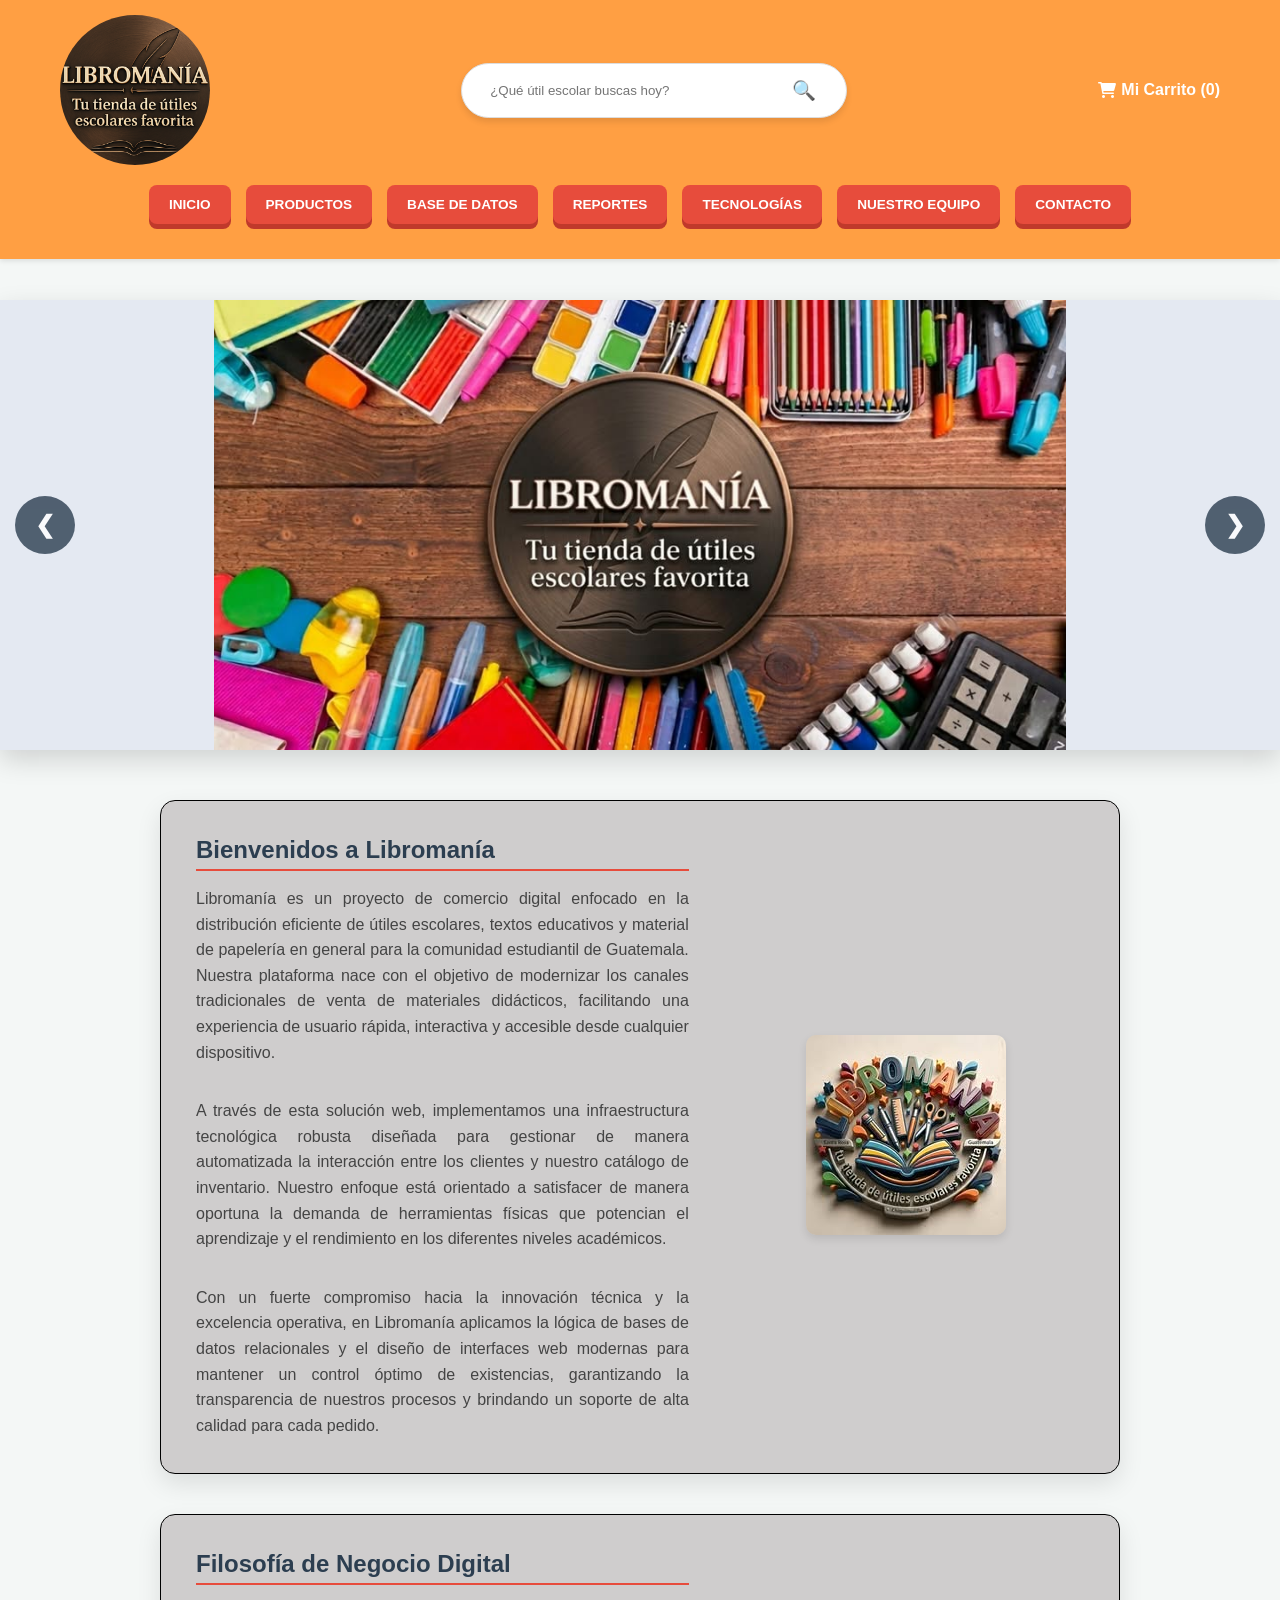
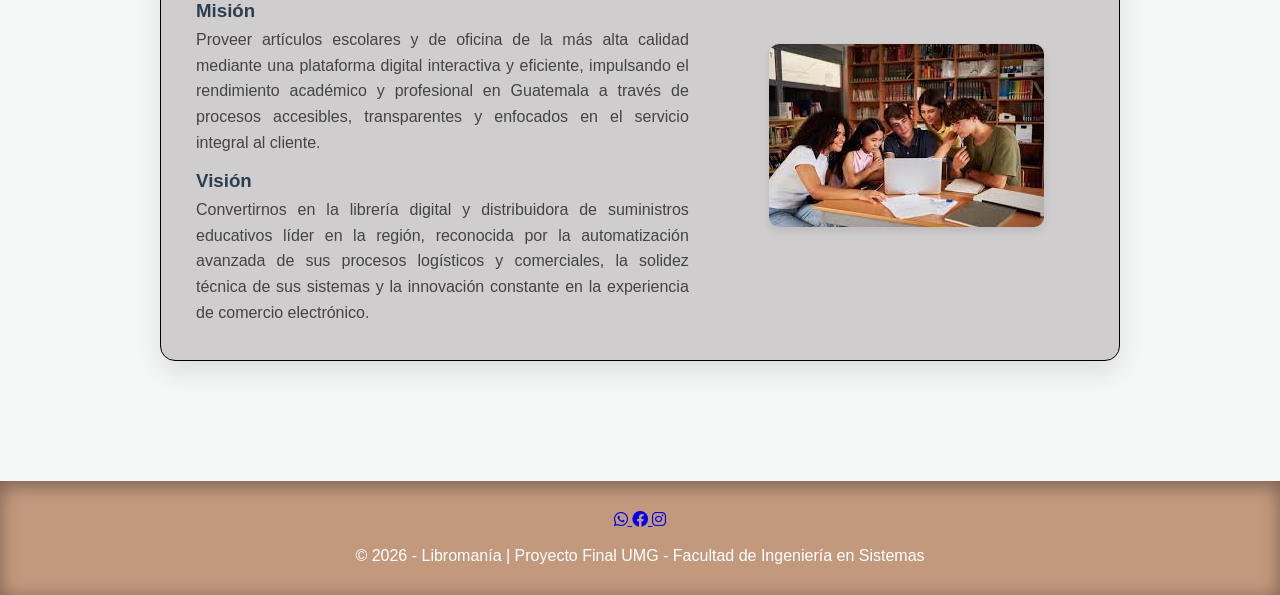
==== commit 4e526783: "Add files via upload" ====
--- a/index.html
+++ b/index.html
@@ -45,7 +45,7 @@
     </div>
 </header>
 
-    <main style="max-width: 1000px; margin: 40px auto; padding: 0 20px;">
+    <main class="contenedor-principal">
 
         <section class="carrusel-contenedor">
     <div class="carrusel-slide" id="track-carrusel">
@@ -144,6 +144,20 @@
     </div>
 
     <footer>
+        <div class="botones-redes">
+    <a href="https://wa.me/50236589928" target="_blank" class="btn-red btn-wa">
+      <i class="fa-brands fa-whatsapp"></i>
+    </a>
+
+    <a href="https://www.facebook.com/profile.php?id=61589715330332" target="_blank" class="btn-red btn-fb">
+      <i class="fa-brands fa-facebook"></i>
+    </a>
+
+    <a href="https://www.instagram.com/_libromania/?hl=es" target="_blank" class="btn-red btn-ig">
+      <i class="fa-brands fa-instagram"></i>
+    </a>
+  </div><br>
+
         <p>&copy; 2026 - Libromanía | Proyecto Final UMG - Facultad de Ingeniería en Sistemas</p>
     </footer>
 
--- a/style.css
+++ b/style.css
@@ -521,98 +521,6 @@
 
 .btn-confirmar.boton-listo:active {
     transform: translateY(0px); 
-}
-
-/* =========================================
-    7. AJUSTES PARA CELULARES (EL FINAL)
-   ========================================= */
-@media screen and (max-width: 768px) {
-    
-    /* 1. Ajuste del Título Principal - Para que no se corte */
-    header {
-        padding: 3rem 1rem !important; /* Menos espacio arriba y abajo */
-    }
-
-    header h1 {
-        font-size: 2.2rem !important; /* Tamaño nítido que sí cabe en la pantalla */
-        letter-spacing: 1px !important;
-    }
-
-    .lema {
-        font-size: 1.1rem !important;
-        margin-bottom: 20px !important;
-    }
-
-    /* 2. Buscador e Iconos */
-    .busqueda-contenedor {
-        width: 95% !important;
-        margin-bottom: 20px !important;
-    }
-
-    .header-social-links {
-        gap: 10px !important;
-    }
-
-    /* 3. Menú de Botones - Para que no se amontonen */
-    nav ul {
-        flex-wrap: wrap; /* Si no caben, se bajan solitos */
-        gap: 8px !important;
-    }
-
-    nav a {
-        padding: 6px 12px !important;
-        font-size: 0.7rem !important;
-    }
-
-    /* 4. EL TRUCO DE LOS 3 PRODUCTOS (Corregido con ID #productos) */
-    #productos {
-        display: grid !important;
-        grid-template-columns: repeat(3, 1fr) !important; /* ¡Aquí se activan las 3 columnas! */
-        gap: 5px !important;
-        padding: 10px 5px !important;
-        width: 100% !important;
-    }
-
-    .producto {
-        width: 100% !important;
-        padding: 5px !important;
-        margin: 0 !important;
-    }
-
-    .producto img {
-        height: 70px !important; /* Imagen pequeña para que quepan 3 */
-        object-fit: contain !important;
-    }
-
-    .producto h3 {
-        font-size: 0.6rem !important;
-        height: 30px !important;
-        line-height: 1.1 !important;
-        overflow: hidden !important;
-    }
-
-    .producto p {
-        display: none !important; /* Ocultamos la descripción para que no se desordene */
-    }
-
-    .producto button {
-        font-size: 0.55rem !important;
-        padding: 5px 2px !important;
-        width: 100% !important;
-    }
-
-    /* 5. Otros ajustes */
-    .galeria-evidencias img {
-        width: 100% !important;
-    }
-
-    .tarjeta-contacto {
-    background-color: #f9f9f9; 
-    padding: 40px 20px;
-    border-radius: 15px;
-    text-align: center;
-    color: #333;
-    border: 1px solid #eeeeee;}
 }
 
 /* ==========================================
@@ -2294,4 +2202,101 @@
     0% { transform: translateY(0px); }
     50% { transform: translateY(-8px); }
     100% { transform: translateY(0px); }
+}
+
+/* =========================================
+    7. AJUSTES PARA CELULARES (EL FINAL)
+   ========================================= */
+   /* Esto libera a los elementos para que el bloque @media pueda controlarlos */
+ header, .header-top, .busqueda-contenedor, nav {
+    width: 100% !important;
+    max-width: 100% !important;
+}
+@media screen and (max-width: 768px) {
+    
+    /* 1. Ajuste del Título Principal - Para que no se corte */
+    header {
+        padding: 3rem 1rem !important; /* Menos espacio arriba y abajo */
+    }
+
+    header h1 {
+        font-size: 2.2rem !important; /* Tamaño nítido que sí cabe en la pantalla */
+        letter-spacing: 1px !important;
+    }
+
+    .lema {
+        font-size: 1.1rem !important;
+        margin-bottom: 20px !important;
+    }
+
+    /* 2. Buscador e Iconos */
+    .busqueda-contenedor {
+        width: 95% !important;
+        margin-bottom: 20px !important;
+    }
+
+    .header-social-links {
+        gap: 10px !important;
+    }
+
+    /* 3. Menú de Botones - Para que no se amontonen */
+    nav ul {
+        flex-wrap: wrap; /* Si no caben, se bajan solitos */
+        gap: 8px !important;
+    }
+
+    nav a {
+        padding: 6px 12px !important;
+        font-size: 0.7rem !important;
+    }
+
+    /* 4. EL TRUCO DE LOS 3 PRODUCTOS (Corregido con ID #productos) */
+    #productos {
+        display: grid !important;
+        grid-template-columns: repeat(3, 1fr) !important; /* ¡Aquí se activan las 3 columnas! */
+        gap: 5px !important;
+        padding: 10px 5px !important;
+        width: 100% !important;
+    }
+
+    .producto {
+        width: 100% !important;
+        padding: 5px !important;
+        margin: 0 !important;
+    }
+
+    .producto img {
+        height: 70px !important; /* Imagen pequeña para que quepan 3 */
+        object-fit: contain !important;
+    }
+
+    .producto h3 {
+        font-size: 0.6rem !important;
+        height: 30px !important;
+        line-height: 1.1 !important;
+        overflow: hidden !important;
+    }
+
+    .producto p {
+        display: none !important; /* Ocultamos la descripción para que no se desordene */
+    }
+
+    .producto button {
+        font-size: 0.55rem !important;
+        padding: 5px 2px !important;
+        width: 100% !important;
+    }
+
+    /* 5. Otros ajustes */
+    .galeria-evidencias img {
+        width: 100% !important;
+    }
+
+    .tarjeta-contacto {
+    background-color: #f9f9f9; 
+    padding: 40px 20px;
+    border-radius: 15px;
+    text-align: center;
+    color: #333;
+    border: 1px solid #eeeeee;}
 }
